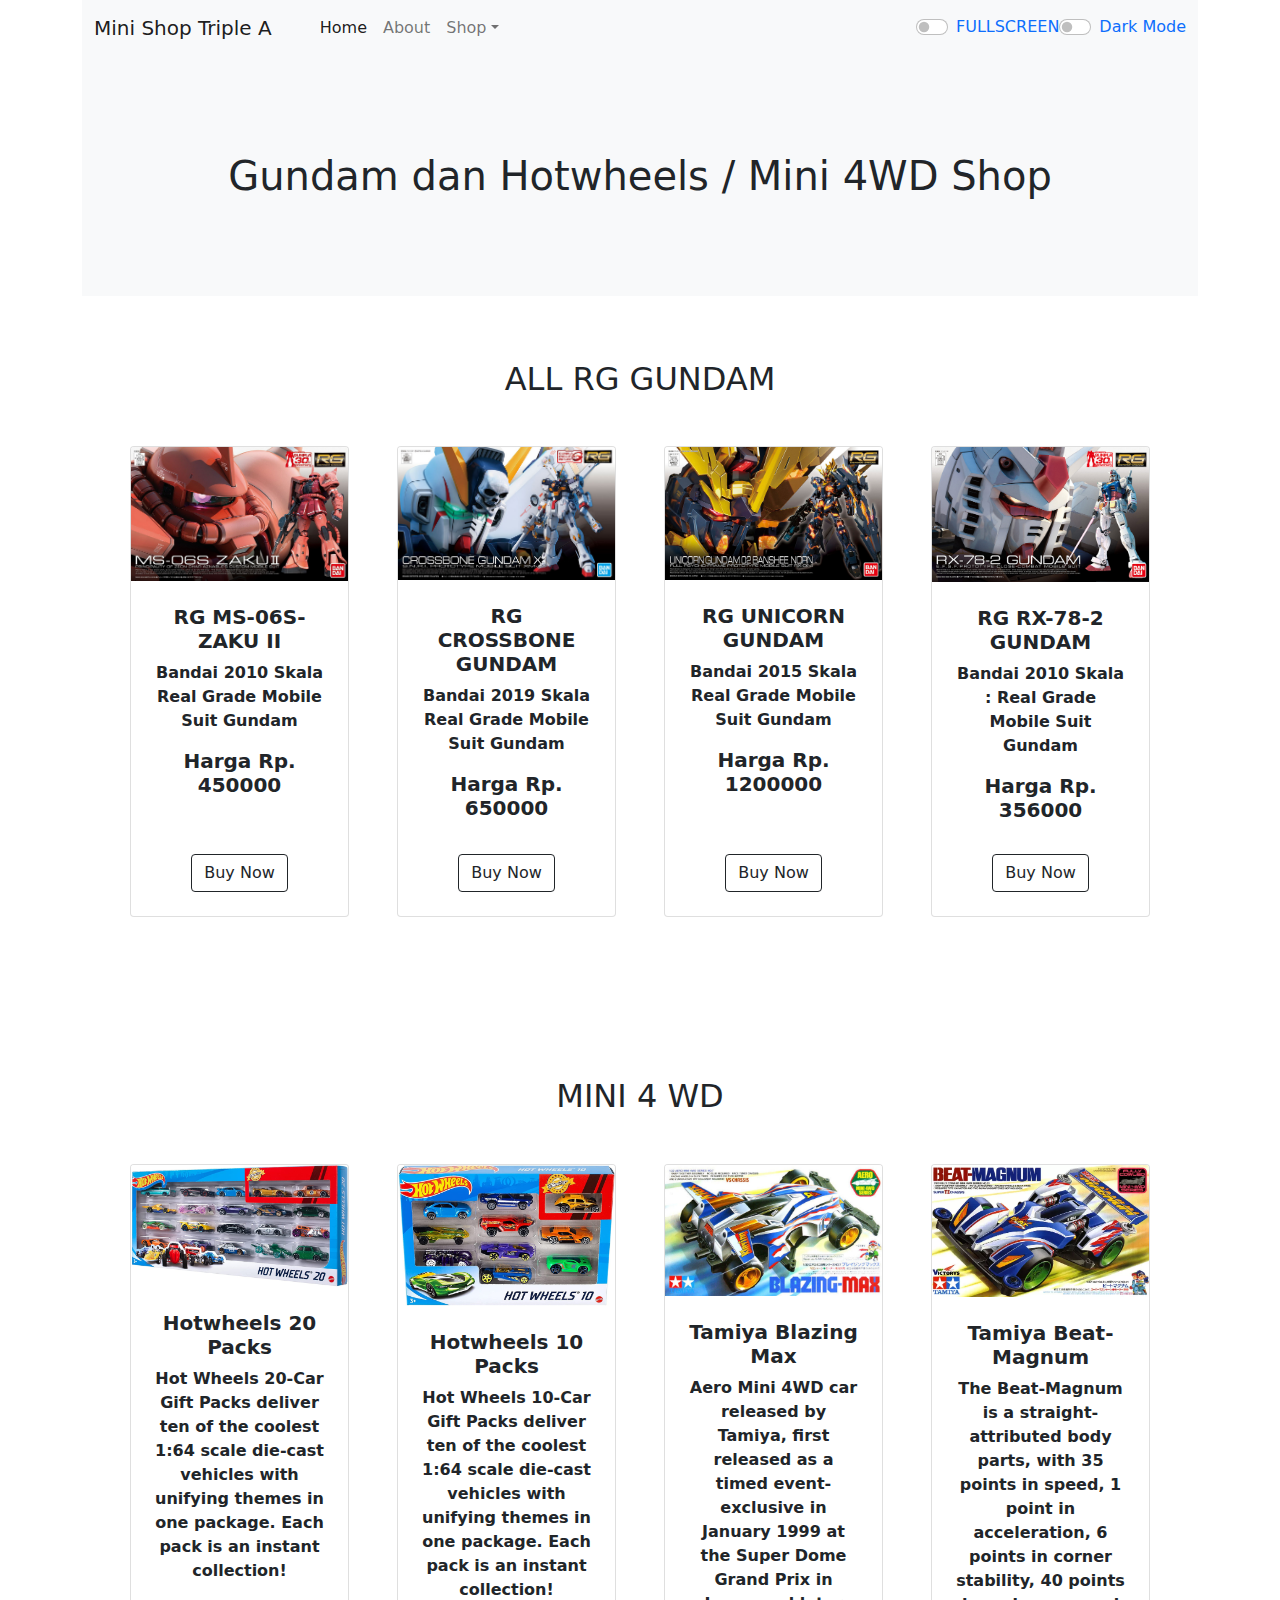
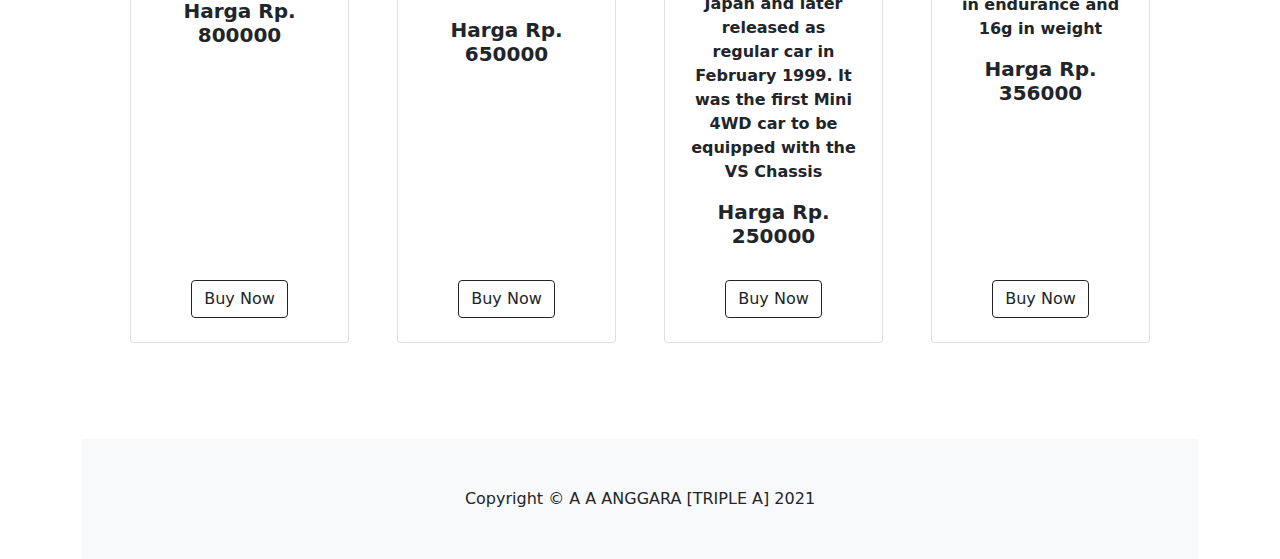
==== index.html @ e7eb7aaa "First Upload" ====
<!DOCTYPE html>
<html lang="en">
    <head>
        <meta charset="utf-8" />
        <meta name="viewport" content="width=device-width, initial-scale=1, shrink-to-fit=no" />
        <meta name="description" content="" />
        <meta name="author" content="" />
        <title>Basic Mini Shop Tripe A</title>
          <link rel="icon" type="image/x-icon" href="assets/favicon.ico" />
          <link href="https://cdn.jsdelivr.net/npm/bootstrap-icons@1.5.0/font/bootstrap-icons.css" rel="stylesheet" />
          <link href="css/styles.css" rel="stylesheet" />
          <link rel="stylesheet" href="css/dark-mode.css">
              
    </head>
    <body class="container" id="mainpage">
        <!-- Navigation-->
        <nav class="navbar navbar-expand-lg navbar-light bg-light">
            <div class="container">
                <a class="navbar-brand" href="#!">Mini Shop Triple A</a>
                <button class="navbar-toggler" type="button" data-bs-toggle="collapse" data-bs-target="#navbarSupportedContent" aria-controls="navbarSupportedContent" aria-expanded="false" aria-label="Toggle navigation"><span class="navbar-toggler-icon"></span></button>
                <div class="collapse navbar-collapse" id="navbarSupportedContent">
                    <ul class="navbar-nav me-auto mb-2 mb-lg-0 ms-lg-4">
                        <li class="nav-item"><a class="nav-link active" aria-current="page" href="#!">Home</a></li>
                        <li class="nav-item"><a class="nav-link" href="about/index.html">About</a></li>
                        <li class="nav-item dropdown">
                            <a class="nav-link dropdown-toggle" id="navbarDropdown" href="#" role="button" data-bs-toggle="dropdown" aria-expanded="false">Shop</a>
                            <ul class="dropdown-menu" aria-labelledby="navbarDropdown">
                                <li><a class="dropdown-item" href="index.html">All Products</a></li>
                                <li><hr class="dropdown-divider" /></li>
                                <li><a class="dropdown-item" href="#Gundam">Gundam</a></li>
                                <li><a class="dropdown-item" href="#MINI4WD">Hotwheels / Mini 4 WD</a></li>
                            </ul>
                        </li>
                    </ul>
                    <form class="d-flex">
                        <a class="form-check form-switch">
                            <input class="form-check-input" type="checkbox" role="switch" id="screen" >
                            <label class="form-check-label" for="flexSwitchCheckDefault">FULLSCREEN</label>
                        </a>
                        <a class="form-check form-switch">
                            <input type="checkbox" class="form-check-input" id="darkSwitch">
                            <label class="custom-control-label" for="darkSwitch">Dark Mode</label>
                        </a>
                    </form>
                </div>
            </div>
        </nav>
        <!-- Header-->
        <header class="bg-light py-5">
            <div class="typewriter container my-5">
                <div class="typewriter text-center">
                    <h1>Gundam dan Hotwheels / Mini 4WD Shop</h1>      
                </div>
        </div>
        </header>
        <!-- Section-->
        <section class="py-5">
        <h2 class="mt-3 row gx-4 gx-lg-5 row-cols-2 row-cols-md-3 row-cols-xl-4 justify-content-center">ALL RG GUNDAM</h2>
            <div class="container px-4 px-lg-5 mt-5">
                <div class="row gx-4 gx-lg-5 row-cols-2 row-cols-md-3 row-cols-xl-4 justify-content-center" id="Gundam">
         
                       
                    </div>
            </div>
          
        </section>
        <section class="py-5">
            <h2 class="mt-3 row gx-4 gx-lg-5 row-cols-2 row-cols-md-3 row-cols-xl-4 justify-content-center">MINI 4 WD</h2>
                <div class="container px-4 px-lg-5 mt-5">
                    <div class="row gx-4 gx-lg-5 row-cols-2 row-cols-md-3 row-cols-xl-4 justify-content-center" id="MINI4WD">                         
                    </div>
                </div>
              
            </section>
            
        <!-- Footer-->
        <footer class="py-5 bg-light">
            <div class="container"><p class="m-0 text-center text-dark">Copyright &copy; A A ANGGARA [TRIPLE A] 2021</p></div>
        </footer>
        <!-- Bootstrap core JS-->
        <script src="https://cdn.jsdelivr.net/npm/bootstrap@5.1.3/dist/js/bootstrap.bundle.min.js"></script>
        <!-- Core theme JS-->
        <script src="js/product_g.js"></script>
        <script src="js/size.js"></script>
        <script src="js/dark-mode-switch.js"></script>
        <script src="js/dark-mode-switch.min.js"></script>
       


    </body>
</html>
---- css/styles.css ----
@charset "UTF-8";
/*
Author       : Andi Ary Anggara ( Triple A )
Template Name: Basic Mini Shop - Bootstrap 5 HTML
Version      : 1.0 Course Journey 1 #DeaCourse
*/
/*!
 * Bootstrap v5.1.3 (https://getbootstrap.com/)
 * Copyright 2011-2021 The Bootstrap Authors
 * Copyright 2011-2021 Twitter, Inc.
 * Licensed under MIT (https://github.com/twbs/bootstrap/blob/main/LICENSE)
 */
:root {
  --bs-blue: #0d6efd;
  --bs-indigo: #6610f2;
  --bs-purple: #6f42c1;
  --bs-pink: #d63384;
  --bs-red: #dc3545;
  --bs-orange: #fd7e14;
  --bs-yellow: #ffc107;
  --bs-green: #198754;
  --bs-teal: #20c997;
  --bs-cyan: #0dcaf0;
  --bs-white: #fff;
  --bs-gray: #6c757d;
  --bs-gray-dark: #343a40;
  --bs-gray-100: #f8f9fa;
  --bs-gray-200: #e9ecef;
  --bs-gray-300: #dee2e6;
  --bs-gray-400: #ced4da;
  --bs-gray-500: #adb5bd;
  --bs-gray-600: #6c757d;
  --bs-gray-700: #495057;
  --bs-gray-800: #343a40;
  --bs-gray-900: #212529;
  --bs-primary: #0d6efd;
  --bs-secondary: #6c757d;
  --bs-success: #198754;
  --bs-info: #0dcaf0;
  --bs-warning: #ffc107;
  --bs-danger: #dc3545;
  --bs-light: #f8f9fa;
  --bs-dark: #212529;
  --bs-primary-rgb: 13, 110, 253;
  --bs-secondary-rgb: 108, 117, 125;
  --bs-success-rgb: 25, 135, 84;
  --bs-info-rgb: 13, 202, 240;
  --bs-warning-rgb: 255, 193, 7;
  --bs-danger-rgb: 220, 53, 69;
  --bs-light-rgb: 248, 249, 250;
  --bs-dark-rgb: 33, 37, 41;
  --bs-white-rgb: 255, 255, 255;
  --bs-black-rgb: 0, 0, 0;
  --bs-body-color-rgb: 33, 37, 41;
  --bs-body-bg-rgb: 255, 255, 255;
  --bs-font-sans-serif: system-ui, -apple-system, "Segoe UI", Roboto, "Helvetica Neue", Arial, "Noto Sans", "Liberation Sans", sans-serif, "Apple Color Emoji", "Segoe UI Emoji", "Segoe UI Symbol", "Noto Color Emoji";
  --bs-font-monospace: SFMono-Regular, Menlo, Monaco, Consolas, "Liberation Mono", "Courier New", monospace;
  --bs-gradient: linear-gradient(180deg, rgba(255, 255, 255, 0.15), rgba(255, 255, 255, 0));
  --bs-body-font-family: var(--bs-font-sans-serif);
  --bs-body-font-size: 1rem;
  --bs-body-font-weight: 400;
  --bs-body-line-height: 1.5;
  --bs-body-color: #212529;
  --bs-body-bg: #fff;
}

*,
*::before,
*::after {
  box-sizing: border-box;
}

@media (prefers-reduced-motion: no-preference) {
  :root {
    scroll-behavior: smooth;
  }
}

body {
  margin: 0;
  font-family: var(--bs-body-font-family);
  font-size: var(--bs-body-font-size);
  font-weight: var(--bs-body-font-weight);
  line-height: var(--bs-body-line-height);
  color: var(--bs-body-color);
  text-align: var(--bs-body-text-align);
  background-color: var(--bs-body-bg);
  -webkit-text-size-adjust: 100%;
  -webkit-tap-highlight-color: rgba(0, 0, 0, 0);
}

hr {
  margin: 1rem 0;
  color: inherit;
  background-color: currentColor;
  border: 0;
  opacity: 0.25;
}

hr:not([size]) {
  height: 1px;
}

h6, .h6, h5, .h5, h4, .h4, h3, .h3, h2, .h2, h1, .h1 {
  margin-top: 0;
  margin-bottom: 0.5rem;
  font-weight: 500;
  line-height: 1.2;
}

h1, .h1 {
  font-size: calc(1.375rem + 1.5vw);
}
@media (min-width: 1200px) {
  h1, .h1 {
    font-size: 2.5rem;
  }
}

h2, .h2 {
  font-size: calc(1.325rem + 0.9vw);
}
@media (min-width: 1200px) {
  h2, .h2 {
    font-size: 2rem;
  }
}

h3, .h3 {
  font-size: calc(1.3rem + 0.6vw);
}
@media (min-width: 1200px) {
  h3, .h3 {
    font-size: 1.75rem;
  }
}

h4, .h4 {
  font-size: calc(1.275rem + 0.3vw);
}
@media (min-width: 1200px) {
  h4, .h4 {
    font-size: 1.5rem;
  }
}

h5, .h5 {
  font-size: 1.25rem;
}

h6, .h6 {
  font-size: 1rem;
}

p {
  margin-top: 0;
  margin-bottom: 1rem;
}

abbr[title],
abbr[data-bs-original-title] {
  -webkit-text-decoration: underline dotted;
          text-decoration: underline dotted;
  cursor: help;
  -webkit-text-decoration-skip-ink: none;
          text-decoration-skip-ink: none;
}

address {
  margin-bottom: 1rem;
  font-style: normal;
  line-height: inherit;
}

ol,
ul {
  padding-left: 2rem;
}

ol,
ul,
dl {
  margin-top: 0;
  margin-bottom: 1rem;
}

ol ol,
ul ul,
ol ul,
ul ol {
  margin-bottom: 0;
}

dt {
  font-weight: 700;
}

dd {
  margin-bottom: 0.5rem;
  margin-left: 0;
}

blockquote {
  margin: 0 0 1rem;
}

b,
strong {
  font-weight: bolder;
}

small, .small {
  font-size: 0.875em;
}

mark, .mark {
  padding: 0.2em;
  background-color: #fcf8e3;
}

sub,
sup {
  position: relative;
  font-size: 0.75em;
  line-height: 0;
  vertical-align: baseline;
}

sub {
  bottom: -0.25em;
}

sup {
  top: -0.5em;
}

a {
  color: #0d6efd;
  text-decoration: underline;
}
a:hover {
  color: #0a58ca;
}

a:not([href]):not([class]), a:not([href]):not([class]):hover {
  color: inherit;
  text-decoration: none;
}

pre,
code,
kbd,
samp {
  font-family: var(--bs-font-monospace);
  font-size: 1em;
  direction: ltr /* rtl:ignore */;
  unicode-bidi: bidi-override;
}

pre {
  display: block;
  margin-top: 0;
  margin-bottom: 1rem;
  overflow: auto;
  font-size: 0.875em;
}
pre code {
  font-size: inherit;
  color: inherit;
  word-break: normal;
}

code {
  font-size: 0.875em;
  color: #d63384;
  word-wrap: break-word;
}
a > code {
  color: inherit;
}

kbd {
  padding: 0.2rem 0.4rem;
  font-size: 0.875em;
  color: #fff;
  background-color: #212529;
  border-radius: 0.2rem;
}
kbd kbd {
  padding: 0;
  font-size: 1em;
  font-weight: 700;
}

figure {
  margin: 0 0 1rem;
}

img,
svg {
  vertical-align: middle;
}

table {
  caption-side: bottom;
  border-collapse: collapse;
}

caption {
  padding-top: 0.5rem;
  padding-bottom: 0.5rem;
  color: #6c757d;
  text-align: left;
}

th {
  text-align: inherit;
  text-align: -webkit-match-parent;
}

thead,
tbody,
tfoot,
tr,
td,
th {
  border-color: inherit;
  border-style: solid;
  border-width: 0;
}

label {
  display: inline-block;
}

button {
  border-radius: 0;
}

button:focus:not(:focus-visible) {
  outline: 0;
}

input,
button,
select,
optgroup,
textarea {
  margin: 0;
  font-family: inherit;
  font-size: inherit;
  line-height: inherit;
}

button,
select {
  text-transform: none;
}

[role=button] {
  cursor: pointer;
}

select {
  word-wrap: normal;
}
select:disabled {
  opacity: 1;
}

[list]::-webkit-calendar-picker-indicator {
  display: none;
}

button,
[type=button],
[type=reset],
[type=submit] {
  -webkit-appearance: button;
}
button:not(:disabled),
[type=button]:not(:disabled),
[type=reset]:not(:disabled),
[type=submit]:not(:disabled) {
  cursor: pointer;
}

::-moz-focus-inner {
  padding: 0;
  border-style: none;
}

textarea {
  resize: vertical;
}

fieldset {
  min-width: 0;
  padding: 0;
  margin: 0;
  border: 0;
}

legend {
  float: left;
  width: 100%;
  padding: 0;
  margin-bottom: 0.5rem;
  font-size: calc(1.275rem + 0.3vw);
  line-height: inherit;
}
@media (min-width: 1200px) {
  legend {
    font-size: 1.5rem;
  }
}
legend + * {
  clear: left;
}

::-webkit-datetime-edit-fields-wrapper,
::-webkit-datetime-edit-text,
::-webkit-datetime-edit-minute,
::-webkit-datetime-edit-hour-field,
::-webkit-datetime-edit-day-field,
::-webkit-datetime-edit-month-field,
::-webkit-datetime-edit-year-field {
  padding: 0;
}

::-webkit-inner-spin-button {
  height: auto;
}

[type=search] {
  outline-offset: -2px;
  -webkit-appearance: textfield;
}

/* rtl:raw:
[type="tel"],
[type="url"],
[type="email"],
[type="number"] {
  direction: ltr;
}
*/
::-webkit-search-decoration {
  -webkit-appearance: none;
}

::-webkit-color-swatch-wrapper {
  padding: 0;
}

::-webkit-file-upload-button {
  font: inherit;
}

::file-selector-button {
  font: inherit;
}

::-webkit-file-upload-button {
  font: inherit;
  -webkit-appearance: button;
}

output {
  display: inline-block;
}

iframe {
  border: 0;
}

summary {
  display: list-item;
  cursor: pointer;
}

progress {
  vertical-align: baseline;
}

[hidden] {
  display: none !important;
}

.lead {
  font-size: 1.25rem;
  font-weight: 300;
}

.display-1 {
  font-size: calc(1.625rem + 4.5vw);
  font-weight: 300;
  line-height: 1.2;
}
@media (min-width: 1200px) {
  .display-1 {
    font-size: 5rem;
  }
}

.display-2 {
  font-size: calc(1.575rem + 3.9vw);
  font-weight: 300;
  line-height: 1.2;
}
@media (min-width: 1200px) {
  .display-2 {
    font-size: 4.5rem;
  }
}

.display-3 {
  font-size: calc(1.525rem + 3.3vw);
  font-weight: 300;
  line-height: 1.2;
}
@media (min-width: 1200px) {
  .display-3 {
    font-size: 4rem;
  }
}

.display-4 {
  font-size: calc(1.475rem + 2.7vw);
  font-weight: 300;
  line-height: 1.2;
}
@media (min-width: 1200px) {
  .display-4 {
    font-size: 3.5rem;
  }
}

.display-5 {
  font-size: calc(1.425rem + 2.1vw);
  font-weight: 300;
  line-height: 1.2;
}
@media (min-width: 1200px) {
  .display-5 {
    font-size: 3rem;
  }
}

.display-6 {
  font-size: calc(1.375rem + 1.5vw);
  font-weight: 300;
  line-height: 1.2;
}
@media (min-width: 1200px) {
  .display-6 {
    font-size: 2.5rem;
  }
}

.list-unstyled {
  padding-left: 0;
  list-style: none;
}

.list-inline {
  padding-left: 0;
  list-style: none;
}

.list-inline-item {
  display: inline-block;
}
.list-inline-item:not(:last-child) {
  margin-right: 0.5rem;
}

.initialism {
  font-size: 0.875em;
  text-transform: uppercase;
}

.blockquote {
  margin-bottom: 1rem;
  font-size: 1.25rem;
}
.blockquote > :last-child {
  margin-bottom: 0;
}

.blockquote-footer {
  margin-top: -1rem;
  margin-bottom: 1rem;
  font-size: 0.875em;
  color: #6c757d;
}
.blockquote-footer::before {
  content: "— ";
}

.img-fluid {
  max-width: 100%;
  height: auto;
}

.img-thumbnail {
  padding: 0.25rem;
  background-color: #fff;
  border: 1px solid #dee2e6;
  border-radius: 0.25rem;
  max-width: 100%;
  height: auto;
}

.figure {
  display: inline-block;
}

.figure-img {
  margin-bottom: 0.5rem;
  line-height: 1;
}

.figure-caption {
  font-size: 0.875em;
  color: #6c757d;
}

.container,
.container-fluid,
.container-xxl,
.container-xl,
.container-lg,
.container-md,
.container-sm {
  width: 100%;
  padding-right: var(--bs-gutter-x, 0.75rem);
  padding-left: var(--bs-gutter-x, 0.75rem);
  margin-right: auto;
  margin-left: auto;
}

@media (min-width: 576px) {
  .container-sm, .container {
    max-width: 540px;
  }
}
@media (min-width: 768px) {
  .container-md, .container-sm, .container {
    max-width: 720px;
  }
}
@media (min-width: 992px) {
  .container-lg, .container-md, .container-sm, .container {
    max-width: 960px;
  }
}
@media (min-width: 1200px) {
  .container-xl, .container-lg, .container-md, .container-sm, .container {
    max-width: 1140px;
  }
}
@media (min-width: 1400px) {
  .container-xxl, .container-xl, .container-lg, .container-md, .container-sm, .container {
    max-width: 1320px;
  }
}
.row {
  --bs-gutter-x: 1.5rem;
  --bs-gutter-y: 0;
  display: flex;
  flex-wrap: wrap;
  margin-top: calc(-1 * var(--bs-gutter-y));
  margin-right: calc(-0.5 * var(--bs-gutter-x));
  margin-left: calc(-0.5 * var(--bs-gutter-x));
}
.row > * {
  flex-shrink: 0;
  width: 100%;
  max-width: 100%;
  padding-right: calc(var(--bs-gutter-x) * 0.5);
  padding-left: calc(var(--bs-gutter-x) * 0.5);
  margin-top: var(--bs-gutter-y);
}

.col {
  flex: 1 0 0%;
}

.row-cols-auto > * {
  flex: 0 0 auto;
  width: auto;
}

.row-cols-1 > * {
  flex: 0 0 auto;
  width: 100%;
}

.row-cols-2 > * {
  flex: 0 0 auto;
  width: 50%;
}

.row-cols-3 > * {
  flex: 0 0 auto;
  width: 33.3333333333%;
}

.row-cols-4 > * {
  flex: 0 0 auto;
  width: 25%;
}

.row-cols-5 > * {
  flex: 0 0 auto;
  width: 20%;
}

.row-cols-6 > * {
  flex: 0 0 auto;
  width: 16.6666666667%;
}

.col-auto {
  flex: 0 0 auto;
  width: auto;
}

.col-1 {
  flex: 0 0 auto;
  width: 8.33333333%;
}

.col-2 {
  flex: 0 0 auto;
  width: 16.66666667%;
}

.col-3 {
  flex: 0 0 auto;
  width: 25%;
}

.col-4 {
  flex: 0 0 auto;
  width: 33.33333333%;
}

.col-5 {
  flex: 0 0 auto;
  width: 41.66666667%;
}

.col-6 {
  flex: 0 0 auto;
  width: 50%;
}

.col-7 {
  flex: 0 0 auto;
  width: 58.33333333%;
}

.col-8 {
  flex: 0 0 auto;
  width: 66.66666667%;
}

.col-9 {
  flex: 0 0 auto;
  width: 75%;
}

.col-10 {
  flex: 0 0 auto;
  width: 83.33333333%;
}

.col-11 {
  flex: 0 0 auto;
  width: 91.66666667%;
}

.col-12 {
  flex: 0 0 auto;
  width: 100%;
}

.offset-1 {
  margin-left: 8.33333333%;
}

.offset-2 {
  margin-left: 16.66666667%;
}

.offset-3 {
  margin-left: 25%;
}

.offset-4 {
  margin-left: 33.33333333%;
}

.offset-5 {
  margin-left: 41.66666667%;
}

.offset-6 {
  margin-left: 50%;
}

.offset-7 {
  margin-left: 58.33333333%;
}

.offset-8 {
  margin-left: 66.66666667%;
}

.offset-9 {
  margin-left: 75%;
}

.offset-10 {
  margin-left: 83.33333333%;
}

.offset-11 {
  margin-left: 91.66666667%;
}

.g-0,
.gx-0 {
  --bs-gutter-x: 0;
}

.g-0,
.gy-0 {
  --bs-gutter-y: 0;
}

.g-1,
.gx-1 {
  --bs-gutter-x: 0.25rem;
}

.g-1,
.gy-1 {
  --bs-gutter-y: 0.25rem;
}

.g-2,
.gx-2 {
  --bs-gutter-x: 0.5rem;
}

.g-2,
.gy-2 {
  --bs-gutter-y: 0.5rem;
}

.g-3,
.gx-3 {
  --bs-gutter-x: 1rem;
}

.g-3,
.gy-3 {
  --bs-gutter-y: 1rem;
}

.g-4,
.gx-4 {
  --bs-gutter-x: 1.5rem;
}

.g-4,
.gy-4 {
  --bs-gutter-y: 1.5rem;
}

.g-5,
.gx-5 {
  --bs-gutter-x: 3rem;
}

.g-5,
.gy-5 {
  --bs-gutter-y: 3rem;
}

@media (min-width: 576px) {
  .col-sm {
    flex: 1 0 0%;
  }

  .row-cols-sm-auto > * {
    flex: 0 0 auto;
    width: auto;
  }

  .row-cols-sm-1 > * {
    flex: 0 0 auto;
    width: 100%;
  }

  .row-cols-sm-2 > * {
    flex: 0 0 auto;
    width: 50%;
  }

  .row-cols-sm-3 > * {
    flex: 0 0 auto;
    width: 33.3333333333%;
  }

  .row-cols-sm-4 > * {
    flex: 0 0 auto;
    width: 25%;
  }

  .row-cols-sm-5 > * {
    flex: 0 0 auto;
    width: 20%;
  }

  .row-cols-sm-6 > * {
    flex: 0 0 auto;
    width: 16.6666666667%;
  }

  .col-sm-auto {
    flex: 0 0 auto;
    width: auto;
  }

  .col-sm-1 {
    flex: 0 0 auto;
    width: 8.33333333%;
  }

  .col-sm-2 {
    flex: 0 0 auto;
    width: 16.66666667%;
  }

  .col-sm-3 {
    flex: 0 0 auto;
    width: 25%;
  }

  .col-sm-4 {
    flex: 0 0 auto;
    width: 33.33333333%;
  }

  .col-sm-5 {
    flex: 0 0 auto;
    width: 41.66666667%;
  }

  .col-sm-6 {
    flex: 0 0 auto;
    width: 50%;
  }

  .col-sm-7 {
    flex: 0 0 auto;
    width: 58.33333333%;
  }

  .col-sm-8 {
    flex: 0 0 auto;
    width: 66.66666667%;
  }

  .col-sm-9 {
    flex: 0 0 auto;
    width: 75%;
  }

  .col-sm-10 {
    flex: 0 0 auto;
    width: 83.33333333%;
  }

  .col-sm-11 {
    flex: 0 0 auto;
    width: 91.66666667%;
  }

  .col-sm-12 {
    flex: 0 0 auto;
    width: 100%;
  }

  .offset-sm-0 {
    margin-left: 0;
  }

  .offset-sm-1 {
    margin-left: 8.33333333%;
  }

  .offset-sm-2 {
    margin-left: 16.66666667%;
  }

  .offset-sm-3 {
    margin-left: 25%;
  }

  .offset-sm-4 {
    margin-left: 33.33333333%;
  }

  .offset-sm-5 {
    margin-left: 41.66666667%;
  }

  .offset-sm-6 {
    margin-left: 50%;
  }

  .offset-sm-7 {
    margin-left: 58.33333333%;
  }

  .offset-sm-8 {
    margin-left: 66.66666667%;
  }

  .offset-sm-9 {
    margin-left: 75%;
  }

  .offset-sm-10 {
    margin-left: 83.33333333%;
  }

  .offset-sm-11 {
    margin-left: 91.66666667%;
  }

  .g-sm-0,
.gx-sm-0 {
    --bs-gutter-x: 0;
  }

  .g-sm-0,
.gy-sm-0 {
    --bs-gutter-y: 0;
  }

  .g-sm-1,
.gx-sm-1 {
    --bs-gutter-x: 0.25rem;
  }

  .g-sm-1,
.gy-sm-1 {
    --bs-gutter-y: 0.25rem;
  }

  .g-sm-2,
.gx-sm-2 {
    --bs-gutter-x: 0.5rem;
  }

  .g-sm-2,
.gy-sm-2 {
    --bs-gutter-y: 0.5rem;
  }

  .g-sm-3,
.gx-sm-3 {
    --bs-gutter-x: 1rem;
  }

  .g-sm-3,
.gy-sm-3 {
    --bs-gutter-y: 1rem;
  }

  .g-sm-4,
.gx-sm-4 {
    --bs-gutter-x: 1.5rem;
  }

  .g-sm-4,
.gy-sm-4 {
    --bs-gutter-y: 1.5rem;
  }

  .g-sm-5,
.gx-sm-5 {
    --bs-gutter-x: 3rem;
  }

  .g-sm-5,
.gy-sm-5 {
    --bs-gutter-y: 3rem;
  }
}
@media (min-width: 768px) {
  .col-md {
    flex: 1 0 0%;
  }

  .row-cols-md-auto > * {
    flex: 0 0 auto;
    width: auto;
  }

  .row-cols-md-1 > * {
    flex: 0 0 auto;
    width: 100%;
  }

  .row-cols-md-2 > * {
    flex: 0 0 auto;
    width: 50%;
  }

  .row-cols-md-3 > * {
    flex: 0 0 auto;
    width: 33.3333333333%;
  }

  .row-cols-md-4 > * {
    flex: 0 0 auto;
    width: 25%;
  }

  .row-cols-md-5 > * {
    flex: 0 0 auto;
    width: 20%;
  }

  .row-cols-md-6 > * {
    flex: 0 0 auto;
    width: 16.6666666667%;
  }

  .col-md-auto {
    flex: 0 0 auto;
    width: auto;
  }

  .col-md-1 {
    flex: 0 0 auto;
    width: 8.33333333%;
  }

  .col-md-2 {
    flex: 0 0 auto;
    width: 16.66666667%;
  }

  .col-md-3 {
    flex: 0 0 auto;
    width: 25%;
  }

  .col-md-4 {
    flex: 0 0 auto;
    width: 33.33333333%;
  }

  .col-md-5 {
    flex: 0 0 auto;
    width: 41.66666667%;
  }

  .col-md-6 {
    flex: 0 0 auto;
    width: 50%;
  }

  .col-md-7 {
    flex: 0 0 auto;
    width: 58.33333333%;
  }

  .col-md-8 {
    flex: 0 0 auto;
    width: 66.66666667%;
  }

  .col-md-9 {
    flex: 0 0 auto;
    width: 75%;
  }

  .col-md-10 {
    flex: 0 0 auto;
    width: 83.33333333%;
  }

  .col-md-11 {
    flex: 0 0 auto;
    width: 91.66666667%;
  }

  .col-md-12 {
    flex: 0 0 auto;
    width: 100%;
  }

  .offset-md-0 {
    margin-left: 0;
  }

  .offset-md-1 {
    margin-left: 8.33333333%;
  }

  .offset-md-2 {
    margin-left: 16.66666667%;
  }

  .offset-md-3 {
    margin-left: 25%;
  }

  .offset-md-4 {
    margin-left: 33.33333333%;
  }

  .offset-md-5 {
    margin-left: 41.66666667%;
  }

  .offset-md-6 {
    margin-left: 50%;
  }

  .offset-md-7 {
    margin-left: 58.33333333%;
  }

  .offset-md-8 {
    margin-left: 66.66666667%;
  }

  .offset-md-9 {
    margin-left: 75%;
  }

  .offset-md-10 {
    margin-left: 83.33333333%;
  }

  .offset-md-11 {
    margin-left: 91.66666667%;
  }

  .g-md-0,
.gx-md-0 {
    --bs-gutter-x: 0;
  }

  .g-md-0,
.gy-md-0 {
    --bs-gutter-y: 0;
  }

  .g-md-1,
.gx-md-1 {
    --bs-gutter-x: 0.25rem;
  }

  .g-md-1,
.gy-md-1 {
    --bs-gutter-y: 0.25rem;
  }

  .g-md-2,
.gx-md-2 {
    --bs-gutter-x: 0.5rem;
  }

  .g-md-2,
.gy-md-2 {
    --bs-gutter-y: 0.5rem;
  }

  .g-md-3,
.gx-md-3 {
    --bs-gutter-x: 1rem;
  }

  .g-md-3,
.gy-md-3 {
    --bs-gutter-y: 1rem;
  }

  .g-md-4,
.gx-md-4 {
    --bs-gutter-x: 1.5rem;
  }

  .g-md-4,
.gy-md-4 {
    --bs-gutter-y: 1.5rem;
  }

  .g-md-5,
.gx-md-5 {
    --bs-gutter-x: 3rem;
  }

  .g-md-5,
.gy-md-5 {
    --bs-gutter-y: 3rem;
  }
}
@media (min-width: 992px) {
  .col-lg {
    flex: 1 0 0%;
  }

  .row-cols-lg-auto > * {
    flex: 0 0 auto;
    width: auto;
  }

  .row-cols-lg-1 > * {
    flex: 0 0 auto;
    width: 100%;
  }

  .row-cols-lg-2 > * {
    flex: 0 0 auto;
    width: 50%;
  }

  .row-cols-lg-3 > * {
    flex: 0 0 auto;
    width: 33.3333333333%;
  }

  .row-cols-lg-4 > * {
    flex: 0 0 auto;
    width: 25%;
  }

  .row-cols-lg-5 > * {
    flex: 0 0 auto;
    width: 20%;
  }

  .row-cols-lg-6 > * {
    flex: 0 0 auto;
    width: 16.6666666667%;
  }

  .col-lg-auto {
    flex: 0 0 auto;
    width: auto;
  }

  .col-lg-1 {
    flex: 0 0 auto;
    width: 8.33333333%;
  }

  .col-lg-2 {
    flex: 0 0 auto;
    width: 16.66666667%;
  }

  .col-lg-3 {
    flex: 0 0 auto;
    width: 25%;
  }

  .col-lg-4 {
    flex: 0 0 auto;
    width: 33.33333333%;
  }

  .col-lg-5 {
    flex: 0 0 auto;
    width: 41.66666667%;
  }

  .col-lg-6 {
    flex: 0 0 auto;
    width: 50%;
  }

  .col-lg-7 {
    flex: 0 0 auto;
    width: 58.33333333%;
  }

  .col-lg-8 {
    flex: 0 0 auto;
    width: 66.66666667%;
  }

  .col-lg-9 {
    flex: 0 0 auto;
    width: 75%;
  }

  .col-lg-10 {
    flex: 0 0 auto;
    width: 83.33333333%;
  }

  .col-lg-11 {
    flex: 0 0 auto;
    width: 91.66666667%;
  }

  .col-lg-12 {
    flex: 0 0 auto;
    width: 100%;
  }

  .offset-lg-0 {
    margin-left: 0;
  }

  .offset-lg-1 {
    margin-left: 8.33333333%;
  }

  .offset-lg-2 {
    margin-left: 16.66666667%;
  }

  .offset-lg-3 {
    margin-left: 25%;
  }

  .offset-lg-4 {
    margin-left: 33.33333333%;
  }

  .offset-lg-5 {
    margin-left: 41.66666667%;
  }

  .offset-lg-6 {
    margin-left: 50%;
  }

  .offset-lg-7 {
    margin-left: 58.33333333%;
  }

  .offset-lg-8 {
    margin-left: 66.66666667%;
  }

  .offset-lg-9 {
    margin-left: 75%;
  }

  .offset-lg-10 {
    margin-left: 83.33333333%;
  }

  .offset-lg-11 {
    margin-left: 91.66666667%;
  }

  .g-lg-0,
.gx-lg-0 {
    --bs-gutter-x: 0;
  }

  .g-lg-0,
.gy-lg-0 {
    --bs-gutter-y: 0;
  }

  .g-lg-1,
.gx-lg-1 {
    --bs-gutter-x: 0.25rem;
  }

  .g-lg-1,
.gy-lg-1 {
    --bs-gutter-y: 0.25rem;
  }

  .g-lg-2,
.gx-lg-2 {
    --bs-gutter-x: 0.5rem;
  }

  .g-lg-2,
.gy-lg-2 {
    --bs-gutter-y: 0.5rem;
  }

  .g-lg-3,
.gx-lg-3 {
    --bs-gutter-x: 1rem;
  }

  .g-lg-3,
.gy-lg-3 {
    --bs-gutter-y: 1rem;
  }

  .g-lg-4,
.gx-lg-4 {
    --bs-gutter-x: 1.5rem;
  }

  .g-lg-4,
.gy-lg-4 {
    --bs-gutter-y: 1.5rem;
  }

  .g-lg-5,
.gx-lg-5 {
    --bs-gutter-x: 3rem;
  }

  .g-lg-5,
.gy-lg-5 {
    --bs-gutter-y: 3rem;
  }
}
@media (min-width: 1200px) {
  .col-xl {
    flex: 1 0 0%;
  }

  .row-cols-xl-auto > * {
    flex: 0 0 auto;
    width: auto;
  }

  .row-cols-xl-1 > * {
    flex: 0 0 auto;
    width: 100%;
  }

  .row-cols-xl-2 > * {
    flex: 0 0 auto;
    width: 50%;
  }

  .row-cols-xl-3 > * {
    flex: 0 0 auto;
    width: 33.3333333333%;
  }

  .row-cols-xl-4 > * {
    flex: 0 0 auto;
    width: 25%;
  }

  .row-cols-xl-5 > * {
    flex: 0 0 auto;
    width: 20%;
  }

  .row-cols-xl-6 > * {
    flex: 0 0 auto;
    width: 16.6666666667%;
  }

  .col-xl-auto {
    flex: 0 0 auto;
    width: auto;
  }

  .col-xl-1 {
    flex: 0 0 auto;
    width: 8.33333333%;
  }

  .col-xl-2 {
    flex: 0 0 auto;
    width: 16.66666667%;
  }

  .col-xl-3 {
    flex: 0 0 auto;
    width: 25%;
  }

  .col-xl-4 {
    flex: 0 0 auto;
    width: 33.33333333%;
  }

  .col-xl-5 {
    flex: 0 0 auto;
    width: 41.66666667%;
  }

  .col-xl-6 {
    flex: 0 0 auto;
    width: 50%;
  }

  .col-xl-7 {
    flex: 0 0 auto;
    width: 58.33333333%;
  }

  .col-xl-8 {
    flex: 0 0 auto;
    width: 66.66666667%;
  }

  .col-xl-9 {
    flex: 0 0 auto;
    width: 75%;
  }

  .col-xl-10 {
    flex: 0 0 auto;
    width: 83.33333333%;
  }

  .col-xl-11 {
    flex: 0 0 auto;
    width: 91.66666667%;
  }

  .col-xl-12 {
    flex: 0 0 auto;
    width: 100%;
  }

  .offset-xl-0 {
    margin-left: 0;
  }

  .offset-xl-1 {
    margin-left: 8.33333333%;
  }

  .offset-xl-2 {
    margin-left: 16.66666667%;
  }

  .offset-xl-3 {
    margin-left: 25%;
  }

  .offset-xl-4 {
    margin-left: 33.33333333%;
  }

  .offset-xl-5 {
    margin-left: 41.66666667%;
  }

  .offset-xl-6 {
    margin-left: 50%;
  }

  .offset-xl-7 {
    margin-left: 58.33333333%;
  }

  .offset-xl-8 {
    margin-left: 66.66666667%;
  }

  .offset-xl-9 {
    margin-left: 75%;
  }

  .offset-xl-10 {
    margin-left: 83.33333333%;
  }

  .offset-xl-11 {
    margin-left: 91.66666667%;
  }

  .g-xl-0,
.gx-xl-0 {
    --bs-gutter-x: 0;
  }

  .g-xl-0,
.gy-xl-0 {
    --bs-gutter-y: 0;
  }

  .g-xl-1,
.gx-xl-1 {
    --bs-gutter-x: 0.25rem;
  }

  .g-xl-1,
.gy-xl-1 {
    --bs-gutter-y: 0.25rem;
  }

  .g-xl-2,
.gx-xl-2 {
    --bs-gutter-x: 0.5rem;
  }

  .g-xl-2,
.gy-xl-2 {
    --bs-gutter-y: 0.5rem;
  }

  .g-xl-3,
.gx-xl-3 {
    --bs-gutter-x: 1rem;
  }

  .g-xl-3,
.gy-xl-3 {
    --bs-gutter-y: 1rem;
  }

  .g-xl-4,
.gx-xl-4 {
    --bs-gutter-x: 1.5rem;
  }

  .g-xl-4,
.gy-xl-4 {
    --bs-gutter-y: 1.5rem;
  }

  .g-xl-5,
.gx-xl-5 {
    --bs-gutter-x: 3rem;
  }

  .g-xl-5,
.gy-xl-5 {
    --bs-gutter-y: 3rem;
  }
}
@media (min-width: 1400px) {
  .col-xxl {
    flex: 1 0 0%;
  }

  .row-cols-xxl-auto > * {
    flex: 0 0 auto;
    width: auto;
  }

  .row-cols-xxl-1 > * {
    flex: 0 0 auto;
    width: 100%;
  }

  .row-cols-xxl-2 > * {
    flex: 0 0 auto;
    width: 50%;
  }

  .row-cols-xxl-3 > * {
    flex: 0 0 auto;
    width: 33.3333333333%;
  }

  .row-cols-xxl-4 > * {
    flex: 0 0 auto;
    width: 25%;
  }

  .row-cols-xxl-5 > * {
    flex: 0 0 auto;
    width: 20%;
  }

  .row-cols-xxl-6 > * {
    flex: 0 0 auto;
    width: 16.6666666667%;
  }

  .col-xxl-auto {
    flex: 0 0 auto;
    width: auto;
  }

  .col-xxl-1 {
    flex: 0 0 auto;
    width: 8.33333333%;
  }

  .col-xxl-2 {
    flex: 0 0 auto;
    width: 16.66666667%;
  }

  .col-xxl-3 {
    flex: 0 0 auto;
    width: 25%;
  }

  .col-xxl-4 {
    flex: 0 0 auto;
    width: 33.33333333%;
  }

  .col-xxl-5 {
    flex: 0 0 auto;
    width: 41.66666667%;
  }

  .col-xxl-6 {
    flex: 0 0 auto;
    width: 50%;
  }

  .col-xxl-7 {
    flex: 0 0 auto;
    width: 58.33333333%;
  }

  .col-xxl-8 {
    flex: 0 0 auto;
    width: 66.66666667%;
  }

  .col-xxl-9 {
    flex: 0 0 auto;
    width: 75%;
  }

  .col-xxl-10 {
    flex: 0 0 auto;
    width: 83.33333333%;
  }

  .col-xxl-11 {
    flex: 0 0 auto;
    width: 91.66666667%;
  }

  .col-xxl-12 {
    flex: 0 0 auto;
    width: 100%;
  }

  .offset-xxl-0 {
    margin-left: 0;
  }

  .offset-xxl-1 {
    margin-left: 8.33333333%;
  }

  .offset-xxl-2 {
    margin-left: 16.66666667%;
  }

  .offset-xxl-3 {
    margin-left: 25%;
  }

  .offset-xxl-4 {
    margin-left: 33.33333333%;
  }

  .offset-xxl-5 {
    margin-left: 41.66666667%;
  }

  .offset-xxl-6 {
    margin-left: 50%;
  }

  .offset-xxl-7 {
    margin-left: 58.33333333%;
  }

  .offset-xxl-8 {
    margin-left: 66.66666667%;
  }

  .offset-xxl-9 {
    margin-left: 75%;
  }

  .offset-xxl-10 {
    margin-left: 83.33333333%;
  }

  .offset-xxl-11 {
    margin-left: 91.66666667%;
  }

  .g-xxl-0,
.gx-xxl-0 {
    --bs-gutter-x: 0;
  }

  .g-xxl-0,
.gy-xxl-0 {
    --bs-gutter-y: 0;
  }

  .g-xxl-1,
.gx-xxl-1 {
    --bs-gutter-x: 0.25rem;
  }

  .g-xxl-1,
.gy-xxl-1 {
    --bs-gutter-y: 0.25rem;
  }

  .g-xxl-2,
.gx-xxl-2 {
    --bs-gutter-x: 0.5rem;
  }

  .g-xxl-2,
.gy-xxl-2 {
    --bs-gutter-y: 0.5rem;
  }

  .g-xxl-3,
.gx-xxl-3 {
    --bs-gutter-x: 1rem;
  }

  .g-xxl-3,
.gy-xxl-3 {
    --bs-gutter-y: 1rem;
  }

  .g-xxl-4,
.gx-xxl-4 {
    --bs-gutter-x: 1.5rem;
  }

  .g-xxl-4,
.gy-xxl-4 {
    --bs-gutter-y: 1.5rem;
  }

  .g-xxl-5,
.gx-xxl-5 {
    --bs-gutter-x: 3rem;
  }

  .g-xxl-5,
.gy-xxl-5 {
    --bs-gutter-y: 3rem;
  }
}
.table {
  --bs-table-bg: transparent;
  --bs-table-accent-bg: transparent;
  --bs-table-striped-color: #212529;
  --bs-table-striped-bg: rgba(0, 0, 0, 0.05);
  --bs-table-active-color: #212529;
  --bs-table-active-bg: rgba(0, 0, 0, 0.1);
  --bs-table-hover-color: #212529;
  --bs-table-hover-bg: rgba(0, 0, 0, 0.075);
  width: 100%;
  margin-bottom: 1rem;
  color: #212529;
  vertical-align: top;
  border-color: #dee2e6;
}
.table > :not(caption) > * > * {
  padding: 0.5rem 0.5rem;
  background-color: var(--bs-table-bg);
  border-bottom-width: 1px;
  box-shadow: inset 0 0 0 9999px var(--bs-table-accent-bg);
}
.table > tbody {
  vertical-align: inherit;
}
.table > thead {
  vertical-align: bottom;
}
.table > :not(:first-child) {
  border-top: 2px solid currentColor;
}

.caption-top {
  caption-side: top;
}

.table-sm > :not(caption) > * > * {
  padding: 0.25rem 0.25rem;
}

.table-bordered > :not(caption) > * {
  border-width: 1px 0;
}
.table-bordered > :not(caption) > * > * {
  border-width: 0 1px;
}

.table-borderless > :not(caption) > * > * {
  border-bottom-width: 0;
}
.table-borderless > :not(:first-child) {
  border-top-width: 0;
}

.table-striped > tbody > tr:nth-of-type(odd) > * {
  --bs-table-accent-bg: var(--bs-table-striped-bg);
  color: var(--bs-table-striped-color);
}

.table-active {
  --bs-table-accent-bg: var(--bs-table-active-bg);
  color: var(--bs-table-active-color);
}

.table-hover > tbody > tr:hover > * {
  --bs-table-accent-bg: var(--bs-table-hover-bg);
  color: var(--bs-table-hover-color);
}

.table-primary {
  --bs-table-bg: #cfe2ff;
  --bs-table-striped-bg: #c5d7f2;
  --bs-table-striped-color: #000;
  --bs-table-active-bg: #bacbe6;
  --bs-table-active-color: #000;
  --bs-table-hover-bg: #bfd1ec;
  --bs-table-hover-color: #000;
  color: #000;
  border-color: #bacbe6;
}

.table-secondary {
  --bs-table-bg: #e2e3e5;
  --bs-table-striped-bg: #d7d8da;
  --bs-table-striped-color: #000;
  --bs-table-active-bg: #cbccce;
  --bs-table-active-color: #000;
  --bs-table-hover-bg: #d1d2d4;
  --bs-table-hover-color: #000;
  color: #000;
  border-color: #cbccce;
}

.table-success {
  --bs-table-bg: #d1e7dd;
  --bs-table-striped-bg: #c7dbd2;
  --bs-table-striped-color: #000;
  --bs-table-active-bg: #bcd0c7;
  --bs-table-active-color: #000;
  --bs-table-hover-bg: #c1d6cc;
  --bs-table-hover-color: #000;
  color: #000;
  border-color: #bcd0c7;
}

.table-info {
  --bs-table-bg: #cff4fc;
  --bs-table-striped-bg: #c5e8ef;
  --bs-table-striped-color: #000;
  --bs-table-active-bg: #badce3;
  --bs-table-active-color: #000;
  --bs-table-hover-bg: #bfe2e9;
  --bs-table-hover-color: #000;
  color: #000;
  border-color: #badce3;
}

.table-warning {
  --bs-table-bg: #fff3cd;
  --bs-table-striped-bg: #f2e7c3;
  --bs-table-striped-color: #000;
  --bs-table-active-bg: #e6dbb9;
  --bs-table-active-color: #000;
  --bs-table-hover-bg: #ece1be;
  --bs-table-hover-color: #000;
  color: #000;
  border-color: #e6dbb9;
}

.table-danger {
  --bs-table-bg: #f8d7da;
  --bs-table-striped-bg: #eccccf;
  --bs-table-striped-color: #000;
  --bs-table-active-bg: #dfc2c4;
  --bs-table-active-color: #000;
  --bs-table-hover-bg: #e5c7ca;
  --bs-table-hover-color: #000;
  color: #000;
  border-color: #dfc2c4;
}

.table-light {
  --bs-table-bg: #f8f9fa;
  --bs-table-striped-bg: #ecedee;
  --bs-table-striped-color: #000;
  --bs-table-active-bg: #dfe0e1;
  --bs-table-active-color: #000;
  --bs-table-hover-bg: #e5e6e7;
  --bs-table-hover-color: #000;
  color: #000;
  border-color: #dfe0e1;
}

.table-dark {
  --bs-table-bg: #212529;
  --bs-table-striped-bg: #2c3034;
  --bs-table-striped-color: #fff;
  --bs-table-active-bg: #373b3e;
  --bs-table-active-color: #fff;
  --bs-table-hover-bg: #323539;
  --bs-table-hover-color: #fff;
  color: #fff;
  border-color: #373b3e;
}

.table-responsive {
  overflow-x: auto;
  -webkit-overflow-scrolling: touch;
}

@media (max-width: 575.98px) {
  .table-responsive-sm {
    overflow-x: auto;
    -webkit-overflow-scrolling: touch;
  }
}
@media (max-width: 767.98px) {
  .table-responsive-md {
    overflow-x: auto;
    -webkit-overflow-scrolling: touch;
  }
}
@media (max-width: 991.98px) {
  .table-responsive-lg {
    overflow-x: auto;
    -webkit-overflow-scrolling: touch;
  }
}
@media (max-width: 1199.98px) {
  .table-responsive-xl {
    overflow-x: auto;
    -webkit-overflow-scrolling: touch;
  }
}
@media (max-width: 1399.98px) {
  .table-responsive-xxl {
    overflow-x: auto;
    -webkit-overflow-scrolling: touch;
  }
}
.form-label {
  margin-bottom: 0.5rem;
}

.col-form-label {
  padding-top: calc(0.375rem + 1px);
  padding-bottom: calc(0.375rem + 1px);
  margin-bottom: 0;
  font-size: inherit;
  line-height: 1.5;
}

.col-form-label-lg {
  padding-top: calc(0.5rem + 1px);
  padding-bottom: calc(0.5rem + 1px);
  font-size: 1.25rem;
}

.col-form-label-sm {
  padding-top: calc(0.25rem + 1px);
  padding-bottom: calc(0.25rem + 1px);
  font-size: 0.875rem;
}

.form-text {
  margin-top: 0.25rem;
  font-size: 0.875em;
  color: #6c757d;
}

.form-control {
  display: block;
  width: 100%;
  padding: 0.375rem 0.75rem;
  font-size: 1rem;
  font-weight: 400;
  line-height: 1.5;
  color: #212529;
  background-color: #fff;
  background-clip: padding-box;
  border: 1px solid #ced4da;
  -webkit-appearance: none;
     -moz-appearance: none;
          appearance: none;
  border-radius: 0.25rem;
  transition: border-color 0.15s ease-in-out, box-shadow 0.15s ease-in-out;
}
@media (prefers-reduced-motion: reduce) {
  .form-control {
    transition: none;
  }
}
.form-control[type=file] {
  overflow: hidden;
}
.form-control[type=file]:not(:disabled):not([readonly]) {
  cursor: pointer;
}
.form-control:focus {
  color: #212529;
  background-color: #fff;
  border-color: #86b7fe;
  outline: 0;
  box-shadow: 0 0 0 0.25rem rgba(13, 110, 253, 0.25);
}
.form-control::-webkit-date-and-time-value {
  height: 1.5em;
}
.form-control::-moz-placeholder {
  color: #6c757d;
  opacity: 1;
}
.form-control:-ms-input-placeholder {
  color: #6c757d;
  opacity: 1;
}
.form-control::placeholder {
  color: #6c757d;
  opacity: 1;
}
.form-control:disabled, .form-control[readonly] {
  background-color: #e9ecef;
  opacity: 1;
}
.form-control::-webkit-file-upload-button {
  padding: 0.375rem 0.75rem;
  margin: -0.375rem -0.75rem;
  -webkit-margin-end: 0.75rem;
          margin-inline-end: 0.75rem;
  color: #212529;
  background-color: #e9ecef;
  pointer-events: none;
  border-color: inherit;
  border-style: solid;
  border-width: 0;
  border-inline-end-width: 1px;
  border-radius: 0;
  -webkit-transition: color 0.15s ease-in-out, background-color 0.15s ease-in-out, border-color 0.15s ease-in-out, box-shadow 0.15s ease-in-out;
  transition: color 0.15s ease-in-out, background-color 0.15s ease-in-out, border-color 0.15s ease-in-out, box-shadow 0.15s ease-in-out;
}
.form-control::file-selector-button {
  padding: 0.375rem 0.75rem;
  margin: -0.375rem -0.75rem;
  -webkit-margin-end: 0.75rem;
          margin-inline-end: 0.75rem;
  color: #212529;
  background-color: #e9ecef;
  pointer-events: none;
  border-color: inherit;
  border-style: solid;
  border-width: 0;
  border-inline-end-width: 1px;
  border-radius: 0;
  transition: color 0.15s ease-in-out, background-color 0.15s ease-in-out, border-color 0.15s ease-in-out, box-shadow 0.15s ease-in-out;
}
@media (prefers-reduced-motion: reduce) {
  .form-control::-webkit-file-upload-button {
    -webkit-transition: none;
    transition: none;
  }
  .form-control::file-selector-button {
    transition: none;
  }
}
.form-control:hover:not(:disabled):not([readonly])::-webkit-file-upload-button {
  background-color: #dde0e3;
}
.form-control:hover:not(:disabled):not([readonly])::file-selector-button {
  background-color: #dde0e3;
}
.form-control::-webkit-file-upload-button {
  padding: 0.375rem 0.75rem;
  margin: -0.375rem -0.75rem;
  -webkit-margin-end: 0.75rem;
          margin-inline-end: 0.75rem;
  color: #212529;
  background-color: #e9ecef;
  pointer-events: none;
  border-color: inherit;
  border-style: solid;
  border-width: 0;
  border-inline-end-width: 1px;
  border-radius: 0;
  -webkit-transition: color 0.15s ease-in-out, background-color 0.15s ease-in-out, border-color 0.15s ease-in-out, box-shadow 0.15s ease-in-out;
  transition: color 0.15s ease-in-out, background-color 0.15s ease-in-out, border-color 0.15s ease-in-out, box-shadow 0.15s ease-in-out;
}
@media (prefers-reduced-motion: reduce) {
  .form-control::-webkit-file-upload-button {
    -webkit-transition: none;
    transition: none;
  }
}
.form-control:hover:not(:disabled):not([readonly])::-webkit-file-upload-button {
  background-color: #dde0e3;
}

.form-control-plaintext {
  display: block;
  width: 100%;
  padding: 0.375rem 0;
  margin-bottom: 0;
  line-height: 1.5;
  color: #212529;
  background-color: transparent;
  border: solid transparent;
  border-width: 1px 0;
}
.form-control-plaintext.form-control-sm, .form-control-plaintext.form-control-lg {
  padding-right: 0;
  padding-left: 0;
}

.form-control-sm {
  min-height: calc(1.5em + 0.5rem + 2px);
  padding: 0.25rem 0.5rem;
  font-size: 0.875rem;
  border-radius: 0.2rem;
}
.form-control-sm::-webkit-file-upload-button {
  padding: 0.25rem 0.5rem;
  margin: -0.25rem -0.5rem;
  -webkit-margin-end: 0.5rem;
          margin-inline-end: 0.5rem;
}
.form-control-sm::file-selector-button {
  padding: 0.25rem 0.5rem;
  margin: -0.25rem -0.5rem;
  -webkit-margin-end: 0.5rem;
          margin-inline-end: 0.5rem;
}
.form-control-sm::-webkit-file-upload-button {
  padding: 0.25rem 0.5rem;
  margin: -0.25rem -0.5rem;
  -webkit-margin-end: 0.5rem;
          margin-inline-end: 0.5rem;
}

.form-control-lg {
  min-height: calc(1.5em + 1rem + 2px);
  padding: 0.5rem 1rem;
  font-size: 1.25rem;
  border-radius: 0.3rem;
}
.form-control-lg::-webkit-file-upload-button {
  padding: 0.5rem 1rem;
  margin: -0.5rem -1rem;
  -webkit-margin-end: 1rem;
          margin-inline-end: 1rem;
}
.form-control-lg::file-selector-button {
  padding: 0.5rem 1rem;
  margin: -0.5rem -1rem;
  -webkit-margin-end: 1rem;
          margin-inline-end: 1rem;
}
.form-control-lg::-webkit-file-upload-button {
  padding: 0.5rem 1rem;
  margin: -0.5rem -1rem;
  -webkit-margin-end: 1rem;
          margin-inline-end: 1rem;
}

textarea.form-control {
  min-height: calc(1.5em + 0.75rem + 2px);
}
textarea.form-control-sm {
  min-height: calc(1.5em + 0.5rem + 2px);
}
textarea.form-control-lg {
  min-height: calc(1.5em + 1rem + 2px);
}

.form-control-color {
  width: 3rem;
  height: auto;
  padding: 0.375rem;
}
.form-control-color:not(:disabled):not([readonly]) {
  cursor: pointer;
}
.form-control-color::-moz-color-swatch {
  height: 1.5em;
  border-radius: 0.25rem;
}
.form-control-color::-webkit-color-swatch {
  height: 1.5em;
  border-radius: 0.25rem;
}

.form-select {
  display: block;
  width: 100%;
  padding: 0.375rem 2.25rem 0.375rem 0.75rem;
  -moz-padding-start: calc(0.75rem - 3px);
  font-size: 1rem;
  font-weight: 400;
  line-height: 1.5;
  color: #212529;
  background-color: #fff;
  background-image: url("data:image/svg+xml,%3csvg xmlns='http://www.w3.org/2000/svg' viewBox='0 0 16 16'%3e%3cpath fill='none' stroke='%23343a40' stroke-linecap='round' stroke-linejoin='round' stroke-width='2' d='M2 5l6 6 6-6'/%3e%3c/svg%3e");
  background-repeat: no-repeat;
  background-position: right 0.75rem center;
  background-size: 16px 12px;
  border: 1px solid #ced4da;
  border-radius: 0.25rem;
  transition: border-color 0.15s ease-in-out, box-shadow 0.15s ease-in-out;
  -webkit-appearance: none;
     -moz-appearance: none;
          appearance: none;
}
@media (prefers-reduced-motion: reduce) {
  .form-select {
    transition: none;
  }
}
.form-select:focus {
  border-color: #86b7fe;
  outline: 0;
  box-shadow: 0 0 0 0.25rem rgba(13, 110, 253, 0.25);
}
.form-select[multiple], .form-select[size]:not([size="1"]) {
  padding-right: 0.75rem;
  background-image: none;
}
.form-select:disabled {
  background-color: #e9ecef;
}
.form-select:-moz-focusring {
  color: transparent;
  text-shadow: 0 0 0 #212529;
}

.form-select-sm {
  padding-top: 0.25rem;
  padding-bottom: 0.25rem;
  padding-left: 0.5rem;
  font-size: 0.875rem;
  border-radius: 0.2rem;
}

.form-select-lg {
  padding-top: 0.5rem;
  padding-bottom: 0.5rem;
  padding-left: 1rem;
  font-size: 1.25rem;
  border-radius: 0.3rem;
}

.form-check {
  display: block;
  min-height: 1.5rem;
  padding-left: 1.5em;
  margin-bottom: 0.125rem;
}
.form-check .form-check-input {
  float: left;
  margin-left: -1.5em;
}

.form-check-input {
  width: 1em;
  height: 1em;
  margin-top: 0.25em;
  vertical-align: top;
  background-color: #fff;
  background-repeat: no-repeat;
  background-position: center;
  background-size: contain;
  border: 1px solid rgba(0, 0, 0, 0.25);
  -webkit-appearance: none;
     -moz-appearance: none;
          appearance: none;
  -webkit-print-color-adjust: exact;
          color-adjust: exact;
}
.form-check-input[type=checkbox] {
  border-radius: 0.25em;
}
.form-check-input[type=radio] {
  border-radius: 50%;
}
.form-check-input:active {
  filter: brightness(90%);
}
.form-check-input:focus {
  border-color: #86b7fe;
  outline: 0;
  box-shadow: 0 0 0 0.25rem rgba(13, 110, 253, 0.25);
}
.form-check-input:checked {
  background-color: #0d6efd;
  border-color: #0d6efd;
}
.form-check-input:checked[type=checkbox] {
  background-image: url("data:image/svg+xml,%3csvg xmlns='http://www.w3.org/2000/svg' viewBox='0 0 20 20'%3e%3cpath fill='none' stroke='%23fff' stroke-linecap='round' stroke-linejoin='round' stroke-width='3' d='M6 10l3 3l6-6'/%3e%3c/svg%3e");
}
.form-check-input:checked[type=radio] {
  background-image: url("data:image/svg+xml,%3csvg xmlns='http://www.w3.org/2000/svg' viewBox='-4 -4 8 8'%3e%3ccircle r='2' fill='%23fff'/%3e%3c/svg%3e");
}
.form-check-input[type=checkbox]:indeterminate {
  background-color: #0d6efd;
  border-color: #0d6efd;
  background-image: url("data:image/svg+xml,%3csvg xmlns='http://www.w3.org/2000/svg' viewBox='0 0 20 20'%3e%3cpath fill='none' stroke='%23fff' stroke-linecap='round' stroke-linejoin='round' stroke-width='3' d='M6 10h8'/%3e%3c/svg%3e");
}
.form-check-input:disabled {
  pointer-events: none;
  filter: none;
  opacity: 0.5;
}
.form-check-input[disabled] ~ .form-check-label, .form-check-input:disabled ~ .form-check-label {
  opacity: 0.5;
}

.form-switch {
  padding-left: 2.5em;
}
.form-switch .form-check-input {
  width: 2em;
  margin-left: -2.5em;
  background-image: url("data:image/svg+xml,%3csvg xmlns='http://www.w3.org/2000/svg' viewBox='-4 -4 8 8'%3e%3ccircle r='3' fill='rgba%280, 0, 0, 0.25%29'/%3e%3c/svg%3e");
  background-position: left center;
  border-radius: 2em;
  transition: background-position 0.15s ease-in-out;
}
@media (prefers-reduced-motion: reduce) {
  .form-switch .form-check-input {
    transition: none;
  }
}
.form-switch .form-check-input:focus {
  background-image: url("data:image/svg+xml,%3csvg xmlns='http://www.w3.org/2000/svg' viewBox='-4 -4 8 8'%3e%3ccircle r='3' fill='%2386b7fe'/%3e%3c/svg%3e");
}
.form-switch .form-check-input:checked {
  background-position: right center;
  background-image: url("data:image/svg+xml,%3csvg xmlns='http://www.w3.org/2000/svg' viewBox='-4 -4 8 8'%3e%3ccircle r='3' fill='%23fff'/%3e%3c/svg%3e");
}

.form-check-inline {
  display: inline-block;
  margin-right: 1rem;
}

.btn-check {
  position: absolute;
  clip: rect(0, 0, 0, 0);
  pointer-events: none;
}
.btn-check[disabled] + .btn, .btn-check:disabled + .btn {
  pointer-events: none;
  filter: none;
  opacity: 0.65;
}

.form-range {
  width: 100%;
  height: 1.5rem;
  padding: 0;
  background-color: transparent;
  -webkit-appearance: none;
     -moz-appearance: none;
          appearance: none;
}
.form-range:focus {
  outline: 0;
}
.form-range:focus::-webkit-slider-thumb {
  box-shadow: 0 0 0 1px #fff, 0 0 0 0.25rem rgba(13, 110, 253, 0.25);
}
.form-range:focus::-moz-range-thumb {
  box-shadow: 0 0 0 1px #fff, 0 0 0 0.25rem rgba(13, 110, 253, 0.25);
}
.form-range::-moz-focus-outer {
  border: 0;
}
.form-range::-webkit-slider-thumb {
  width: 1rem;
  height: 1rem;
  margin-top: -0.25rem;
  background-color: #0d6efd;
  border: 0;
  border-radius: 1rem;
  -webkit-transition: background-color 0.15s ease-in-out, border-color 0.15s ease-in-out, box-shadow 0.15s ease-in-out;
  transition: background-color 0.15s ease-in-out, border-color 0.15s ease-in-out, box-shadow 0.15s ease-in-out;
  -webkit-appearance: none;
          appearance: none;
}
@media (prefers-reduced-motion: reduce) {
  .form-range::-webkit-slider-thumb {
    -webkit-transition: none;
    transition: none;
  }
}
.form-range::-webkit-slider-thumb:active {
  background-color: #b6d4fe;
}
.form-range::-webkit-slider-runnable-track {
  width: 100%;
  height: 0.5rem;
  color: transparent;
  cursor: pointer;
  background-color: #dee2e6;
  border-color: transparent;
  border-radius: 1rem;
}
.form-range::-moz-range-thumb {
  width: 1rem;
  height: 1rem;
  background-color: #0d6efd;
  border: 0;
  border-radius: 1rem;
  -moz-transition: background-color 0.15s ease-in-out, border-color 0.15s ease-in-out, box-shadow 0.15s ease-in-out;
  transition: background-color 0.15s ease-in-out, border-color 0.15s ease-in-out, box-shadow 0.15s ease-in-out;
  -moz-appearance: none;
       appearance: none;
}
@media (prefers-reduced-motion: reduce) {
  .form-range::-moz-range-thumb {
    -moz-transition: none;
    transition: none;
  }
}
.form-range::-moz-range-thumb:active {
  background-color: #b6d4fe;
}
.form-range::-moz-range-track {
  width: 100%;
  height: 0.5rem;
  color: transparent;
  cursor: pointer;
  background-color: #dee2e6;
  border-color: transparent;
  border-radius: 1rem;
}
.form-range:disabled {
  pointer-events: none;
}
.form-range:disabled::-webkit-slider-thumb {
  background-color: #adb5bd;
}
.form-range:disabled::-moz-range-thumb {
  background-color: #adb5bd;
}

.form-floating {
  position: relative;
}
.form-floating > .form-control,
.form-floating > .form-select {
  height: calc(3.5rem + 2px);
  line-height: 1.25;
}
.form-floating > label {
  position: absolute;
  top: 0;
  left: 0;
  height: 100%;
  padding: 1rem 0.75rem;
  pointer-events: none;
  border: 1px solid transparent;
  transform-origin: 0 0;
  transition: opacity 0.1s ease-in-out, transform 0.1s ease-in-out;
}
@media (prefers-reduced-motion: reduce) {
  .form-floating > label {
    transition: none;
  }
}
.form-floating > .form-control {
  padding: 1rem 0.75rem;
}
.form-floating > .form-control::-moz-placeholder {
  color: transparent;
}
.form-floating > .form-control:-ms-input-placeholder {
  color: transparent;
}
.form-floating > .form-control::placeholder {
  color: transparent;
}
.form-floating > .form-control:not(:-moz-placeholder-shown) {
  padding-top: 1.625rem;
  padding-bottom: 0.625rem;
}
.form-floating > .form-control:not(:-ms-input-placeholder) {
  padding-top: 1.625rem;
  padding-bottom: 0.625rem;
}
.form-floating > .form-control:focus, .form-floating > .form-control:not(:placeholder-shown) {
  padding-top: 1.625rem;
  padding-bottom: 0.625rem;
}
.form-floating > .form-control:-webkit-autofill {
  padding-top: 1.625rem;
  padding-bottom: 0.625rem;
}
.form-floating > .form-select {
  padding-top: 1.625rem;
  padding-bottom: 0.625rem;
}
.form-floating > .form-control:not(:-moz-placeholder-shown) ~ label {
  opacity: 0.65;
  transform: scale(0.85) translateY(-0.5rem) translateX(0.15rem);
}
.form-floating > .form-control:not(:-ms-input-placeholder) ~ label {
  opacity: 0.65;
  transform: scale(0.85) translateY(-0.5rem) translateX(0.15rem);
}
.form-floating > .form-control:focus ~ label,
.form-floating > .form-control:not(:placeholder-shown) ~ label,
.form-floating > .form-select ~ label {
  opacity: 0.65;
  transform: scale(0.85) translateY(-0.5rem) translateX(0.15rem);
}
.form-floating > .form-control:-webkit-autofill ~ label {
  opacity: 0.65;
  transform: scale(0.85) translateY(-0.5rem) translateX(0.15rem);
}

.input-group {
  position: relative;
  display: flex;
  flex-wrap: wrap;
  align-items: stretch;
  width: 100%;
}
.input-group > .form-control,
.input-group > .form-select {
  position: relative;
  flex: 1 1 auto;
  width: 1%;
  min-width: 0;
}
.input-group > .form-control:focus,
.input-group > .form-select:focus {
  z-index: 3;
}
.input-group .btn {
  position: relative;
  z-index: 2;
}
.input-group .btn:focus {
  z-index: 3;
}

.input-group-text {
  display: flex;
  align-items: center;
  padding: 0.375rem 0.75rem;
  font-size: 1rem;
  font-weight: 400;
  line-height: 1.5;
  color: #212529;
  text-align: center;
  white-space: nowrap;
  background-color: #e9ecef;
  border: 1px solid #ced4da;
  border-radius: 0.25rem;
}

.input-group-lg > .form-control,
.input-group-lg > .form-select,
.input-group-lg > .input-group-text,
.input-group-lg > .btn {
  padding: 0.5rem 1rem;
  font-size: 1.25rem;
  border-radius: 0.3rem;
}

.input-group-sm > .form-control,
.input-group-sm > .form-select,
.input-group-sm > .input-group-text,
.input-group-sm > .btn {
  padding: 0.25rem 0.5rem;
  font-size: 0.875rem;
  border-radius: 0.2rem;
}

.input-group-lg > .form-select,
.input-group-sm > .form-select {
  padding-right: 3rem;
}

.input-group:not(.has-validation) > :not(:last-child):not(.dropdown-toggle):not(.dropdown-menu),
.input-group:not(.has-validation) > .dropdown-toggle:nth-last-child(n+3) {
  border-top-right-radius: 0;
  border-bottom-right-radius: 0;
}
.input-group.has-validation > :nth-last-child(n+3):not(.dropdown-toggle):not(.dropdown-menu),
.input-group.has-validation > .dropdown-toggle:nth-last-child(n+4) {
  border-top-right-radius: 0;
  border-bottom-right-radius: 0;
}
.input-group > :not(:first-child):not(.dropdown-menu):not(.valid-tooltip):not(.valid-feedback):not(.invalid-tooltip):not(.invalid-feedback) {
  margin-left: -1px;
  border-top-left-radius: 0;
  border-bottom-left-radius: 0;
}

.valid-feedback {
  display: none;
  width: 100%;
  margin-top: 0.25rem;
  font-size: 0.875em;
  color: #198754;
}

.valid-tooltip {
  position: absolute;
  top: 100%;
  z-index: 5;
  display: none;
  max-width: 100%;
  padding: 0.25rem 0.5rem;
  margin-top: 0.1rem;
  font-size: 0.875rem;
  color: #fff;
  background-color: rgba(25, 135, 84, 0.9);
  border-radius: 0.25rem;
}

.was-validated :valid ~ .valid-feedback,
.was-validated :valid ~ .valid-tooltip,
.is-valid ~ .valid-feedback,
.is-valid ~ .valid-tooltip {
  display: block;
}

.was-validated .form-control:valid, .form-control.is-valid {
  border-color: #198754;
  padding-right: calc(1.5em + 0.75rem);
  background-image: url("data:image/svg+xml,%3csvg xmlns='http://www.w3.org/2000/svg' viewBox='0 0 8 8'%3e%3cpath fill='%23198754' d='M2.3 6.73L.6 4.53c-.4-1.04.46-1.4 1.1-.8l1.1 1.4 3.4-3.8c.6-.63 1.6-.27 1.2.7l-4 4.6c-.43.5-.8.4-1.1.1z'/%3e%3c/svg%3e");
  background-repeat: no-repeat;
  background-position: right calc(0.375em + 0.1875rem) center;
  background-size: calc(0.75em + 0.375rem) calc(0.75em + 0.375rem);
}
.was-validated .form-control:valid:focus, .form-control.is-valid:focus {
  border-color: #198754;
  box-shadow: 0 0 0 0.25rem rgba(25, 135, 84, 0.25);
}

.was-validated textarea.form-control:valid, textarea.form-control.is-valid {
  padding-right: calc(1.5em + 0.75rem);
  background-position: top calc(0.375em + 0.1875rem) right calc(0.375em + 0.1875rem);
}

.was-validated .form-select:valid, .form-select.is-valid {
  border-color: #198754;
}
.was-validated .form-select:valid:not([multiple]):not([size]), .was-validated .form-select:valid:not([multiple])[size="1"], .form-select.is-valid:not([multiple]):not([size]), .form-select.is-valid:not([multiple])[size="1"] {
  padding-right: 4.125rem;
  background-image: url("data:image/svg+xml,%3csvg xmlns='http://www.w3.org/2000/svg' viewBox='0 0 16 16'%3e%3cpath fill='none' stroke='%23343a40' stroke-linecap='round' stroke-linejoin='round' stroke-width='2' d='M2 5l6 6 6-6'/%3e%3c/svg%3e"), url("data:image/svg+xml,%3csvg xmlns='http://www.w3.org/2000/svg' viewBox='0 0 8 8'%3e%3cpath fill='%23198754' d='M2.3 6.73L.6 4.53c-.4-1.04.46-1.4 1.1-.8l1.1 1.4 3.4-3.8c.6-.63 1.6-.27 1.2.7l-4 4.6c-.43.5-.8.4-1.1.1z'/%3e%3c/svg%3e");
  background-position: right 0.75rem center, center right 2.25rem;
  background-size: 16px 12px, calc(0.75em + 0.375rem) calc(0.75em + 0.375rem);
}
.was-validated .form-select:valid:focus, .form-select.is-valid:focus {
  border-color: #198754;
  box-shadow: 0 0 0 0.25rem rgba(25, 135, 84, 0.25);
}

.was-validated .form-check-input:valid, .form-check-input.is-valid {
  border-color: #198754;
}
.was-validated .form-check-input:valid:checked, .form-check-input.is-valid:checked {
  background-color: #198754;
}
.was-validated .form-check-input:valid:focus, .form-check-input.is-valid:focus {
  box-shadow: 0 0 0 0.25rem rgba(25, 135, 84, 0.25);
}
.was-validated .form-check-input:valid ~ .form-check-label, .form-check-input.is-valid ~ .form-check-label {
  color: #198754;
}

.form-check-inline .form-check-input ~ .valid-feedback {
  margin-left: 0.5em;
}

.was-validated .input-group .form-control:valid, .input-group .form-control.is-valid,
.was-validated .input-group .form-select:valid,
.input-group .form-select.is-valid {
  z-index: 1;
}
.was-validated .input-group .form-control:valid:focus, .input-group .form-control.is-valid:focus,
.was-validated .input-group .form-select:valid:focus,
.input-group .form-select.is-valid:focus {
  z-index: 3;
}

.invalid-feedback {
  display: none;
  width: 100%;
  margin-top: 0.25rem;
  font-size: 0.875em;
  color: #dc3545;
}

.invalid-tooltip {
  position: absolute;
  top: 100%;
  z-index: 5;
  display: none;
  max-width: 100%;
  padding: 0.25rem 0.5rem;
  margin-top: 0.1rem;
  font-size: 0.875rem;
  color: #fff;
  background-color: rgba(220, 53, 69, 0.9);
  border-radius: 0.25rem;
}

.was-validated :invalid ~ .invalid-feedback,
.was-validated :invalid ~ .invalid-tooltip,
.is-invalid ~ .invalid-feedback,
.is-invalid ~ .invalid-tooltip {
  display: block;
}

.was-validated .form-control:invalid, .form-control.is-invalid {
  border-color: #dc3545;
  padding-right: calc(1.5em + 0.75rem);
  background-image: url("data:image/svg+xml,%3csvg xmlns='http://www.w3.org/2000/svg' viewBox='0 0 12 12' width='12' height='12' fill='none' stroke='%23dc3545'%3e%3ccircle cx='6' cy='6' r='4.5'/%3e%3cpath stroke-linejoin='round' d='M5.8 3.6h.4L6 6.5z'/%3e%3ccircle cx='6' cy='8.2' r='.6' fill='%23dc3545' stroke='none'/%3e%3c/svg%3e");
  background-repeat: no-repeat;
  background-position: right calc(0.375em + 0.1875rem) center;
  background-size: calc(0.75em + 0.375rem) calc(0.75em + 0.375rem);
}
.was-validated .form-control:invalid:focus, .form-control.is-invalid:focus {
  border-color: #dc3545;
  box-shadow: 0 0 0 0.25rem rgba(220, 53, 69, 0.25);
}

.was-validated textarea.form-control:invalid, textarea.form-control.is-invalid {
  padding-right: calc(1.5em + 0.75rem);
  background-position: top calc(0.375em + 0.1875rem) right calc(0.375em + 0.1875rem);
}

.was-validated .form-select:invalid, .form-select.is-invalid {
  border-color: #dc3545;
}
.was-validated .form-select:invalid:not([multiple]):not([size]), .was-validated .form-select:invalid:not([multiple])[size="1"], .form-select.is-invalid:not([multiple]):not([size]), .form-select.is-invalid:not([multiple])[size="1"] {
  padding-right: 4.125rem;
  background-image: url("data:image/svg+xml,%3csvg xmlns='http://www.w3.org/2000/svg' viewBox='0 0 16 16'%3e%3cpath fill='none' stroke='%23343a40' stroke-linecap='round' stroke-linejoin='round' stroke-width='2' d='M2 5l6 6 6-6'/%3e%3c/svg%3e"), url("data:image/svg+xml,%3csvg xmlns='http://www.w3.org/2000/svg' viewBox='0 0 12 12' width='12' height='12' fill='none' stroke='%23dc3545'%3e%3ccircle cx='6' cy='6' r='4.5'/%3e%3cpath stroke-linejoin='round' d='M5.8 3.6h.4L6 6.5z'/%3e%3ccircle cx='6' cy='8.2' r='.6' fill='%23dc3545' stroke='none'/%3e%3c/svg%3e");
  background-position: right 0.75rem center, center right 2.25rem;
  background-size: 16px 12px, calc(0.75em + 0.375rem) calc(0.75em + 0.375rem);
}
.was-validated .form-select:invalid:focus, .form-select.is-invalid:focus {
  border-color: #dc3545;
  box-shadow: 0 0 0 0.25rem rgba(220, 53, 69, 0.25);
}

.was-validated .form-check-input:invalid, .form-check-input.is-invalid {
  border-color: #dc3545;
}
.was-validated .form-check-input:invalid:checked, .form-check-input.is-invalid:checked {
  background-color: #dc3545;
}
.was-validated .form-check-input:invalid:focus, .form-check-input.is-invalid:focus {
  box-shadow: 0 0 0 0.25rem rgba(220, 53, 69, 0.25);
}
.was-validated .form-check-input:invalid ~ .form-check-label, .form-check-input.is-invalid ~ .form-check-label {
  color: #dc3545;
}

.form-check-inline .form-check-input ~ .invalid-feedback {
  margin-left: 0.5em;
}

.was-validated .input-group .form-control:invalid, .input-group .form-control.is-invalid,
.was-validated .input-group .form-select:invalid,
.input-group .form-select.is-invalid {
  z-index: 2;
}
.was-validated .input-group .form-control:invalid:focus, .input-group .form-control.is-invalid:focus,
.was-validated .input-group .form-select:invalid:focus,
.input-group .form-select.is-invalid:focus {
  z-index: 3;
}

.btn {
  display: inline-block;
  font-weight: 400;
  line-height: 1.5;
  color: #212529;
  text-align: center;
  text-decoration: none;
  vertical-align: middle;
  cursor: pointer;
  -webkit-user-select: none;
     -moz-user-select: none;
      -ms-user-select: none;
          user-select: none;
  background-color: transparent;
  border: 1px solid transparent;
  padding: 0.375rem 0.75rem;
  font-size: 1rem;
  border-radius: 0.25rem;
  transition: color 0.15s ease-in-out, background-color 0.15s ease-in-out, border-color 0.15s ease-in-out, box-shadow 0.15s ease-in-out;
}
@media (prefers-reduced-motion: reduce) {
  .btn {
    transition: none;
  }
}
.btn:hover {
  color: #212529;
}
.btn-check:focus + .btn, .btn:focus {
  outline: 0;
  box-shadow: 0 0 0 0.25rem rgba(13, 110, 253, 0.25);
}
.btn:disabled, .btn.disabled, fieldset:disabled .btn {
  pointer-events: none;
  opacity: 0.65;
}

.btn-primary {
  color: #fff;
  background-color: #0d6efd;
  border-color: #0d6efd;
}
.btn-primary:hover {
  color: #fff;
  background-color: #0b5ed7;
  border-color: #0a58ca;
}
.btn-check:focus + .btn-primary, .btn-primary:focus {
  color: #fff;
  background-color: #0b5ed7;
  border-color: #0a58ca;
  box-shadow: 0 0 0 0.25rem rgba(49, 132, 253, 0.5);
}
.btn-check:checked + .btn-primary, .btn-check:active + .btn-primary, .btn-primary:active, .btn-primary.active, .show > .btn-primary.dropdown-toggle {
  color: #fff;
  background-color: #0a58ca;
  border-color: #0a53be;
}
.btn-check:checked + .btn-primary:focus, .btn-check:active + .btn-primary:focus, .btn-primary:active:focus, .btn-primary.active:focus, .show > .btn-primary.dropdown-toggle:focus {
  box-shadow: 0 0 0 0.25rem rgba(49, 132, 253, 0.5);
}
.btn-primary:disabled, .btn-primary.disabled {
  color: #fff;
  background-color: #0d6efd;
  border-color: #0d6efd;
}

.btn-secondary {
  color: #fff;
  background-color: #6c757d;
  border-color: #6c757d;
}
.btn-secondary:hover {
  color: #fff;
  background-color: #5c636a;
  border-color: #565e64;
}
.btn-check:focus + .btn-secondary, .btn-secondary:focus {
  color: #fff;
  background-color: #5c636a;
  border-color: #565e64;
  box-shadow: 0 0 0 0.25rem rgba(130, 138, 145, 0.5);
}
.btn-check:checked + .btn-secondary, .btn-check:active + .btn-secondary, .btn-secondary:active, .btn-secondary.active, .show > .btn-secondary.dropdown-toggle {
  color: #fff;
  background-color: #565e64;
  border-color: #51585e;
}
.btn-check:checked + .btn-secondary:focus, .btn-check:active + .btn-secondary:focus, .btn-secondary:active:focus, .btn-secondary.active:focus, .show > .btn-secondary.dropdown-toggle:focus {
  box-shadow: 0 0 0 0.25rem rgba(130, 138, 145, 0.5);
}
.btn-secondary:disabled, .btn-secondary.disabled {
  color: #fff;
  background-color: #6c757d;
  border-color: #6c757d;
}

.btn-success {
  color: #fff;
  background-color: #198754;
  border-color: #198754;
}
.btn-success:hover {
  color: #fff;
  background-color: #157347;
  border-color: #146c43;
}
.btn-check:focus + .btn-success, .btn-success:focus {
  color: #fff;
  background-color: #157347;
  border-color: #146c43;
  box-shadow: 0 0 0 0.25rem rgba(60, 153, 110, 0.5);
}
.btn-check:checked + .btn-success, .btn-check:active + .btn-success, .btn-success:active, .btn-success.active, .show > .btn-success.dropdown-toggle {
  color: #fff;
  background-color: #146c43;
  border-color: #13653f;
}
.btn-check:checked + .btn-success:focus, .btn-check:active + .btn-success:focus, .btn-success:active:focus, .btn-success.active:focus, .show > .btn-success.dropdown-toggle:focus {
  box-shadow: 0 0 0 0.25rem rgba(60, 153, 110, 0.5);
}
.btn-success:disabled, .btn-success.disabled {
  color: #fff;
  background-color: #198754;
  border-color: #198754;
}

.btn-info {
  color: #000;
  background-color: #0dcaf0;
  border-color: #0dcaf0;
}
.btn-info:hover {
  color: #000;
  background-color: #31d2f2;
  border-color: #25cff2;
}
.btn-check:focus + .btn-info, .btn-info:focus {
  color: #000;
  background-color: #31d2f2;
  border-color: #25cff2;
  box-shadow: 0 0 0 0.25rem rgba(11, 172, 204, 0.5);
}
.btn-check:checked + .btn-info, .btn-check:active + .btn-info, .btn-info:active, .btn-info.active, .show > .btn-info.dropdown-toggle {
  color: #000;
  background-color: #3dd5f3;
  border-color: #25cff2;
}
.btn-check:checked + .btn-info:focus, .btn-check:active + .btn-info:focus, .btn-info:active:focus, .btn-info.active:focus, .show > .btn-info.dropdown-toggle:focus {
  box-shadow: 0 0 0 0.25rem rgba(11, 172, 204, 0.5);
}
.btn-info:disabled, .btn-info.disabled {
  color: #000;
  background-color: #0dcaf0;
  border-color: #0dcaf0;
}

.btn-warning {
  color: #000;
  background-color: #ffc107;
  border-color: #ffc107;
}
.btn-warning:hover {
  color: #000;
  background-color: #ffca2c;
  border-color: #ffc720;
}
.btn-check:focus + .btn-warning, .btn-warning:focus {
  color: #000;
  background-color: #ffca2c;
  border-color: #ffc720;
  box-shadow: 0 0 0 0.25rem rgba(217, 164, 6, 0.5);
}
.btn-check:checked + .btn-warning, .btn-check:active + .btn-warning, .btn-warning:active, .btn-warning.active, .show > .btn-warning.dropdown-toggle {
  color: #000;
  background-color: #ffcd39;
  border-color: #ffc720;
}
.btn-check:checked + .btn-warning:focus, .btn-check:active + .btn-warning:focus, .btn-warning:active:focus, .btn-warning.active:focus, .show > .btn-warning.dropdown-toggle:focus {
  box-shadow: 0 0 0 0.25rem rgba(217, 164, 6, 0.5);
}
.btn-warning:disabled, .btn-warning.disabled {
  color: #000;
  background-color: #ffc107;
  border-color: #ffc107;
}

.btn-danger {
  color: #fff;
  background-color: #dc3545;
  border-color: #dc3545;
}
.btn-danger:hover {
  color: #fff;
  background-color: #bb2d3b;
  border-color: #b02a37;
}
.btn-check:focus + .btn-danger, .btn-danger:focus {
  color: #fff;
  background-color: #bb2d3b;
  border-color: #b02a37;
  box-shadow: 0 0 0 0.25rem rgba(225, 83, 97, 0.5);
}
.btn-check:checked + .btn-danger, .btn-check:active + .btn-danger, .btn-danger:active, .btn-danger.active, .show > .btn-danger.dropdown-toggle {
  color: #fff;
  background-color: #b02a37;
  border-color: #a52834;
}
.btn-check:checked + .btn-danger:focus, .btn-check:active + .btn-danger:focus, .btn-danger:active:focus, .btn-danger.active:focus, .show > .btn-danger.dropdown-toggle:focus {
  box-shadow: 0 0 0 0.25rem rgba(225, 83, 97, 0.5);
}
.btn-danger:disabled, .btn-danger.disabled {
  color: #fff;
  background-color: #dc3545;
  border-color: #dc3545;
}

.btn-light {
  color: #000;
  background-color: #f8f9fa;
  border-color: #f8f9fa;
}
.btn-light:hover {
  color: #000;
  background-color: #f9fafb;
  border-color: #f9fafb;
}
.btn-check:focus + .btn-light, .btn-light:focus {
  color: #000;
  background-color: #f9fafb;
  border-color: #f9fafb;
  box-shadow: 0 0 0 0.25rem rgba(211, 212, 213, 0.5);
}
.btn-check:checked + .btn-light, .btn-check:active + .btn-light, .btn-light:active, .btn-light.active, .show > .btn-light.dropdown-toggle {
  color: #000;
  background-color: #f9fafb;
  border-color: #f9fafb;
}
.btn-check:checked + .btn-light:focus, .btn-check:active + .btn-light:focus, .btn-light:active:focus, .btn-light.active:focus, .show > .btn-light.dropdown-toggle:focus {
  box-shadow: 0 0 0 0.25rem rgba(211, 212, 213, 0.5);
}
.btn-light:disabled, .btn-light.disabled {
  color: #000;
  background-color: #f8f9fa;
  border-color: #f8f9fa;
}

.btn-dark {
  color: #fff;
  background-color: #212529;
  border-color: #212529;
}
.btn-dark:hover {
  color: #fff;
  background-color: #1c1f23;
  border-color: #1a1e21;
}
.btn-check:focus + .btn-dark, .btn-dark:focus {
  color: #fff;
  background-color: #1c1f23;
  border-color: #1a1e21;
  box-shadow: 0 0 0 0.25rem rgba(66, 70, 73, 0.5);
}
.btn-check:checked + .btn-dark, .btn-check:active + .btn-dark, .btn-dark:active, .btn-dark.active, .show > .btn-dark.dropdown-toggle {
  color: #fff;
  background-color: #1a1e21;
  border-color: #191c1f;
}
.btn-check:checked + .btn-dark:focus, .btn-check:active + .btn-dark:focus, .btn-dark:active:focus, .btn-dark.active:focus, .show > .btn-dark.dropdown-toggle:focus {
  box-shadow: 0 0 0 0.25rem rgba(66, 70, 73, 0.5);
}
.btn-dark:disabled, .btn-dark.disabled {
  color: #fff;
  background-color: #212529;
  border-color: #212529;
}

.btn-outline-primary {
  color: #0d6efd;
  border-color: #0d6efd;
}
.btn-outline-primary:hover {
  color: #fff;
  background-color: #0d6efd;
  border-color: #0d6efd;
}
.btn-check:focus + .btn-outline-primary, .btn-outline-primary:focus {
  box-shadow: 0 0 0 0.25rem rgba(13, 110, 253, 0.5);
}
.btn-check:checked + .btn-outline-primary, .btn-check:active + .btn-outline-primary, .btn-outline-primary:active, .btn-outline-primary.active, .btn-outline-primary.dropdown-toggle.show {
  color: #fff;
  background-color: #0d6efd;
  border-color: #0d6efd;
}
.btn-check:checked + .btn-outline-primary:focus, .btn-check:active + .btn-outline-primary:focus, .btn-outline-primary:active:focus, .btn-outline-primary.active:focus, .btn-outline-primary.dropdown-toggle.show:focus {
  box-shadow: 0 0 0 0.25rem rgba(13, 110, 253, 0.5);
}
.btn-outline-primary:disabled, .btn-outline-primary.disabled {
  color: #0d6efd;
  background-color: transparent;
}

.btn-outline-secondary {
  color: #6c757d;
  border-color: #6c757d;
}
.btn-outline-secondary:hover {
  color: #fff;
  background-color: #6c757d;
  border-color: #6c757d;
}
.btn-check:focus + .btn-outline-secondary, .btn-outline-secondary:focus {
  box-shadow: 0 0 0 0.25rem rgba(108, 117, 125, 0.5);
}
.btn-check:checked + .btn-outline-secondary, .btn-check:active + .btn-outline-secondary, .btn-outline-secondary:active, .btn-outline-secondary.active, .btn-outline-secondary.dropdown-toggle.show {
  color: #fff;
  background-color: #6c757d;
  border-color: #6c757d;
}
.btn-check:checked + .btn-outline-secondary:focus, .btn-check:active + .btn-outline-secondary:focus, .btn-outline-secondary:active:focus, .btn-outline-secondary.active:focus, .btn-outline-secondary.dropdown-toggle.show:focus {
  box-shadow: 0 0 0 0.25rem rgba(108, 117, 125, 0.5);
}
.btn-outline-secondary:disabled, .btn-outline-secondary.disabled {
  color: #6c757d;
  background-color: transparent;
}

.btn-outline-success {
  color: #198754;
  border-color: #198754;
}
.btn-outline-success:hover {
  color: #fff;
  background-color: #198754;
  border-color: #198754;
}
.btn-check:focus + .btn-outline-success, .btn-outline-success:focus {
  box-shadow: 0 0 0 0.25rem rgba(25, 135, 84, 0.5);
}
.btn-check:checked + .btn-outline-success, .btn-check:active + .btn-outline-success, .btn-outline-success:active, .btn-outline-success.active, .btn-outline-success.dropdown-toggle.show {
  color: #fff;
  background-color: #198754;
  border-color: #198754;
}
.btn-check:checked + .btn-outline-success:focus, .btn-check:active + .btn-outline-success:focus, .btn-outline-success:active:focus, .btn-outline-success.active:focus, .btn-outline-success.dropdown-toggle.show:focus {
  box-shadow: 0 0 0 0.25rem rgba(25, 135, 84, 0.5);
}
.btn-outline-success:disabled, .btn-outline-success.disabled {
  color: #198754;
  background-color: transparent;
}

.btn-outline-info {
  color: #0dcaf0;
  border-color: #0dcaf0;
}
.btn-outline-info:hover {
  color: #000;
  background-color: #0dcaf0;
  border-color: #0dcaf0;
}
.btn-check:focus + .btn-outline-info, .btn-outline-info:focus {
  box-shadow: 0 0 0 0.25rem rgba(13, 202, 240, 0.5);
}
.btn-check:checked + .btn-outline-info, .btn-check:active + .btn-outline-info, .btn-outline-info:active, .btn-outline-info.active, .btn-outline-info.dropdown-toggle.show {
  color: #000;
  background-color: #0dcaf0;
  border-color: #0dcaf0;
}
.btn-check:checked + .btn-outline-info:focus, .btn-check:active + .btn-outline-info:focus, .btn-outline-info:active:focus, .btn-outline-info.active:focus, .btn-outline-info.dropdown-toggle.show:focus {
  box-shadow: 0 0 0 0.25rem rgba(13, 202, 240, 0.5);
}
.btn-outline-info:disabled, .btn-outline-info.disabled {
  color: #0dcaf0;
  background-color: transparent;
}

.btn-outline-warning {
  color: #ffc107;
  border-color: #ffc107;
}
.btn-outline-warning:hover {
  color: #000;
  background-color: #ffc107;
  border-color: #ffc107;
}
.btn-check:focus + .btn-outline-warning, .btn-outline-warning:focus {
  box-shadow: 0 0 0 0.25rem rgba(255, 193, 7, 0.5);
}
.btn-check:checked + .btn-outline-warning, .btn-check:active + .btn-outline-warning, .btn-outline-warning:active, .btn-outline-warning.active, .btn-outline-warning.dropdown-toggle.show {
  color: #000;
  background-color: #ffc107;
  border-color: #ffc107;
}
.btn-check:checked + .btn-outline-warning:focus, .btn-check:active + .btn-outline-warning:focus, .btn-outline-warning:active:focus, .btn-outline-warning.active:focus, .btn-outline-warning.dropdown-toggle.show:focus {
  box-shadow: 0 0 0 0.25rem rgba(255, 193, 7, 0.5);
}
.btn-outline-warning:disabled, .btn-outline-warning.disabled {
  color: #ffc107;
  background-color: transparent;
}

.btn-outline-danger {
  color: #dc3545;
  border-color: #dc3545;
}
.btn-outline-danger:hover {
  color: #fff;
  background-color: #dc3545;
  border-color: #dc3545;
}
.btn-check:focus + .btn-outline-danger, .btn-outline-danger:focus {
  box-shadow: 0 0 0 0.25rem rgba(220, 53, 69, 0.5);
}
.btn-check:checked + .btn-outline-danger, .btn-check:active + .btn-outline-danger, .btn-outline-danger:active, .btn-outline-danger.active, .btn-outline-danger.dropdown-toggle.show {
  color: #fff;
  background-color: #dc3545;
  border-color: #dc3545;
}
.btn-check:checked + .btn-outline-danger:focus, .btn-check:active + .btn-outline-danger:focus, .btn-outline-danger:active:focus, .btn-outline-danger.active:focus, .btn-outline-danger.dropdown-toggle.show:focus {
  box-shadow: 0 0 0 0.25rem rgba(220, 53, 69, 0.5);
}
.btn-outline-danger:disabled, .btn-outline-danger.disabled {
  color: #dc3545;
  background-color: transparent;
}

.btn-outline-light {
  color: #f8f9fa;
  border-color: #f8f9fa;
}
.btn-outline-light:hover {
  color: #000;
  background-color: #f8f9fa;
  border-color: #f8f9fa;
}
.btn-check:focus + .btn-outline-light, .btn-outline-light:focus {
  box-shadow: 0 0 0 0.25rem rgba(248, 249, 250, 0.5);
}
.btn-check:checked + .btn-outline-light, .btn-check:active + .btn-outline-light, .btn-outline-light:active, .btn-outline-light.active, .btn-outline-light.dropdown-toggle.show {
  color: #000;
  background-color: #f8f9fa;
  border-color: #f8f9fa;
}
.btn-check:checked + .btn-outline-light:focus, .btn-check:active + .btn-outline-light:focus, .btn-outline-light:active:focus, .btn-outline-light.active:focus, .btn-outline-light.dropdown-toggle.show:focus {
  box-shadow: 0 0 0 0.25rem rgba(248, 249, 250, 0.5);
}
.btn-outline-light:disabled, .btn-outline-light.disabled {
  color: #f8f9fa;
  background-color: transparent;
}

.btn-outline-dark {
  color: #212529;
  border-color: #212529;
}
.btn-outline-dark:hover {
  color: #fff;
  background-color: #212529;
  border-color: #212529;
}
.btn-check:focus + .btn-outline-dark, .btn-outline-dark:focus {
  box-shadow: 0 0 0 0.25rem rgba(33, 37, 41, 0.5);
}
.btn-check:checked + .btn-outline-dark, .btn-check:active + .btn-outline-dark, .btn-outline-dark:active, .btn-outline-dark.active, .btn-outline-dark.dropdown-toggle.show {
  color: #fff;
  background-color: #212529;
  border-color: #212529;
}
.btn-check:checked + .btn-outline-dark:focus, .btn-check:active + .btn-outline-dark:focus, .btn-outline-dark:active:focus, .btn-outline-dark.active:focus, .btn-outline-dark.dropdown-toggle.show:focus {
  box-shadow: 0 0 0 0.25rem rgba(33, 37, 41, 0.5);
}
.btn-outline-dark:disabled, .btn-outline-dark.disabled {
  color: #212529;
  background-color: transparent;
}

.btn-link {
  font-weight: 400;
  color: #0d6efd;
  text-decoration: underline;
}
.btn-link:hover {
  color: #0a58ca;
}
.btn-link:disabled, .btn-link.disabled {
  color: #6c757d;
}

.btn-lg, .btn-group-lg > .btn {
  padding: 0.5rem 1rem;
  font-size: 1.25rem;
  border-radius: 0.3rem;
}

.btn-sm, .btn-group-sm > .btn {
  padding: 0.25rem 0.5rem;
  font-size: 0.875rem;
  border-radius: 0.2rem;
}

.fade {
  transition: opacity 0.15s linear;
}
@media (prefers-reduced-motion: reduce) {
  .fade {
    transition: none;
  }
}
.fade:not(.show) {
  opacity: 0;
}

.collapse:not(.show) {
  display: none;
}

.collapsing {
  height: 0;
  overflow: hidden;
  transition: height 0.35s ease;
}
@media (prefers-reduced-motion: reduce) {
  .collapsing {
    transition: none;
  }
}
.collapsing.collapse-horizontal {
  width: 0;
  height: auto;
  transition: width 0.35s ease;
}
@media (prefers-reduced-motion: reduce) {
  .collapsing.collapse-horizontal {
    transition: none;
  }
}

.dropup,
.dropend,
.dropdown,
.dropstart {
  position: relative;
}

.dropdown-toggle {
  white-space: nowrap;
}
.dropdown-toggle::after {
  display: inline-block;
  margin-left: 0.255em;
  vertical-align: 0.255em;
  content: "";
  border-top: 0.3em solid;
  border-right: 0.3em solid transparent;
  border-bottom: 0;
  border-left: 0.3em solid transparent;
}
.dropdown-toggle:empty::after {
  margin-left: 0;
}

.dropdown-menu {
  position: absolute;
  z-index: 1000;
  display: none;
  min-width: 10rem;
  padding: 0.5rem 0;
  margin: 0;
  font-size: 1rem;
  color: #212529;
  text-align: left;
  list-style: none;
  background-color: #fff;
  background-clip: padding-box;
  border: 1px solid rgba(0, 0, 0, 0.15);
  border-radius: 0.25rem;
}
.dropdown-menu[data-bs-popper] {
  top: 100%;
  left: 0;
  margin-top: 0.125rem;
}

.dropdown-menu-start {
  --bs-position: start;
}
.dropdown-menu-start[data-bs-popper] {
  right: auto;
  left: 0;
}

.dropdown-menu-end {
  --bs-position: end;
}
.dropdown-menu-end[data-bs-popper] {
  right: 0;
  left: auto;
}

@media (min-width: 576px) {
  .dropdown-menu-sm-start {
    --bs-position: start;
  }
  .dropdown-menu-sm-start[data-bs-popper] {
    right: auto;
    left: 0;
  }

  .dropdown-menu-sm-end {
    --bs-position: end;
  }
  .dropdown-menu-sm-end[data-bs-popper] {
    right: 0;
    left: auto;
  }
}
@media (min-width: 768px) {
  .dropdown-menu-md-start {
    --bs-position: start;
  }
  .dropdown-menu-md-start[data-bs-popper] {
    right: auto;
    left: 0;
  }

  .dropdown-menu-md-end {
    --bs-position: end;
  }
  .dropdown-menu-md-end[data-bs-popper] {
    right: 0;
    left: auto;
  }
}
@media (min-width: 992px) {
  .dropdown-menu-lg-start {
    --bs-position: start;
  }
  .dropdown-menu-lg-start[data-bs-popper] {
    right: auto;
    left: 0;
  }

  .dropdown-menu-lg-end {
    --bs-position: end;
  }
  .dropdown-menu-lg-end[data-bs-popper] {
    right: 0;
    left: auto;
  }
}
@media (min-width: 1200px) {
  .dropdown-menu-xl-start {
    --bs-position: start;
  }
  .dropdown-menu-xl-start[data-bs-popper] {
    right: auto;
    left: 0;
  }

  .dropdown-menu-xl-end {
    --bs-position: end;
  }
  .dropdown-menu-xl-end[data-bs-popper] {
    right: 0;
    left: auto;
  }
}
@media (min-width: 1400px) {
  .dropdown-menu-xxl-start {
    --bs-position: start;
  }
  .dropdown-menu-xxl-start[data-bs-popper] {
    right: auto;
    left: 0;
  }

  .dropdown-menu-xxl-end {
    --bs-position: end;
  }
  .dropdown-menu-xxl-end[data-bs-popper] {
    right: 0;
    left: auto;
  }
}
.dropup .dropdown-menu[data-bs-popper] {
  top: auto;
  bottom: 100%;
  margin-top: 0;
  margin-bottom: 0.125rem;
}
.dropup .dropdown-toggle::after {
  display: inline-block;
  margin-left: 0.255em;
  vertical-align: 0.255em;
  content: "";
  border-top: 0;
  border-right: 0.3em solid transparent;
  border-bottom: 0.3em solid;
  border-left: 0.3em solid transparent;
}
.dropup .dropdown-toggle:empty::after {
  margin-left: 0;
}

.dropend .dropdown-menu[data-bs-popper] {
  top: 0;
  right: auto;
  left: 100%;
  margin-top: 0;
  margin-left: 0.125rem;
}
.dropend .dropdown-toggle::after {
  display: inline-block;
  margin-left: 0.255em;
  vertical-align: 0.255em;
  content: "";
  border-top: 0.3em solid transparent;
  border-right: 0;
  border-bottom: 0.3em solid transparent;
  border-left: 0.3em solid;
}
.dropend .dropdown-toggle:empty::after {
  margin-left: 0;
}
.dropend .dropdown-toggle::after {
  vertical-align: 0;
}

.dropstart .dropdown-menu[data-bs-popper] {
  top: 0;
  right: 100%;
  left: auto;
  margin-top: 0;
  margin-right: 0.125rem;
}
.dropstart .dropdown-toggle::after {
  display: inline-block;
  margin-left: 0.255em;
  vertical-align: 0.255em;
  content: "";
}
.dropstart .dropdown-toggle::after {
  display: none;
}
.dropstart .dropdown-toggle::before {
  display: inline-block;
  margin-right: 0.255em;
  vertical-align: 0.255em;
  content: "";
  border-top: 0.3em solid transparent;
  border-right: 0.3em solid;
  border-bottom: 0.3em solid transparent;
}
.dropstart .dropdown-toggle:empty::after {
  margin-left: 0;
}
.dropstart .dropdown-toggle::before {
  vertical-align: 0;
}

.dropdown-divider {
  height: 0;
  margin: 0.5rem 0;
  overflow: hidden;
  border-top: 1px solid rgba(0, 0, 0, 0.15);
}

.dropdown-item {
  display: block;
  width: 100%;
  padding: 0.25rem 1rem;
  clear: both;
  font-weight: 400;
  color: #212529;
  text-align: inherit;
  text-decoration: none;
  white-space: nowrap;
  background-color: transparent;
  border: 0;
}
.dropdown-item:hover, .dropdown-item:focus {
  color: #1e2125;
  background-color: #e9ecef;
}
.dropdown-item.active, .dropdown-item:active {
  color: #fff;
  text-decoration: none;
  background-color: #0d6efd;
}
.dropdown-item.disabled, .dropdown-item:disabled {
  color: #adb5bd;
  pointer-events: none;
  background-color: transparent;
}

.dropdown-menu.show {
  display: block;
}

.dropdown-header {
  display: block;
  padding: 0.5rem 1rem;
  margin-bottom: 0;
  font-size: 0.875rem;
  color: #6c757d;
  white-space: nowrap;
}

.dropdown-item-text {
  display: block;
  padding: 0.25rem 1rem;
  color: #212529;
}

.dropdown-menu-dark {
  color: #dee2e6;
  background-color: #343a40;
  border-color: rgba(0, 0, 0, 0.15);
}
.dropdown-menu-dark .dropdown-item {
  color: #dee2e6;
}
.dropdown-menu-dark .dropdown-item:hover, .dropdown-menu-dark .dropdown-item:focus {
  color: #fff;
  background-color: rgba(255, 255, 255, 0.15);
}
.dropdown-menu-dark .dropdown-item.active, .dropdown-menu-dark .dropdown-item:active {
  color: #fff;
  background-color: #0d6efd;
}
.dropdown-menu-dark .dropdown-item.disabled, .dropdown-menu-dark .dropdown-item:disabled {
  color: #adb5bd;
}
.dropdown-menu-dark .dropdown-divider {
  border-color: rgba(0, 0, 0, 0.15);
}
.dropdown-menu-dark .dropdown-item-text {
  color: #dee2e6;
}
.dropdown-menu-dark .dropdown-header {
  color: #adb5bd;
}

.btn-group,
.btn-group-vertical {
  position: relative;
  display: inline-flex;
  vertical-align: middle;
}
.btn-group > .btn,
.btn-group-vertical > .btn {
  position: relative;
  flex: 1 1 auto;
}
.btn-group > .btn-check:checked + .btn,
.btn-group > .btn-check:focus + .btn,
.btn-group > .btn:hover,
.btn-group > .btn:focus,
.btn-group > .btn:active,
.btn-group > .btn.active,
.btn-group-vertical > .btn-check:checked + .btn,
.btn-group-vertical > .btn-check:focus + .btn,
.btn-group-vertical > .btn:hover,
.btn-group-vertical > .btn:focus,
.btn-group-vertical > .btn:active,
.btn-group-vertical > .btn.active {
  z-index: 1;
}

.btn-toolbar {
  display: flex;
  flex-wrap: wrap;
  justify-content: flex-start;
}
.btn-toolbar .input-group {
  width: auto;
}

.btn-group > .btn:not(:first-child),
.btn-group > .btn-group:not(:first-child) {
  margin-left: -1px;
}
.btn-group > .btn:not(:last-child):not(.dropdown-toggle),
.btn-group > .btn-group:not(:last-child) > .btn {
  border-top-right-radius: 0;
  border-bottom-right-radius: 0;
}
.btn-group > .btn:nth-child(n+3),
.btn-group > :not(.btn-check) + .btn,
.btn-group > .btn-group:not(:first-child) > .btn {
  border-top-left-radius: 0;
  border-bottom-left-radius: 0;
}

.dropdown-toggle-split {
  padding-right: 0.5625rem;
  padding-left: 0.5625rem;
}
.dropdown-toggle-split::after, .dropup .dropdown-toggle-split::after, .dropend .dropdown-toggle-split::after {
  margin-left: 0;
}
.dropstart .dropdown-toggle-split::before {
  margin-right: 0;
}

.btn-sm + .dropdown-toggle-split, .btn-group-sm > .btn + .dropdown-toggle-split {
  padding-right: 0.375rem;
  padding-left: 0.375rem;
}

.btn-lg + .dropdown-toggle-split, .btn-group-lg > .btn + .dropdown-toggle-split {
  padding-right: 0.75rem;
  padding-left: 0.75rem;
}

.btn-group-vertical {
  flex-direction: column;
  align-items: flex-start;
  justify-content: center;
}
.btn-group-vertical > .btn,
.btn-group-vertical > .btn-group {
  width: 100%;
}
.btn-group-vertical > .btn:not(:first-child),
.btn-group-vertical > .btn-group:not(:first-child) {
  margin-top: -1px;
}
.btn-group-vertical > .btn:not(:last-child):not(.dropdown-toggle),
.btn-group-vertical > .btn-group:not(:last-child) > .btn {
  border-bottom-right-radius: 0;
  border-bottom-left-radius: 0;
}
.btn-group-vertical > .btn ~ .btn,
.btn-group-vertical > .btn-group:not(:first-child) > .btn {
  border-top-left-radius: 0;
  border-top-right-radius: 0;
}

.nav {
  display: flex;
  flex-wrap: wrap;
  padding-left: 0;
  margin-bottom: 0;
  list-style: none;
}

.nav-link {
  display: block;
  padding: 0.5rem 1rem;
  color: #0d6efd;
  text-decoration: none;
  transition: color 0.15s ease-in-out, background-color 0.15s ease-in-out, border-color 0.15s ease-in-out;
}
@media (prefers-reduced-motion: reduce) {
  .nav-link {
    transition: none;
  }
}
.nav-link:hover, .nav-link:focus {
  color: #0a58ca;
}
.nav-link.disabled {
  color: #6c757d;
  pointer-events: none;
  cursor: default;
}

.nav-tabs {
  border-bottom: 1px solid #dee2e6;
}
.nav-tabs .nav-link {
  margin-bottom: -1px;
  background: none;
  border: 1px solid transparent;
  border-top-left-radius: 0.25rem;
  border-top-right-radius: 0.25rem;
}
.nav-tabs .nav-link:hover, .nav-tabs .nav-link:focus {
  border-color: #e9ecef #e9ecef #dee2e6;
  isolation: isolate;
}
.nav-tabs .nav-link.disabled {
  color: #6c757d;
  background-color: transparent;
  border-color: transparent;
}
.nav-tabs .nav-link.active,
.nav-tabs .nav-item.show .nav-link {
  color: #495057;
  background-color: #fff;
  border-color: #dee2e6 #dee2e6 #fff;
}
.nav-tabs .dropdown-menu {
  margin-top: -1px;
  border-top-left-radius: 0;
  border-top-right-radius: 0;
}

.nav-pills .nav-link {
  background: none;
  border: 0;
  border-radius: 0.25rem;
}
.nav-pills .nav-link.active,
.nav-pills .show > .nav-link {
  color: #fff;
  background-color: #0d6efd;
}

.nav-fill > .nav-link,
.nav-fill .nav-item {
  flex: 1 1 auto;
  text-align: center;
}

.nav-justified > .nav-link,
.nav-justified .nav-item {
  flex-basis: 0;
  flex-grow: 1;
  text-align: center;
}

.nav-fill .nav-item .nav-link,
.nav-justified .nav-item .nav-link {
  width: 100%;
}

.tab-content > .tab-pane {
  display: none;
}
.tab-content > .active {
  display: block;
}

.navbar {
  position: relative;
  display: flex;
  flex-wrap: wrap;
  align-items: center;
  justify-content: space-between;
  padding-top: 0.5rem;
  padding-bottom: 0.5rem;
}
.navbar > .container,
.navbar > .container-fluid,
.navbar > .container-sm,
.navbar > .container-md,
.navbar > .container-lg,
.navbar > .container-xl,
.navbar > .container-xxl {
  display: flex;
  flex-wrap: inherit;
  align-items: center;
  justify-content: space-between;
}
.navbar-brand {
  padding-top: 0.3125rem;
  padding-bottom: 0.3125rem;
  margin-right: 1rem;
  font-size: 1.25rem;
  text-decoration: none;
  white-space: nowrap;
}
.navbar-nav {
  display: flex;
  flex-direction: column;
  padding-left: 0;
  margin-bottom: 0;
  list-style: none;
}
.navbar-nav .nav-link {
  padding-right: 0;
  padding-left: 0;
}
.navbar-nav .dropdown-menu {
  position: static;
}

.navbar-text {
  padding-top: 0.5rem;
  padding-bottom: 0.5rem;
}

.navbar-collapse {
  flex-basis: 100%;
  flex-grow: 1;
  align-items: center;
}

.navbar-toggler {
  padding: 0.25rem 0.75rem;
  font-size: 1.25rem;
  line-height: 1;
  background-color: transparent;
  border: 1px solid transparent;
  border-radius: 0.25rem;
  transition: box-shadow 0.15s ease-in-out;
}
@media (prefers-reduced-motion: reduce) {
  .navbar-toggler {
    transition: none;
  }
}
.navbar-toggler:hover {
  text-decoration: none;
}
.navbar-toggler:focus {
  text-decoration: none;
  outline: 0;
  box-shadow: 0 0 0 0.25rem;
}

.navbar-toggler-icon {
  display: inline-block;
  width: 1.5em;
  height: 1.5em;
  vertical-align: middle;
  background-repeat: no-repeat;
  background-position: center;
  background-size: 100%;
}

.navbar-nav-scroll {
  max-height: var(--bs-scroll-height, 75vh);
  overflow-y: auto;
}

@media (min-width: 576px) {
  .navbar-expand-sm {
    flex-wrap: nowrap;
    justify-content: flex-start;
  }
  .navbar-expand-sm .navbar-nav {
    flex-direction: row;
  }
  .navbar-expand-sm .navbar-nav .dropdown-menu {
    position: absolute;
  }
  .navbar-expand-sm .navbar-nav .nav-link {
    padding-right: 0.5rem;
    padding-left: 0.5rem;
  }
  .navbar-expand-sm .navbar-nav-scroll {
    overflow: visible;
  }
  .navbar-expand-sm .navbar-collapse {
    display: flex !important;
    flex-basis: auto;
  }
  .navbar-expand-sm .navbar-toggler {
    display: none;
  }
  .navbar-expand-sm .offcanvas-header {
    display: none;
  }
  .navbar-expand-sm .offcanvas {
    position: inherit;
    bottom: 0;
    z-index: 1000;
    flex-grow: 1;
    visibility: visible !important;
    background-color: transparent;
    border-right: 0;
    border-left: 0;
    transition: none;
    transform: none;
  }
  .navbar-expand-sm .offcanvas-top,
.navbar-expand-sm .offcanvas-bottom {
    height: auto;
    border-top: 0;
    border-bottom: 0;
  }
  .navbar-expand-sm .offcanvas-body {
    display: flex;
    flex-grow: 0;
    padding: 0;
    overflow-y: visible;
  }
}
@media (min-width: 768px) {
  .navbar-expand-md {
    flex-wrap: nowrap;
    justify-content: flex-start;
  }
  .navbar-expand-md .navbar-nav {
    flex-direction: row;
  }
  .navbar-expand-md .navbar-nav .dropdown-menu {
    position: absolute;
  }
  .navbar-expand-md .navbar-nav .nav-link {
    padding-right: 0.5rem;
    padding-left: 0.5rem;
  }
  .navbar-expand-md .navbar-nav-scroll {
    overflow: visible;
  }
  .navbar-expand-md .navbar-collapse {
    display: flex !important;
    flex-basis: auto;
  }
  .navbar-expand-md .navbar-toggler {
    display: none;
  }
  .navbar-expand-md .offcanvas-header {
    display: none;
  }
  .navbar-expand-md .offcanvas {
    position: inherit;
    bottom: 0;
    z-index: 1000;
    flex-grow: 1;
    visibility: visible !important;
    background-color: transparent;
    border-right: 0;
    border-left: 0;
    transition: none;
    transform: none;
  }
  .navbar-expand-md .offcanvas-top,
.navbar-expand-md .offcanvas-bottom {
    height: auto;
    border-top: 0;
    border-bottom: 0;
  }
  .navbar-expand-md .offcanvas-body {
    display: flex;
    flex-grow: 0;
    padding: 0;
    overflow-y: visible;
  }
}
@media (min-width: 992px) {
  .navbar-expand-lg {
    flex-wrap: nowrap;
    justify-content: flex-start;
  }
  .navbar-expand-lg .navbar-nav {
    flex-direction: row;
  }
  .navbar-expand-lg .navbar-nav .dropdown-menu {
    position: absolute;
  }
  .navbar-expand-lg .navbar-nav .nav-link {
    padding-right: 0.5rem;
    padding-left: 0.5rem;
  }
  .navbar-expand-lg .navbar-nav-scroll {
    overflow: visible;
  }
  .navbar-expand-lg .navbar-collapse {
    display: flex !important;
    flex-basis: auto;
  }
  .navbar-expand-lg .navbar-toggler {
    display: none;
  }
  .navbar-expand-lg .offcanvas-header {
    display: none;
  }
  .navbar-expand-lg .offcanvas {
    position: inherit;
    bottom: 0;
    z-index: 1000;
    flex-grow: 1;
    visibility: visible !important;
    background-color: transparent;
    border-right: 0;
    border-left: 0;
    transition: none;
    transform: none;
  }
  .navbar-expand-lg .offcanvas-top,
.navbar-expand-lg .offcanvas-bottom {
    height: auto;
    border-top: 0;
    border-bottom: 0;
  }
  .navbar-expand-lg .offcanvas-body {
    display: flex;
    flex-grow: 0;
    padding: 0;
    overflow-y: visible;
  }
}
@media (min-width: 1200px) {
  .navbar-expand-xl {
    flex-wrap: nowrap;
    justify-content: flex-start;
  }
  .navbar-expand-xl .navbar-nav {
    flex-direction: row;
  }
  .navbar-expand-xl .navbar-nav .dropdown-menu {
    position: absolute;
  }
  .navbar-expand-xl .navbar-nav .nav-link {
    padding-right: 0.5rem;
    padding-left: 0.5rem;
  }
  .navbar-expand-xl .navbar-nav-scroll {
    overflow: visible;
  }
  .navbar-expand-xl .navbar-collapse {
    display: flex !important;
    flex-basis: auto;
  }
  .navbar-expand-xl .navbar-toggler {
    display: none;
  }
  .navbar-expand-xl .offcanvas-header {
    display: none;
  }
  .navbar-expand-xl .offcanvas {
    position: inherit;
    bottom: 0;
    z-index: 1000;
    flex-grow: 1;
    visibility: visible !important;
    background-color: transparent;
    border-right: 0;
    border-left: 0;
    transition: none;
    transform: none;
  }
  .navbar-expand-xl .offcanvas-top,
.navbar-expand-xl .offcanvas-bottom {
    height: auto;
    border-top: 0;
    border-bottom: 0;
  }
  .navbar-expand-xl .offcanvas-body {
    display: flex;
    flex-grow: 0;
    padding: 0;
    overflow-y: visible;
  }
}
@media (min-width: 1400px) {
  .navbar-expand-xxl {
    flex-wrap: nowrap;
    justify-content: flex-start;
  }
  .navbar-expand-xxl .navbar-nav {
    flex-direction: row;
  }
  .navbar-expand-xxl .navbar-nav .dropdown-menu {
    position: absolute;
  }
  .navbar-expand-xxl .navbar-nav .nav-link {
    padding-right: 0.5rem;
    padding-left: 0.5rem;
  }
  .navbar-expand-xxl .navbar-nav-scroll {
    overflow: visible;
  }
  .navbar-expand-xxl .navbar-collapse {
    display: flex !important;
    flex-basis: auto;
  }
  .navbar-expand-xxl .navbar-toggler {
    display: none;
  }
  .navbar-expand-xxl .offcanvas-header {
    display: none;
  }
  .navbar-expand-xxl .offcanvas {
    position: inherit;
    bottom: 0;
    z-index: 1000;
    flex-grow: 1;
    visibility: visible !important;
    background-color: transparent;
    border-right: 0;
    border-left: 0;
    transition: none;
    transform: none;
  }
  .navbar-expand-xxl .offcanvas-top,
.navbar-expand-xxl .offcanvas-bottom {
    height: auto;
    border-top: 0;
    border-bottom: 0;
  }
  .navbar-expand-xxl .offcanvas-body {
    display: flex;
    flex-grow: 0;
    padding: 0;
    overflow-y: visible;
  }
}
.navbar-expand {
  flex-wrap: nowrap;
  justify-content: flex-start;
}
.navbar-expand .navbar-nav {
  flex-direction: row;
}
.navbar-expand .navbar-nav .dropdown-menu {
  position: absolute;
}
.navbar-expand .navbar-nav .nav-link {
  padding-right: 0.5rem;
  padding-left: 0.5rem;
}
.navbar-expand .navbar-nav-scroll {
  overflow: visible;
}
.navbar-expand .navbar-collapse {
  display: flex !important;
  flex-basis: auto;
}
.navbar-expand .navbar-toggler {
  display: none;
}
.navbar-expand .offcanvas-header {
  display: none;
}
.navbar-expand .offcanvas {
  position: inherit;
  bottom: 0;
  z-index: 1000;
  flex-grow: 1;
  visibility: visible !important;
  background-color: transparent;
  border-right: 0;
  border-left: 0;
  transition: none;
  transform: none;
}
.navbar-expand .offcanvas-top,
.navbar-expand .offcanvas-bottom {
  height: auto;
  border-top: 0;
  border-bottom: 0;
}
.navbar-expand .offcanvas-body {
  display: flex;
  flex-grow: 0;
  padding: 0;
  overflow-y: visible;
}

.navbar-light .navbar-brand {
  color: rgba(0, 0, 0, 0.9);
}
.navbar-light .navbar-brand:hover, .navbar-light .navbar-brand:focus {
  color: rgba(0, 0, 0, 0.9);
}
.navbar-light .navbar-nav .nav-link {
  color: rgba(0, 0, 0, 0.55);
}
.navbar-light .navbar-nav .nav-link:hover, .navbar-light .navbar-nav .nav-link:focus {
  color: rgba(0, 0, 0, 0.7);
}
.navbar-light .navbar-nav .nav-link.disabled {
  color: rgba(0, 0, 0, 0.3);
}
.navbar-light .navbar-nav .show > .nav-link,
.navbar-light .navbar-nav .nav-link.active {
  color: rgba(0, 0, 0, 0.9);
}
.navbar-light .navbar-toggler {
  color: rgba(0, 0, 0, 0.55);
  border-color: rgba(0, 0, 0, 0.1);
}
.navbar-light .navbar-toggler-icon {
  background-image: url("data:image/svg+xml,%3csvg xmlns='http://www.w3.org/2000/svg' viewBox='0 0 30 30'%3e%3cpath stroke='rgba%280, 0, 0, 0.55%29' stroke-linecap='round' stroke-miterlimit='10' stroke-width='2' d='M4 7h22M4 15h22M4 23h22'/%3e%3c/svg%3e");
}
.navbar-light .navbar-text {
  color: rgba(0, 0, 0, 0.55);
}
.navbar-light .navbar-text a,
.navbar-light .navbar-text a:hover,
.navbar-light .navbar-text a:focus {
  color: rgba(0, 0, 0, 0.9);
}

.navbar-dark .navbar-brand {
  color: #fff;
}
.navbar-dark .navbar-brand:hover, .navbar-dark .navbar-brand:focus {
  color: #fff;
}
.navbar-dark .navbar-nav .nav-link {
  color: rgba(255, 255, 255, 0.55);
}
.navbar-dark .navbar-nav .nav-link:hover, .navbar-dark .navbar-nav .nav-link:focus {
  color: rgba(255, 255, 255, 0.75);
}
.navbar-dark .navbar-nav .nav-link.disabled {
  color: rgba(255, 255, 255, 0.25);
}
.navbar-dark .navbar-nav .show > .nav-link,
.navbar-dark .navbar-nav .nav-link.active {
  color: #fff;
}
.navbar-dark .navbar-toggler {
  color: rgba(255, 255, 255, 0.55);
  border-color: rgba(255, 255, 255, 0.1);
}
.navbar-dark .navbar-toggler-icon {
  background-image: url("data:image/svg+xml,%3csvg xmlns='http://www.w3.org/2000/svg' viewBox='0 0 30 30'%3e%3cpath stroke='rgba%28255, 255, 255, 0.55%29' stroke-linecap='round' stroke-miterlimit='10' stroke-width='2' d='M4 7h22M4 15h22M4 23h22'/%3e%3c/svg%3e");
}
.navbar-dark .navbar-text {
  color: rgba(255, 255, 255, 0.55);
}
.navbar-dark .navbar-text a,
.navbar-dark .navbar-text a:hover,
.navbar-dark .navbar-text a:focus {
  color: #fff;
}

.card {
  position: relative;
  display: flex;
  flex-direction: column;
  min-width: 0;
  word-wrap: break-word;
  background-color: #fff;
  background-clip: border-box;
  border: 1px solid rgba(0, 0, 0, 0.125);
  border-radius: 0.25rem;
}
.card > hr {
  margin-right: 0;
  margin-left: 0;
}
.card > .list-group {
  border-top: inherit;
  border-bottom: inherit;
}
.card > .list-group:first-child {
  border-top-width: 0;
  border-top-left-radius: calc(0.25rem - 1px);
  border-top-right-radius: calc(0.25rem - 1px);
}
.card > .list-group:last-child {
  border-bottom-width: 0;
  border-bottom-right-radius: calc(0.25rem - 1px);
  border-bottom-left-radius: calc(0.25rem - 1px);
}
.card > .card-header + .list-group,
.card > .list-group + .card-footer {
  border-top: 0;
}

.card-body {
  flex: 1 1 auto;
  padding: 1rem 1rem;
}

.card-title {
  margin-bottom: 0.5rem;
}

.card-subtitle {
  margin-top: -0.25rem;
  margin-bottom: 0;
}

.card-text:last-child {
  margin-bottom: 0;
}

.card-link + .card-link {
  margin-left: 1rem;
}

.card-header {
  padding: 0.5rem 1rem;
  margin-bottom: 0;
  background-color: rgba(0, 0, 0, 0.03);
  border-bottom: 1px solid rgba(0, 0, 0, 0.125);
}
.card-header:first-child {
  border-radius: calc(0.25rem - 1px) calc(0.25rem - 1px) 0 0;
}

.card-footer {
  padding: 0.5rem 1rem;
  background-color: rgba(0, 0, 0, 0.03);
  border-top: 1px solid rgba(0, 0, 0, 0.125);
}
.card-footer:last-child {
  border-radius: 0 0 calc(0.25rem - 1px) calc(0.25rem - 1px);
}

.card-header-tabs {
  margin-right: -0.5rem;
  margin-bottom: -0.5rem;
  margin-left: -0.5rem;
  border-bottom: 0;
}

.card-header-pills {
  margin-right: -0.5rem;
  margin-left: -0.5rem;
}

.card-img-overlay {
  position: absolute;
  top: 0;
  right: 0;
  bottom: 0;
  left: 0;
  padding: 1rem;
  border-radius: calc(0.25rem - 1px);
}

.card-img,
.card-img-top,
.card-img-bottom {
  width: 100%;
}

.card-img,
.card-img-top {
  border-top-left-radius: calc(0.25rem - 1px);
  border-top-right-radius: calc(0.25rem - 1px);
}

.card-img,
.card-img-bottom {
  border-bottom-right-radius: calc(0.25rem - 1px);
  border-bottom-left-radius: calc(0.25rem - 1px);
}

.card-group > .card {
  margin-bottom: 0.75rem;
}
@media (min-width: 576px) {
  .card-group {
    display: flex;
    flex-flow: row wrap;
  }
  .card-group > .card {
    flex: 1 0 0%;
    margin-bottom: 0;
  }
  .card-group > .card + .card {
    margin-left: 0;
    border-left: 0;
  }
  .card-group > .card:not(:last-child) {
    border-top-right-radius: 0;
    border-bottom-right-radius: 0;
  }
  .card-group > .card:not(:last-child) .card-img-top,
.card-group > .card:not(:last-child) .card-header {
    border-top-right-radius: 0;
  }
  .card-group > .card:not(:last-child) .card-img-bottom,
.card-group > .card:not(:last-child) .card-footer {
    border-bottom-right-radius: 0;
  }
  .card-group > .card:not(:first-child) {
    border-top-left-radius: 0;
    border-bottom-left-radius: 0;
  }
  .card-group > .card:not(:first-child) .card-img-top,
.card-group > .card:not(:first-child) .card-header {
    border-top-left-radius: 0;
  }
  .card-group > .card:not(:first-child) .card-img-bottom,
.card-group > .card:not(:first-child) .card-footer {
    border-bottom-left-radius: 0;
  }
}

.accordion-button {
  position: relative;
  display: flex;
  align-items: center;
  width: 100%;
  padding: 1rem 1.25rem;
  font-size: 1rem;
  color: #212529;
  text-align: left;
  background-color: #fff;
  border: 0;
  border-radius: 0;
  overflow-anchor: none;
  transition: color 0.15s ease-in-out, background-color 0.15s ease-in-out, border-color 0.15s ease-in-out, box-shadow 0.15s ease-in-out, border-radius 0.15s ease;
}
@media (prefers-reduced-motion: reduce) {
  .accordion-button {
    transition: none;
  }
}
.accordion-button:not(.collapsed) {
  color: #0c63e4;
  background-color: #e7f1ff;
  box-shadow: inset 0 -1px 0 rgba(0, 0, 0, 0.125);
}
.accordion-button:not(.collapsed)::after {
  background-image: url("data:image/svg+xml,%3csvg xmlns='http://www.w3.org/2000/svg' viewBox='0 0 16 16' fill='%230c63e4'%3e%3cpath fill-rule='evenodd' d='M1.646 4.646a.5.5 0 0 1 .708 0L8 10.293l5.646-5.647a.5.5 0 0 1 .708.708l-6 6a.5.5 0 0 1-.708 0l-6-6a.5.5 0 0 1 0-.708z'/%3e%3c/svg%3e");
  transform: rotate(-180deg);
}
.accordion-button::after {
  flex-shrink: 0;
  width: 1.25rem;
  height: 1.25rem;
  margin-left: auto;
  content: "";
  background-image: url("data:image/svg+xml,%3csvg xmlns='http://www.w3.org/2000/svg' viewBox='0 0 16 16' fill='%23212529'%3e%3cpath fill-rule='evenodd' d='M1.646 4.646a.5.5 0 0 1 .708 0L8 10.293l5.646-5.647a.5.5 0 0 1 .708.708l-6 6a.5.5 0 0 1-.708 0l-6-6a.5.5 0 0 1 0-.708z'/%3e%3c/svg%3e");
  background-repeat: no-repeat;
  background-size: 1.25rem;
  transition: transform 0.2s ease-in-out;
}
@media (prefers-reduced-motion: reduce) {
  .accordion-button::after {
    transition: none;
  }
}
.accordion-button:hover {
  z-index: 2;
}
.accordion-button:focus {
  z-index: 3;
  border-color: #86b7fe;
  outline: 0;
  box-shadow: 0 0 0 0.25rem rgba(13, 110, 253, 0.25);
}

.accordion-header {
  margin-bottom: 0;
}

.accordion-item {
  background-color: #fff;
  border: 1px solid rgba(0, 0, 0, 0.125);
}
.accordion-item:first-of-type {
  border-top-left-radius: 0.25rem;
  border-top-right-radius: 0.25rem;
}
.accordion-item:first-of-type .accordion-button {
  border-top-left-radius: calc(0.25rem - 1px);
  border-top-right-radius: calc(0.25rem - 1px);
}
.accordion-item:not(:first-of-type) {
  border-top: 0;
}
.accordion-item:last-of-type {
  border-bottom-right-radius: 0.25rem;
  border-bottom-left-radius: 0.25rem;
}
.accordion-item:last-of-type .accordion-button.collapsed {
  border-bottom-right-radius: calc(0.25rem - 1px);
  border-bottom-left-radius: calc(0.25rem - 1px);
}
.accordion-item:last-of-type .accordion-collapse {
  border-bottom-right-radius: 0.25rem;
  border-bottom-left-radius: 0.25rem;
}

.accordion-body {
  padding: 1rem 1.25rem;
}

.accordion-flush .accordion-collapse {
  border-width: 0;
}
.accordion-flush .accordion-item {
  border-right: 0;
  border-left: 0;
  border-radius: 0;
}
.accordion-flush .accordion-item:first-child {
  border-top: 0;
}
.accordion-flush .accordion-item:last-child {
  border-bottom: 0;
}
.accordion-flush .accordion-item .accordion-button {
  border-radius: 0;
}

.breadcrumb {
  display: flex;
  flex-wrap: wrap;
  padding: 0 0;
  margin-bottom: 1rem;
  list-style: none;
}

.breadcrumb-item + .breadcrumb-item {
  padding-left: 0.5rem;
}
.breadcrumb-item + .breadcrumb-item::before {
  float: left;
  padding-right: 0.5rem;
  color: #6c757d;
  content: var(--bs-breadcrumb-divider, "/") /* rtl: var(--bs-breadcrumb-divider, "/") */;
}
.breadcrumb-item.active {
  color: #6c757d;
}

.pagination {
  display: flex;
  padding-left: 0;
  list-style: none;
}

.page-link {
  position: relative;
  display: block;
  color: #0d6efd;
  text-decoration: none;
  background-color: #fff;
  border: 1px solid #dee2e6;
  transition: color 0.15s ease-in-out, background-color 0.15s ease-in-out, border-color 0.15s ease-in-out, box-shadow 0.15s ease-in-out;
}
@media (prefers-reduced-motion: reduce) {
  .page-link {
    transition: none;
  }
}
.page-link:hover {
  z-index: 2;
  color: #0a58ca;
  background-color: #e9ecef;
  border-color: #dee2e6;
}
.page-link:focus {
  z-index: 3;
  color: #0a58ca;
  background-color: #e9ecef;
  outline: 0;
  box-shadow: 0 0 0 0.25rem rgba(13, 110, 253, 0.25);
}

.page-item:not(:first-child) .page-link {
  margin-left: -1px;
}
.page-item.active .page-link {
  z-index: 3;
  color: #fff;
  background-color: #0d6efd;
  border-color: #0d6efd;
}
.page-item.disabled .page-link {
  color: #6c757d;
  pointer-events: none;
  background-color: #fff;
  border-color: #dee2e6;
}

.page-link {
  padding: 0.375rem 0.75rem;
}

.page-item:first-child .page-link {
  border-top-left-radius: 0.25rem;
  border-bottom-left-radius: 0.25rem;
}
.page-item:last-child .page-link {
  border-top-right-radius: 0.25rem;
  border-bottom-right-radius: 0.25rem;
}

.pagination-lg .page-link {
  padding: 0.75rem 1.5rem;
  font-size: 1.25rem;
}
.pagination-lg .page-item:first-child .page-link {
  border-top-left-radius: 0.3rem;
  border-bottom-left-radius: 0.3rem;
}
.pagination-lg .page-item:last-child .page-link {
  border-top-right-radius: 0.3rem;
  border-bottom-right-radius: 0.3rem;
}

.pagination-sm .page-link {
  padding: 0.25rem 0.5rem;
  font-size: 0.875rem;
}
.pagination-sm .page-item:first-child .page-link {
  border-top-left-radius: 0.2rem;
  border-bottom-left-radius: 0.2rem;
}
.pagination-sm .page-item:last-child .page-link {
  border-top-right-radius: 0.2rem;
  border-bottom-right-radius: 0.2rem;
}

.badge {
  display: inline-block;
  padding: 0.35em 0.65em;
  font-size: 0.75em;
  font-weight: 700;
  line-height: 1;
  color: #fff;
  text-align: center;
  white-space: nowrap;
  vertical-align: baseline;
  border-radius: 0.25rem;
}
.badge:empty {
  display: none;
}

.btn .badge {
  position: relative;
  top: -1px;
}

.alert {
  position: relative;
  padding: 1rem 1rem;
  margin-bottom: 1rem;
  border: 1px solid transparent;
  border-radius: 0.25rem;
}

.alert-heading {
  color: inherit;
}

.alert-link {
  font-weight: 700;
}

.alert-dismissible {
  padding-right: 3rem;
}
.alert-dismissible .btn-close {
  position: absolute;
  top: 0;
  right: 0;
  z-index: 2;
  padding: 1.25rem 1rem;
}

.alert-primary {
  color: #084298;
  background-color: #cfe2ff;
  border-color: #b6d4fe;
}
.alert-primary .alert-link {
  color: #06357a;
}

.alert-secondary {
  color: #41464b;
  background-color: #e2e3e5;
  border-color: #d3d6d8;
}
.alert-secondary .alert-link {
  color: #34383c;
}

.alert-success {
  color: #0f5132;
  background-color: #d1e7dd;
  border-color: #badbcc;
}
.alert-success .alert-link {
  color: #0c4128;
}

.alert-info {
  color: #055160;
  background-color: #cff4fc;
  border-color: #b6effb;
}
.alert-info .alert-link {
  color: #04414d;
}

.alert-warning {
  color: #664d03;
  background-color: #fff3cd;
  border-color: #ffecb5;
}
.alert-warning .alert-link {
  color: #523e02;
}

.alert-danger {
  color: #842029;
  background-color: #f8d7da;
  border-color: #f5c2c7;
}
.alert-danger .alert-link {
  color: #6a1a21;
}

.alert-light {
  color: #636464;
  background-color: #fefefe;
  border-color: #fdfdfe;
}
.alert-light .alert-link {
  color: #4f5050;
}

.alert-dark {
  color: #141619;
  background-color: #d3d3d4;
  border-color: #bcbebf;
}
.alert-dark .alert-link {
  color: #101214;
}

@-webkit-keyframes progress-bar-stripes {
  0% {
    background-position-x: 1rem;
  }
}

@keyframes progress-bar-stripes {
  0% {
    background-position-x: 1rem;
  }
}
.progress {
  display: flex;
  height: 1rem;
  overflow: hidden;
  font-size: 0.75rem;
  background-color: #e9ecef;
  border-radius: 0.25rem;
}

.progress-bar {
  display: flex;
  flex-direction: column;
  justify-content: center;
  overflow: hidden;
  color: #fff;
  text-align: center;
  white-space: nowrap;
  background-color: #0d6efd;
  transition: width 0.6s ease;
}
@media (prefers-reduced-motion: reduce) {
  .progress-bar {
    transition: none;
  }
}

.progress-bar-striped {
  background-image: linear-gradient(45deg, rgba(255, 255, 255, 0.15) 25%, transparent 25%, transparent 50%, rgba(255, 255, 255, 0.15) 50%, rgba(255, 255, 255, 0.15) 75%, transparent 75%, transparent);
  background-size: 1rem 1rem;
}

.progress-bar-animated {
  -webkit-animation: 1s linear infinite progress-bar-stripes;
          animation: 1s linear infinite progress-bar-stripes;
}
@media (prefers-reduced-motion: reduce) {
  .progress-bar-animated {
    -webkit-animation: none;
            animation: none;
  }
}

.list-group {
  display: flex;
  flex-direction: column;
  padding-left: 0;
  margin-bottom: 0;
  border-radius: 0.25rem;
}

.list-group-numbered {
  list-style-type: none;
  counter-reset: section;
}
.list-group-numbered > li::before {
  content: counters(section, ".") ". ";
  counter-increment: section;
}

.list-group-item-action {
  width: 100%;
  color: #495057;
  text-align: inherit;
}
.list-group-item-action:hover, .list-group-item-action:focus {
  z-index: 1;
  color: #495057;
  text-decoration: none;
  background-color: #f8f9fa;
}
.list-group-item-action:active {
  color: #212529;
  background-color: #e9ecef;
}

.list-group-item {
  position: relative;
  display: block;
  padding: 0.5rem 1rem;
  color: #212529;
  text-decoration: none;
  background-color: #fff;
  border: 1px solid rgba(0, 0, 0, 0.125);
}
.list-group-item:first-child {
  border-top-left-radius: inherit;
  border-top-right-radius: inherit;
}
.list-group-item:last-child {
  border-bottom-right-radius: inherit;
  border-bottom-left-radius: inherit;
}
.list-group-item.disabled, .list-group-item:disabled {
  color: #6c757d;
  pointer-events: none;
  background-color: #fff;
}
.list-group-item.active {
  z-index: 2;
  color: #fff;
  background-color: #0d6efd;
  border-color: #0d6efd;
}
.list-group-item + .list-group-item {
  border-top-width: 0;
}
.list-group-item + .list-group-item.active {
  margin-top: -1px;
  border-top-width: 1px;
}

.list-group-horizontal {
  flex-direction: row;
}
.list-group-horizontal > .list-group-item:first-child {
  border-bottom-left-radius: 0.25rem;
  border-top-right-radius: 0;
}
.list-group-horizontal > .list-group-item:last-child {
  border-top-right-radius: 0.25rem;
  border-bottom-left-radius: 0;
}
.list-group-horizontal > .list-group-item.active {
  margin-top: 0;
}
.list-group-horizontal > .list-group-item + .list-group-item {
  border-top-width: 1px;
  border-left-width: 0;
}
.list-group-horizontal > .list-group-item + .list-group-item.active {
  margin-left: -1px;
  border-left-width: 1px;
}

@media (min-width: 576px) {
  .list-group-horizontal-sm {
    flex-direction: row;
  }
  .list-group-horizontal-sm > .list-group-item:first-child {
    border-bottom-left-radius: 0.25rem;
    border-top-right-radius: 0;
  }
  .list-group-horizontal-sm > .list-group-item:last-child {
    border-top-right-radius: 0.25rem;
    border-bottom-left-radius: 0;
  }
  .list-group-horizontal-sm > .list-group-item.active {
    margin-top: 0;
  }
  .list-group-horizontal-sm > .list-group-item + .list-group-item {
    border-top-width: 1px;
    border-left-width: 0;
  }
  .list-group-horizontal-sm > .list-group-item + .list-group-item.active {
    margin-left: -1px;
    border-left-width: 1px;
  }
}
@media (min-width: 768px) {
  .list-group-horizontal-md {
    flex-direction: row;
  }
  .list-group-horizontal-md > .list-group-item:first-child {
    border-bottom-left-radius: 0.25rem;
    border-top-right-radius: 0;
  }
  .list-group-horizontal-md > .list-group-item:last-child {
    border-top-right-radius: 0.25rem;
    border-bottom-left-radius: 0;
  }
  .list-group-horizontal-md > .list-group-item.active {
    margin-top: 0;
  }
  .list-group-horizontal-md > .list-group-item + .list-group-item {
    border-top-width: 1px;
    border-left-width: 0;
  }
  .list-group-horizontal-md > .list-group-item + .list-group-item.active {
    margin-left: -1px;
    border-left-width: 1px;
  }
}
@media (min-width: 992px) {
  .list-group-horizontal-lg {
    flex-direction: row;
  }
  .list-group-horizontal-lg > .list-group-item:first-child {
    border-bottom-left-radius: 0.25rem;
    border-top-right-radius: 0;
  }
  .list-group-horizontal-lg > .list-group-item:last-child {
    border-top-right-radius: 0.25rem;
    border-bottom-left-radius: 0;
  }
  .list-group-horizontal-lg > .list-group-item.active {
    margin-top: 0;
  }
  .list-group-horizontal-lg > .list-group-item + .list-group-item {
    border-top-width: 1px;
    border-left-width: 0;
  }
  .list-group-horizontal-lg > .list-group-item + .list-group-item.active {
    margin-left: -1px;
    border-left-width: 1px;
  }
}
@media (min-width: 1200px) {
  .list-group-horizontal-xl {
    flex-direction: row;
  }
  .list-group-horizontal-xl > .list-group-item:first-child {
    border-bottom-left-radius: 0.25rem;
    border-top-right-radius: 0;
  }
  .list-group-horizontal-xl > .list-group-item:last-child {
    border-top-right-radius: 0.25rem;
    border-bottom-left-radius: 0;
  }
  .list-group-horizontal-xl > .list-group-item.active {
    margin-top: 0;
  }
  .list-group-horizontal-xl > .list-group-item + .list-group-item {
    border-top-width: 1px;
    border-left-width: 0;
  }
  .list-group-horizontal-xl > .list-group-item + .list-group-item.active {
    margin-left: -1px;
    border-left-width: 1px;
  }
}
@media (min-width: 1400px) {
  .list-group-horizontal-xxl {
    flex-direction: row;
  }
  .list-group-horizontal-xxl > .list-group-item:first-child {
    border-bottom-left-radius: 0.25rem;
    border-top-right-radius: 0;
  }
  .list-group-horizontal-xxl > .list-group-item:last-child {
    border-top-right-radius: 0.25rem;
    border-bottom-left-radius: 0;
  }
  .list-group-horizontal-xxl > .list-group-item.active {
    margin-top: 0;
  }
  .list-group-horizontal-xxl > .list-group-item + .list-group-item {
    border-top-width: 1px;
    border-left-width: 0;
  }
  .list-group-horizontal-xxl > .list-group-item + .list-group-item.active {
    margin-left: -1px;
    border-left-width: 1px;
  }
}
.list-group-flush {
  border-radius: 0;
}
.list-group-flush > .list-group-item {
  border-width: 0 0 1px;
}
.list-group-flush > .list-group-item:last-child {
  border-bottom-width: 0;
}

.list-group-item-primary {
  color: #084298;
  background-color: #cfe2ff;
}
.list-group-item-primary.list-group-item-action:hover, .list-group-item-primary.list-group-item-action:focus {
  color: #084298;
  background-color: #bacbe6;
}
.list-group-item-primary.list-group-item-action.active {
  color: #fff;
  background-color: #084298;
  border-color: #084298;
}

.list-group-item-secondary {
  color: #41464b;
  background-color: #e2e3e5;
}
.list-group-item-secondary.list-group-item-action:hover, .list-group-item-secondary.list-group-item-action:focus {
  color: #41464b;
  background-color: #cbccce;
}
.list-group-item-secondary.list-group-item-action.active {
  color: #fff;
  background-color: #41464b;
  border-color: #41464b;
}

.list-group-item-success {
  color: #0f5132;
  background-color: #d1e7dd;
}
.list-group-item-success.list-group-item-action:hover, .list-group-item-success.list-group-item-action:focus {
  color: #0f5132;
  background-color: #bcd0c7;
}
.list-group-item-success.list-group-item-action.active {
  color: #fff;
  background-color: #0f5132;
  border-color: #0f5132;
}

.list-group-item-info {
  color: #055160;
  background-color: #cff4fc;
}
.list-group-item-info.list-group-item-action:hover, .list-group-item-info.list-group-item-action:focus {
  color: #055160;
  background-color: #badce3;
}
.list-group-item-info.list-group-item-action.active {
  color: #fff;
  background-color: #055160;
  border-color: #055160;
}

.list-group-item-warning {
  color: #664d03;
  background-color: #fff3cd;
}
.list-group-item-warning.list-group-item-action:hover, .list-group-item-warning.list-group-item-action:focus {
  color: #664d03;
  background-color: #e6dbb9;
}
.list-group-item-warning.list-group-item-action.active {
  color: #fff;
  background-color: #664d03;
  border-color: #664d03;
}

.list-group-item-danger {
  color: #842029;
  background-color: #f8d7da;
}
.list-group-item-danger.list-group-item-action:hover, .list-group-item-danger.list-group-item-action:focus {
  color: #842029;
  background-color: #dfc2c4;
}
.list-group-item-danger.list-group-item-action.active {
  color: #fff;
  background-color: #842029;
  border-color: #842029;
}

.list-group-item-light {
  color: #636464;
  background-color: #fefefe;
}
.list-group-item-light.list-group-item-action:hover, .list-group-item-light.list-group-item-action:focus {
  color: #636464;
  background-color: #e5e5e5;
}
.list-group-item-light.list-group-item-action.active {
  color: #fff;
  background-color: #636464;
  border-color: #636464;
}

.list-group-item-dark {
  color: #141619;
  background-color: #d3d3d4;
}
.list-group-item-dark.list-group-item-action:hover, .list-group-item-dark.list-group-item-action:focus {
  color: #141619;
  background-color: #bebebf;
}
.list-group-item-dark.list-group-item-action.active {
  color: #fff;
  background-color: #141619;
  border-color: #141619;
}

.btn-close {
  box-sizing: content-box;
  width: 1em;
  height: 1em;
  padding: 0.25em 0.25em;
  color: #000;
  background: transparent url("data:image/svg+xml,%3csvg xmlns='http://www.w3.org/2000/svg' viewBox='0 0 16 16' fill='%23000'%3e%3cpath d='M.293.293a1 1 0 011.414 0L8 6.586 14.293.293a1 1 0 111.414 1.414L9.414 8l6.293 6.293a1 1 0 01-1.414 1.414L8 9.414l-6.293 6.293a1 1 0 01-1.414-1.414L6.586 8 .293 1.707a1 1 0 010-1.414z'/%3e%3c/svg%3e") center/1em auto no-repeat;
  border: 0;
  border-radius: 0.25rem;
  opacity: 0.5;
}
.btn-close:hover {
  color: #000;
  text-decoration: none;
  opacity: 0.75;
}
.btn-close:focus {
  outline: 0;
  box-shadow: 0 0 0 0.25rem rgba(13, 110, 253, 0.25);
  opacity: 1;
}
.btn-close:disabled, .btn-close.disabled {
  pointer-events: none;
  -webkit-user-select: none;
     -moz-user-select: none;
      -ms-user-select: none;
          user-select: none;
  opacity: 0.25;
}

.btn-close-white {
  filter: invert(1) grayscale(100%) brightness(200%);
}

.toast {
  width: 350px;
  max-width: 100%;
  font-size: 0.875rem;
  pointer-events: auto;
  background-color: rgba(255, 255, 255, 0.85);
  background-clip: padding-box;
  border: 1px solid rgba(0, 0, 0, 0.1);
  box-shadow: 0 0.5rem 1rem rgba(0, 0, 0, 0.15);
  border-radius: 0.25rem;
}
.toast.showing {
  opacity: 0;
}
.toast:not(.show) {
  display: none;
}

.toast-container {
  width: -webkit-max-content;
  width: -moz-max-content;
  width: max-content;
  max-width: 100%;
  pointer-events: none;
}
.toast-container > :not(:last-child) {
  margin-bottom: 0.75rem;
}

.toast-header {
  display: flex;
  align-items: center;
  padding: 0.5rem 0.75rem;
  color: #6c757d;
  background-color: rgba(255, 255, 255, 0.85);
  background-clip: padding-box;
  border-bottom: 1px solid rgba(0, 0, 0, 0.05);
  border-top-left-radius: calc(0.25rem - 1px);
  border-top-right-radius: calc(0.25rem - 1px);
}
.toast-header .btn-close {
  margin-right: -0.375rem;
  margin-left: 0.75rem;
}

.toast-body {
  padding: 0.75rem;
  word-wrap: break-word;
}

.modal {
  position: fixed;
  top: 0;
  left: 0;
  z-index: 1055;
  display: none;
  width: 100%;
  height: 100%;
  overflow-x: hidden;
  overflow-y: auto;
  outline: 0;
}

.modal-dialog {
  position: relative;
  width: auto;
  margin: 0.5rem;
  pointer-events: none;
}
.modal.fade .modal-dialog {
  transition: transform 0.3s ease-out;
  transform: translate(0, -50px);
}
@media (prefers-reduced-motion: reduce) {
  .modal.fade .modal-dialog {
    transition: none;
  }
}
.modal.show .modal-dialog {
  transform: none;
}
.modal.modal-static .modal-dialog {
  transform: scale(1.02);
}

.modal-dialog-scrollable {
  height: calc(100% - 1rem);
}
.modal-dialog-scrollable .modal-content {
  max-height: 100%;
  overflow: hidden;
}
.modal-dialog-scrollable .modal-body {
  overflow-y: auto;
}

.modal-dialog-centered {
  display: flex;
  align-items: center;
  min-height: calc(100% - 1rem);
}

.modal-content {
  position: relative;
  display: flex;
  flex-direction: column;
  width: 100%;
  pointer-events: auto;
  background-color: #fff;
  background-clip: padding-box;
  border: 1px solid rgba(0, 0, 0, 0.2);
  border-radius: 0.3rem;
  outline: 0;
}

.modal-backdrop {
  position: fixed;
  top: 0;
  left: 0;
  z-index: 1050;
  width: 100vw;
  height: 100vh;
  background-color: #000;
}
.modal-backdrop.fade {
  opacity: 0;
}
.modal-backdrop.show {
  opacity: 0.5;
}

.modal-header {
  display: flex;
  flex-shrink: 0;
  align-items: center;
  justify-content: space-between;
  padding: 1rem 1rem;
  border-bottom: 1px solid #dee2e6;
  border-top-left-radius: calc(0.3rem - 1px);
  border-top-right-radius: calc(0.3rem - 1px);
}
.modal-header .btn-close {
  padding: 0.5rem 0.5rem;
  margin: -0.5rem -0.5rem -0.5rem auto;
}

.modal-title {
  margin-bottom: 0;
  line-height: 1.5;
}

.modal-body {
  position: relative;
  flex: 1 1 auto;
  padding: 1rem;
}

.modal-footer {
  display: flex;
  flex-wrap: wrap;
  flex-shrink: 0;
  align-items: center;
  justify-content: flex-end;
  padding: 0.75rem;
  border-top: 1px solid #dee2e6;
  border-bottom-right-radius: calc(0.3rem - 1px);
  border-bottom-left-radius: calc(0.3rem - 1px);
}
.modal-footer > * {
  margin: 0.25rem;
}

@media (min-width: 576px) {
  .modal-dialog {
    max-width: 500px;
    margin: 1.75rem auto;
  }

  .modal-dialog-scrollable {
    height: calc(100% - 3.5rem);
  }

  .modal-dialog-centered {
    min-height: calc(100% - 3.5rem);
  }

  .modal-sm {
    max-width: 300px;
  }
}
@media (min-width: 992px) {
  .modal-lg,
.modal-xl {
    max-width: 800px;
  }
}
@media (min-width: 1200px) {
  .modal-xl {
    max-width: 1140px;
  }
}
.modal-fullscreen {
  width: 100vw;
  max-width: none;
  height: 100%;
  margin: 0;
}
.modal-fullscreen .modal-content {
  height: 100%;
  border: 0;
  border-radius: 0;
}
.modal-fullscreen .modal-header {
  border-radius: 0;
}
.modal-fullscreen .modal-body {
  overflow-y: auto;
}
.modal-fullscreen .modal-footer {
  border-radius: 0;
}

@media (max-width: 575.98px) {
  .modal-fullscreen-sm-down {
    width: 100vw;
    max-width: none;
    height: 100%;
    margin: 0;
  }
  .modal-fullscreen-sm-down .modal-content {
    height: 100%;
    border: 0;
    border-radius: 0;
  }
  .modal-fullscreen-sm-down .modal-header {
    border-radius: 0;
  }
  .modal-fullscreen-sm-down .modal-body {
    overflow-y: auto;
  }
  .modal-fullscreen-sm-down .modal-footer {
    border-radius: 0;
  }
}
@media (max-width: 767.98px) {
  .modal-fullscreen-md-down {
    width: 100vw;
    max-width: none;
    height: 100%;
    margin: 0;
  }
  .modal-fullscreen-md-down .modal-content {
    height: 100%;
    border: 0;
    border-radius: 0;
  }
  .modal-fullscreen-md-down .modal-header {
    border-radius: 0;
  }
  .modal-fullscreen-md-down .modal-body {
    overflow-y: auto;
  }
  .modal-fullscreen-md-down .modal-footer {
    border-radius: 0;
  }
}
@media (max-width: 991.98px) {
  .modal-fullscreen-lg-down {
    width: 100vw;
    max-width: none;
    height: 100%;
    margin: 0;
  }
  .modal-fullscreen-lg-down .modal-content {
    height: 100%;
    border: 0;
    border-radius: 0;
  }
  .modal-fullscreen-lg-down .modal-header {
    border-radius: 0;
  }
  .modal-fullscreen-lg-down .modal-body {
    overflow-y: auto;
  }
  .modal-fullscreen-lg-down .modal-footer {
    border-radius: 0;
  }
}
@media (max-width: 1199.98px) {
  .modal-fullscreen-xl-down {
    width: 100vw;
    max-width: none;
    height: 100%;
    margin: 0;
  }
  .modal-fullscreen-xl-down .modal-content {
    height: 100%;
    border: 0;
    border-radius: 0;
  }
  .modal-fullscreen-xl-down .modal-header {
    border-radius: 0;
  }
  .modal-fullscreen-xl-down .modal-body {
    overflow-y: auto;
  }
  .modal-fullscreen-xl-down .modal-footer {
    border-radius: 0;
  }
}
@media (max-width: 1399.98px) {
  .modal-fullscreen-xxl-down {
    width: 100vw;
    max-width: none;
    height: 100%;
    margin: 0;
  }
  .modal-fullscreen-xxl-down .modal-content {
    height: 100%;
    border: 0;
    border-radius: 0;
  }
  .modal-fullscreen-xxl-down .modal-header {
    border-radius: 0;
  }
  .modal-fullscreen-xxl-down .modal-body {
    overflow-y: auto;
  }
  .modal-fullscreen-xxl-down .modal-footer {
    border-radius: 0;
  }
}
.tooltip {
  position: absolute;
  z-index: 1080;
  display: block;
  margin: 0;
  font-family: var(--bs-font-sans-serif);
  font-style: normal;
  font-weight: 400;
  line-height: 1.5;
  text-align: left;
  text-align: start;
  text-decoration: none;
  text-shadow: none;
  text-transform: none;
  letter-spacing: normal;
  word-break: normal;
  word-spacing: normal;
  white-space: normal;
  line-break: auto;
  font-size: 0.875rem;
  word-wrap: break-word;
  opacity: 0;
}
.tooltip.show {
  opacity: 0.9;
}
.tooltip .tooltip-arrow {
  position: absolute;
  display: block;
  width: 0.8rem;
  height: 0.4rem;
}
.tooltip .tooltip-arrow::before {
  position: absolute;
  content: "";
  border-color: transparent;
  border-style: solid;
}

.bs-tooltip-top, .bs-tooltip-auto[data-popper-placement^=top] {
  padding: 0.4rem 0;
}
.bs-tooltip-top .tooltip-arrow, .bs-tooltip-auto[data-popper-placement^=top] .tooltip-arrow {
  bottom: 0;
}
.bs-tooltip-top .tooltip-arrow::before, .bs-tooltip-auto[data-popper-placement^=top] .tooltip-arrow::before {
  top: -1px;
  border-width: 0.4rem 0.4rem 0;
  border-top-color: #000;
}

.bs-tooltip-end, .bs-tooltip-auto[data-popper-placement^=right] {
  padding: 0 0.4rem;
}
.bs-tooltip-end .tooltip-arrow, .bs-tooltip-auto[data-popper-placement^=right] .tooltip-arrow {
  left: 0;
  width: 0.4rem;
  height: 0.8rem;
}
.bs-tooltip-end .tooltip-arrow::before, .bs-tooltip-auto[data-popper-placement^=right] .tooltip-arrow::before {
  right: -1px;
  border-width: 0.4rem 0.4rem 0.4rem 0;
  border-right-color: #000;
}

.bs-tooltip-bottom, .bs-tooltip-auto[data-popper-placement^=bottom] {
  padding: 0.4rem 0;
}
.bs-tooltip-bottom .tooltip-arrow, .bs-tooltip-auto[data-popper-placement^=bottom] .tooltip-arrow {
  top: 0;
}
.bs-tooltip-bottom .tooltip-arrow::before, .bs-tooltip-auto[data-popper-placement^=bottom] .tooltip-arrow::before {
  bottom: -1px;
  border-width: 0 0.4rem 0.4rem;
  border-bottom-color: #000;
}

.bs-tooltip-start, .bs-tooltip-auto[data-popper-placement^=left] {
  padding: 0 0.4rem;
}
.bs-tooltip-start .tooltip-arrow, .bs-tooltip-auto[data-popper-placement^=left] .tooltip-arrow {
  right: 0;
  width: 0.4rem;
  height: 0.8rem;
}
.bs-tooltip-start .tooltip-arrow::before, .bs-tooltip-auto[data-popper-placement^=left] .tooltip-arrow::before {
  left: -1px;
  border-width: 0.4rem 0 0.4rem 0.4rem;
  border-left-color: #000;
}

.tooltip-inner {
  max-width: 200px;
  padding: 0.25rem 0.5rem;
  color: #fff;
  text-align: center;
  background-color: #000;
  border-radius: 0.25rem;
}

.popover {
  position: absolute;
  top: 0;
  left: 0 /* rtl:ignore */;
  z-index: 1070;
  display: block;
  max-width: 276px;
  font-family: var(--bs-font-sans-serif);
  font-style: normal;
  font-weight: 400;
  line-height: 1.5;
  text-align: left;
  text-align: start;
  text-decoration: none;
  text-shadow: none;
  text-transform: none;
  letter-spacing: normal;
  word-break: normal;
  word-spacing: normal;
  white-space: normal;
  line-break: auto;
  font-size: 0.875rem;
  word-wrap: break-word;
  background-color: #fff;
  background-clip: padding-box;
  border: 1px solid rgba(0, 0, 0, 0.2);
  border-radius: 0.3rem;
}
.popover .popover-arrow {
  position: absolute;
  display: block;
  width: 1rem;
  height: 0.5rem;
}
.popover .popover-arrow::before, .popover .popover-arrow::after {
  position: absolute;
  display: block;
  content: "";
  border-color: transparent;
  border-style: solid;
}

.bs-popover-top > .popover-arrow, .bs-popover-auto[data-popper-placement^=top] > .popover-arrow {
  bottom: calc(-0.5rem - 1px);
}
.bs-popover-top > .popover-arrow::before, .bs-popover-auto[data-popper-placement^=top] > .popover-arrow::before {
  bottom: 0;
  border-width: 0.5rem 0.5rem 0;
  border-top-color: rgba(0, 0, 0, 0.25);
}
.bs-popover-top > .popover-arrow::after, .bs-popover-auto[data-popper-placement^=top] > .popover-arrow::after {
  bottom: 1px;
  border-width: 0.5rem 0.5rem 0;
  border-top-color: #fff;
}

.bs-popover-end > .popover-arrow, .bs-popover-auto[data-popper-placement^=right] > .popover-arrow {
  left: calc(-0.5rem - 1px);
  width: 0.5rem;
  height: 1rem;
}
.bs-popover-end > .popover-arrow::before, .bs-popover-auto[data-popper-placement^=right] > .popover-arrow::before {
  left: 0;
  border-width: 0.5rem 0.5rem 0.5rem 0;
  border-right-color: rgba(0, 0, 0, 0.25);
}
.bs-popover-end > .popover-arrow::after, .bs-popover-auto[data-popper-placement^=right] > .popover-arrow::after {
  left: 1px;
  border-width: 0.5rem 0.5rem 0.5rem 0;
  border-right-color: #fff;
}

.bs-popover-bottom > .popover-arrow, .bs-popover-auto[data-popper-placement^=bottom] > .popover-arrow {
  top: calc(-0.5rem - 1px);
}
.bs-popover-bottom > .popover-arrow::before, .bs-popover-auto[data-popper-placement^=bottom] > .popover-arrow::before {
  top: 0;
  border-width: 0 0.5rem 0.5rem 0.5rem;
  border-bottom-color: rgba(0, 0, 0, 0.25);
}
.bs-popover-bottom > .popover-arrow::after, .bs-popover-auto[data-popper-placement^=bottom] > .popover-arrow::after {
  top: 1px;
  border-width: 0 0.5rem 0.5rem 0.5rem;
  border-bottom-color: #fff;
}
.bs-popover-bottom .popover-header::before, .bs-popover-auto[data-popper-placement^=bottom] .popover-header::before {
  position: absolute;
  top: 0;
  left: 50%;
  display: block;
  width: 1rem;
  margin-left: -0.5rem;
  content: "";
  border-bottom: 1px solid #f0f0f0;
}

.bs-popover-start > .popover-arrow, .bs-popover-auto[data-popper-placement^=left] > .popover-arrow {
  right: calc(-0.5rem - 1px);
  width: 0.5rem;
  height: 1rem;
}
.bs-popover-start > .popover-arrow::before, .bs-popover-auto[data-popper-placement^=left] > .popover-arrow::before {
  right: 0;
  border-width: 0.5rem 0 0.5rem 0.5rem;
  border-left-color: rgba(0, 0, 0, 0.25);
}
.bs-popover-start > .popover-arrow::after, .bs-popover-auto[data-popper-placement^=left] > .popover-arrow::after {
  right: 1px;
  border-width: 0.5rem 0 0.5rem 0.5rem;
  border-left-color: #fff;
}

.popover-header {
  padding: 0.5rem 1rem;
  margin-bottom: 0;
  font-size: 1rem;
  background-color: #f0f0f0;
  border-bottom: 1px solid rgba(0, 0, 0, 0.2);
  border-top-left-radius: calc(0.3rem - 1px);
  border-top-right-radius: calc(0.3rem - 1px);
}
.popover-header:empty {
  display: none;
}

.popover-body {
  padding: 1rem 1rem;
  color: #212529;
}

.carousel {
  position: relative;
}

.carousel.pointer-event {
  touch-action: pan-y;
}

.carousel-inner {
  position: relative;
  width: 100%;
  overflow: hidden;
}
.carousel-inner::after {
  display: block;
  clear: both;
  content: "";
}

.carousel-item {
  position: relative;
  display: none;
  float: left;
  width: 100%;
  margin-right: -100%;
  -webkit-backface-visibility: hidden;
          backface-visibility: hidden;
  transition: transform 0.6s ease-in-out;
}
@media (prefers-reduced-motion: reduce) {
  .carousel-item {
    transition: none;
  }
}

.carousel-item.active,
.carousel-item-next,
.carousel-item-prev {
  display: block;
}

/* rtl:begin:ignore */
.carousel-item-next:not(.carousel-item-start),
.active.carousel-item-end {
  transform: translateX(100%);
}

.carousel-item-prev:not(.carousel-item-end),
.active.carousel-item-start {
  transform: translateX(-100%);
}

/* rtl:end:ignore */
.carousel-fade .carousel-item {
  opacity: 0;
  transition-property: opacity;
  transform: none;
}
.carousel-fade .carousel-item.active,
.carousel-fade .carousel-item-next.carousel-item-start,
.carousel-fade .carousel-item-prev.carousel-item-end {
  z-index: 1;
  opacity: 1;
}
.carousel-fade .active.carousel-item-start,
.carousel-fade .active.carousel-item-end {
  z-index: 0;
  opacity: 0;
  transition: opacity 0s 0.6s;
}
@media (prefers-reduced-motion: reduce) {
  .carousel-fade .active.carousel-item-start,
.carousel-fade .active.carousel-item-end {
    transition: none;
  }
}

.carousel-control-prev,
.carousel-control-next {
  position: absolute;
  top: 0;
  bottom: 0;
  z-index: 1;
  display: flex;
  align-items: center;
  justify-content: center;
  width: 15%;
  padding: 0;
  color: #fff;
  text-align: center;
  background: none;
  border: 0;
  opacity: 0.5;
  transition: opacity 0.15s ease;
}
@media (prefers-reduced-motion: reduce) {
  .carousel-control-prev,
.carousel-control-next {
    transition: none;
  }
}
.carousel-control-prev:hover, .carousel-control-prev:focus,
.carousel-control-next:hover,
.carousel-control-next:focus {
  color: #fff;
  text-decoration: none;
  outline: 0;
  opacity: 0.9;
}

.carousel-control-prev {
  left: 0;
}

.carousel-control-next {
  right: 0;
}

.carousel-control-prev-icon,
.carousel-control-next-icon {
  display: inline-block;
  width: 2rem;
  height: 2rem;
  background-repeat: no-repeat;
  background-position: 50%;
  background-size: 100% 100%;
}

/* rtl:options: {
  "autoRename": true,
  "stringMap":[ {
    "name"    : "prev-next",
    "search"  : "prev",
    "replace" : "next"
  } ]
} */
.carousel-control-prev-icon {
  background-image: url("data:image/svg+xml,%3csvg xmlns='http://www.w3.org/2000/svg' viewBox='0 0 16 16' fill='%23fff'%3e%3cpath d='M11.354 1.646a.5.5 0 0 1 0 .708L5.707 8l5.647 5.646a.5.5 0 0 1-.708.708l-6-6a.5.5 0 0 1 0-.708l6-6a.5.5 0 0 1 .708 0z'/%3e%3c/svg%3e");
}

.carousel-control-next-icon {
  background-image: url("data:image/svg+xml,%3csvg xmlns='http://www.w3.org/2000/svg' viewBox='0 0 16 16' fill='%23fff'%3e%3cpath d='M4.646 1.646a.5.5 0 0 1 .708 0l6 6a.5.5 0 0 1 0 .708l-6 6a.5.5 0 0 1-.708-.708L10.293 8 4.646 2.354a.5.5 0 0 1 0-.708z'/%3e%3c/svg%3e");
}

.carousel-indicators {
  position: absolute;
  right: 0;
  bottom: 0;
  left: 0;
  z-index: 2;
  display: flex;
  justify-content: center;
  padding: 0;
  margin-right: 15%;
  margin-bottom: 1rem;
  margin-left: 15%;
  list-style: none;
}
.carousel-indicators [data-bs-target] {
  box-sizing: content-box;
  flex: 0 1 auto;
  width: 30px;
  height: 3px;
  padding: 0;
  margin-right: 3px;
  margin-left: 3px;
  text-indent: -999px;
  cursor: pointer;
  background-color: #fff;
  background-clip: padding-box;
  border: 0;
  border-top: 10px solid transparent;
  border-bottom: 10px solid transparent;
  opacity: 0.5;
  transition: opacity 0.6s ease;
}
@media (prefers-reduced-motion: reduce) {
  .carousel-indicators [data-bs-target] {
    transition: none;
  }
}
.carousel-indicators .active {
  opacity: 1;
}

.carousel-caption {
  position: absolute;
  right: 15%;
  bottom: 1.25rem;
  left: 15%;
  padding-top: 1.25rem;
  padding-bottom: 1.25rem;
  color: #fff;
  text-align: center;
}

.carousel-dark .carousel-control-prev-icon,
.carousel-dark .carousel-control-next-icon {
  filter: invert(1) grayscale(100);
}
.carousel-dark .carousel-indicators [data-bs-target] {
  background-color: #000;
}
.carousel-dark .carousel-caption {
  color: #000;
}

@-webkit-keyframes spinner-border {
  to {
    transform: rotate(360deg) /* rtl:ignore */;
  }
}

@keyframes spinner-border {
  to {
    transform: rotate(360deg) /* rtl:ignore */;
  }
}
.spinner-border {
  display: inline-block;
  width: 2rem;
  height: 2rem;
  vertical-align: -0.125em;
  border: 0.25em solid currentColor;
  border-right-color: transparent;
  border-radius: 50%;
  -webkit-animation: 0.75s linear infinite spinner-border;
          animation: 0.75s linear infinite spinner-border;
}

.spinner-border-sm {
  width: 1rem;
  height: 1rem;
  border-width: 0.2em;
}

@-webkit-keyframes spinner-grow {
  0% {
    transform: scale(0);
  }
  50% {
    opacity: 1;
    transform: none;
  }
}

@keyframes spinner-grow {
  0% {
    transform: scale(0);
  }
  50% {
    opacity: 1;
    transform: none;
  }
}
.spinner-grow {
  display: inline-block;
  width: 2rem;
  height: 2rem;
  vertical-align: -0.125em;
  background-color: currentColor;
  border-radius: 50%;
  opacity: 0;
  -webkit-animation: 0.75s linear infinite spinner-grow;
          animation: 0.75s linear infinite spinner-grow;
}

.spinner-grow-sm {
  width: 1rem;
  height: 1rem;
}

@media (prefers-reduced-motion: reduce) {
  .spinner-border,
.spinner-grow {
    -webkit-animation-duration: 1.5s;
            animation-duration: 1.5s;
  }
}
.offcanvas {
  position: fixed;
  bottom: 0;
  z-index: 1045;
  display: flex;
  flex-direction: column;
  max-width: 100%;
  visibility: hidden;
  background-color: #fff;
  background-clip: padding-box;
  outline: 0;
  transition: transform 0.3s ease-in-out;
}
@media (prefers-reduced-motion: reduce) {
  .offcanvas {
    transition: none;
  }
}

.offcanvas-backdrop {
  position: fixed;
  top: 0;
  left: 0;
  z-index: 1040;
  width: 100vw;
  height: 100vh;
  background-color: #000;
}
.offcanvas-backdrop.fade {
  opacity: 0;
}
.offcanvas-backdrop.show {
  opacity: 0.5;
}

.offcanvas-header {
  display: flex;
  align-items: center;
  justify-content: space-between;
  padding: 1rem 1rem;
}
.offcanvas-header .btn-close {
  padding: 0.5rem 0.5rem;
  margin-top: -0.5rem;
  margin-right: -0.5rem;
  margin-bottom: -0.5rem;
}

.offcanvas-title {
  margin-bottom: 0;
  line-height: 1.5;
}

.offcanvas-body {
  flex-grow: 1;
  padding: 1rem 1rem;
  overflow-y: auto;
}

.offcanvas-start {
  top: 0;
  left: 0;
  width: 400px;
  border-right: 1px solid rgba(0, 0, 0, 0.2);
  transform: translateX(-100%);
}

.offcanvas-end {
  top: 0;
  right: 0;
  width: 400px;
  border-left: 1px solid rgba(0, 0, 0, 0.2);
  transform: translateX(100%);
}

.offcanvas-top {
  top: 0;
  right: 0;
  left: 0;
  height: 30vh;
  max-height: 100%;
  border-bottom: 1px solid rgba(0, 0, 0, 0.2);
  transform: translateY(-100%);
}

.offcanvas-bottom {
  right: 0;
  left: 0;
  height: 30vh;
  max-height: 100%;
  border-top: 1px solid rgba(0, 0, 0, 0.2);
  transform: translateY(100%);
}

.offcanvas.show {
  transform: none;
}

.placeholder {
  display: inline-block;
  min-height: 1em;
  vertical-align: middle;
  cursor: wait;
  background-color: currentColor;
  opacity: 0.5;
}
.placeholder.btn::before {
  display: inline-block;
  content: "";
}

.placeholder-xs {
  min-height: 0.6em;
}

.placeholder-sm {
  min-height: 0.8em;
}

.placeholder-lg {
  min-height: 1.2em;
}

.placeholder-glow .placeholder {
  -webkit-animation: placeholder-glow 2s ease-in-out infinite;
          animation: placeholder-glow 2s ease-in-out infinite;
}

@-webkit-keyframes placeholder-glow {
  50% {
    opacity: 0.2;
  }
}

@keyframes placeholder-glow {
  50% {
    opacity: 0.2;
  }
}
.placeholder-wave {
  -webkit-mask-image: linear-gradient(130deg, #000 55%, rgba(0, 0, 0, 0.8) 75%, #000 95%);
          mask-image: linear-gradient(130deg, #000 55%, rgba(0, 0, 0, 0.8) 75%, #000 95%);
  -webkit-mask-size: 200% 100%;
          mask-size: 200% 100%;
  -webkit-animation: placeholder-wave 2s linear infinite;
          animation: placeholder-wave 2s linear infinite;
}

@-webkit-keyframes placeholder-wave {
  100% {
    -webkit-mask-position: -200% 0%;
            mask-position: -200% 0%;
  }
}

@keyframes placeholder-wave {
  100% {
    -webkit-mask-position: -200% 0%;
            mask-position: -200% 0%;
  }
}
.clearfix::after {
  display: block;
  clear: both;
  content: "";
}

.link-primary {
  color: #0d6efd;
}
.link-primary:hover, .link-primary:focus {
  color: #0a58ca;
}

.link-secondary {
  color: #6c757d;
}
.link-secondary:hover, .link-secondary:focus {
  color: #565e64;
}

.link-success {
  color: #198754;
}
.link-success:hover, .link-success:focus {
  color: #146c43;
}

.link-info {
  color: #0dcaf0;
}
.link-info:hover, .link-info:focus {
  color: #3dd5f3;
}

.link-warning {
  color: #ffc107;
}
.link-warning:hover, .link-warning:focus {
  color: #ffcd39;
}

.link-danger {
  color: #dc3545;
}
.link-danger:hover, .link-danger:focus {
  color: #b02a37;
}

.link-light {
  color: #f8f9fa;
}
.link-light:hover, .link-light:focus {
  color: #f9fafb;
}

.link-dark {
  color: #212529;
}
.link-dark:hover, .link-dark:focus {
  color: #1a1e21;
}

.ratio {
  position: relative;
  width: 100%;
}
.ratio::before {
  display: block;
  padding-top: var(--bs-aspect-ratio);
  content: "";
}
.ratio > * {
  position: absolute;
  top: 0;
  left: 0;
  width: 100%;
  height: 100%;
}

.ratio-1x1 {
  --bs-aspect-ratio: 100%;
}

.ratio-4x3 {
  --bs-aspect-ratio: 75%;
}

.ratio-16x9 {
  --bs-aspect-ratio: 56.25%;
}

.ratio-21x9 {
  --bs-aspect-ratio: 42.8571428571%;
}

.fixed-top {
  position: fixed;
  top: 0;
  right: 0;
  left: 0;
  z-index: 1030;
}

.fixed-bottom {
  position: fixed;
  right: 0;
  bottom: 0;
  left: 0;
  z-index: 1030;
}

.sticky-top {
  position: -webkit-sticky;
  position: sticky;
  top: 0;
  z-index: 1020;
}

@media (min-width: 576px) {
  .sticky-sm-top {
    position: -webkit-sticky;
    position: sticky;
    top: 0;
    z-index: 1020;
  }
}
@media (min-width: 768px) {
  .sticky-md-top {
    position: -webkit-sticky;
    position: sticky;
    top: 0;
    z-index: 1020;
  }
}
@media (min-width: 992px) {
  .sticky-lg-top {
    position: -webkit-sticky;
    position: sticky;
    top: 0;
    z-index: 1020;
  }
}
@media (min-width: 1200px) {
  .sticky-xl-top {
    position: -webkit-sticky;
    position: sticky;
    top: 0;
    z-index: 1020;
  }
}
@media (min-width: 1400px) {
  .sticky-xxl-top {
    position: -webkit-sticky;
    position: sticky;
    top: 0;
    z-index: 1020;
  }
}
.hstack {
  display: flex;
  flex-direction: row;
  align-items: center;
  align-self: stretch;
}

.vstack {
  display: flex;
  flex: 1 1 auto;
  flex-direction: column;
  align-self: stretch;
}

.visually-hidden,
.visually-hidden-focusable:not(:focus):not(:focus-within) {
  position: absolute !important;
  width: 1px !important;
  height: 1px !important;
  padding: 0 !important;
  margin: -1px !important;
  overflow: hidden !important;
  clip: rect(0, 0, 0, 0) !important;
  white-space: nowrap !important;
  border: 0 !important;
}

.stretched-link::after {
  position: absolute;
  top: 0;
  right: 0;
  bottom: 0;
  left: 0;
  z-index: 1;
  content: "";
}

.text-truncate {
  overflow: hidden;
  text-overflow: ellipsis;
  white-space: nowrap;
}

.vr {
  display: inline-block;
  align-self: stretch;
  width: 1px;
  min-height: 1em;
  background-color: currentColor;
  opacity: 0.25;
}

.align-baseline {
  vertical-align: baseline !important;
}

.align-top {
  vertical-align: top !important;
}

.align-middle {
  vertical-align: middle !important;
}

.align-bottom {
  vertical-align: bottom !important;
}

.align-text-bottom {
  vertical-align: text-bottom !important;
}

.align-text-top {
  vertical-align: text-top !important;
}

.float-start {
  float: left !important;
}

.float-end {
  float: right !important;
}

.float-none {
  float: none !important;
}

.opacity-0 {
  opacity: 0 !important;
}

.opacity-25 {
  opacity: 0.25 !important;
}

.opacity-50 {
  opacity: 0.5 !important;
}

.opacity-75 {
  opacity: 0.75 !important;
}

.opacity-100 {
  opacity: 1 !important;
}

.overflow-auto {
  overflow: auto !important;
}

.overflow-hidden {
  overflow: hidden !important;
}

.overflow-visible {
  overflow: visible !important;
}

.overflow-scroll {
  overflow: scroll !important;
}

.d-inline {
  display: inline !important;
}

.d-inline-block {
  display: inline-block !important;
}

.d-block {
  display: block !important;
}

.d-grid {
  display: grid !important;
}

.d-table {
  display: table !important;
}

.d-table-row {
  display: table-row !important;
}

.d-table-cell {
  display: table-cell !important;
}

.d-flex {
  display: flex !important;
}

.d-inline-flex {
  display: inline-flex !important;
}

.d-none {
  display: none !important;
}

.shadow {
  box-shadow: 0 0.5rem 1rem rgba(0, 0, 0, 0.15) !important;
}

.shadow-sm {
  box-shadow: 0 0.125rem 0.25rem rgba(0, 0, 0, 0.075) !important;
}

.shadow-lg {
  box-shadow: 0 1rem 3rem rgba(0, 0, 0, 0.175) !important;
}

.shadow-none {
  box-shadow: none !important;
}

.position-static {
  position: static !important;
}

.position-relative {
  position: relative !important;
}

.position-absolute {
  position: absolute !important;
}

.position-fixed {
  position: fixed !important;
}

.position-sticky {
  position: -webkit-sticky !important;
  position: sticky !important;
}

.top-0 {
  top: 0 !important;
}

.top-50 {
  top: 50% !important;
}

.top-100 {
  top: 100% !important;
}

.bottom-0 {
  bottom: 0 !important;
}

.bottom-50 {
  bottom: 50% !important;
}

.bottom-100 {
  bottom: 100% !important;
}

.start-0 {
  left: 0 !important;
}

.start-50 {
  left: 50% !important;
}

.start-100 {
  left: 100% !important;
}

.end-0 {
  right: 0 !important;
}

.end-50 {
  right: 50% !important;
}

.end-100 {
  right: 100% !important;
}

.translate-middle {
  transform: translate(-50%, -50%) !important;
}

.translate-middle-x {
  transform: translateX(-50%) !important;
}

.translate-middle-y {
  transform: translateY(-50%) !important;
}

.border {
  border: 1px solid #dee2e6 !important;
}

.border-0 {
  border: 0 !important;
}

.border-top {
  border-top: 1px solid #dee2e6 !important;
}

.border-top-0 {
  border-top: 0 !important;
}

.border-end {
  border-right: 1px solid #dee2e6 !important;
}

.border-end-0 {
  border-right: 0 !important;
}

.border-bottom {
  border-bottom: 1px solid #dee2e6 !important;
}

.border-bottom-0 {
  border-bottom: 0 !important;
}

.border-start {
  border-left: 1px solid #dee2e6 !important;
}

.border-start-0 {
  border-left: 0 !important;
}

.border-primary {
  border-color: #0d6efd !important;
}

.border-secondary {
  border-color: #6c757d !important;
}

.border-success {
  border-color: #198754 !important;
}

.border-info {
  border-color: #0dcaf0 !important;
}

.border-warning {
  border-color: #ffc107 !important;
}

.border-danger {
  border-color: #dc3545 !important;
}

.border-light {
  border-color: #f8f9fa !important;
}

.border-dark {
  border-color: #212529 !important;
}

.border-white {
  border-color: #fff !important;
}

.border-1 {
  border-width: 1px !important;
}

.border-2 {
  border-width: 2px !important;
}

.border-3 {
  border-width: 3px !important;
}

.border-4 {
  border-width: 4px !important;
}

.border-5 {
  border-width: 5px !important;
}

.w-25 {
  width: 25% !important;
}

.w-50 {
  width: 50% !important;
}

.w-75 {
  width: 75% !important;
}

.w-100 {
  width: 100% !important;
}

.w-auto {
  width: auto !important;
}

.mw-100 {
  max-width: 100% !important;
}

.vw-100 {
  width: 100vw !important;
}

.min-vw-100 {
  min-width: 100vw !important;
}

.h-25 {
  height: 25% !important;
}

.h-50 {
  height: 50% !important;
}

.h-75 {
  height: 75% !important;
}

.h-100 {
  height: 100% !important;
}

.h-auto {
  height: auto !important;
}

.mh-100 {
  max-height: 100% !important;
}

.vh-100 {
  height: 100vh !important;
}

.min-vh-100 {
  min-height: 100vh !important;
}

.flex-fill {
  flex: 1 1 auto !important;
}

.flex-row {
  flex-direction: row !important;
}

.flex-column {
  flex-direction: column !important;
}

.flex-row-reverse {
  flex-direction: row-reverse !important;
}

.flex-column-reverse {
  flex-direction: column-reverse !important;
}

.flex-grow-0 {
  flex-grow: 0 !important;
}

.flex-grow-1 {
  flex-grow: 1 !important;
}

.flex-shrink-0 {
  flex-shrink: 0 !important;
}

.flex-shrink-1 {
  flex-shrink: 1 !important;
}

.flex-wrap {
  flex-wrap: wrap !important;
}

.flex-nowrap {
  flex-wrap: nowrap !important;
}

.flex-wrap-reverse {
  flex-wrap: wrap-reverse !important;
}

.gap-0 {
  gap: 0 !important;
}

.gap-1 {
  gap: 0.25rem !important;
}

.gap-2 {
  gap: 0.5rem !important;
}

.gap-3 {
  gap: 1rem !important;
}

.gap-4 {
  gap: 1.5rem !important;
}

.gap-5 {
  gap: 3rem !important;
}

.justify-content-start {
  justify-content: flex-start !important;
}

.justify-content-end {
  justify-content: flex-end !important;
}

.justify-content-center {
  justify-content: center !important;
}

.justify-content-between {
  justify-content: space-between !important;
}

.justify-content-around {
  justify-content: space-around !important;
}

.justify-content-evenly {
  justify-content: space-evenly !important;
}

.align-items-start {
  align-items: flex-start !important;
}

.align-items-end {
  align-items: flex-end !important;
}

.align-items-center {
  align-items: center !important;
}

.align-items-baseline {
  align-items: baseline !important;
}

.align-items-stretch {
  align-items: stretch !important;
}

.align-content-start {
  align-content: flex-start !important;
}

.align-content-end {
  align-content: flex-end !important;
}

.align-content-center {
  align-content: center !important;
}

.align-content-between {
  align-content: space-between !important;
}

.align-content-around {
  align-content: space-around !important;
}

.align-content-stretch {
  align-content: stretch !important;
}

.align-self-auto {
  align-self: auto !important;
}

.align-self-start {
  align-self: flex-start !important;
}

.align-self-end {
  align-self: flex-end !important;
}

.align-self-center {
  align-self: center !important;
}

.align-self-baseline {
  align-self: baseline !important;
}

.align-self-stretch {
  align-self: stretch !important;
}

.order-first {
  order: -1 !important;
}

.order-0 {
  order: 0 !important;
}

.order-1 {
  order: 1 !important;
}

.order-2 {
  order: 2 !important;
}

.order-3 {
  order: 3 !important;
}

.order-4 {
  order: 4 !important;
}

.order-5 {
  order: 5 !important;
}

.order-last {
  order: 6 !important;
}

.m-0 {
  margin: 0 !important;
}

.m-1 {
  margin: 0.25rem !important;
}

.m-2 {
  margin: 0.5rem !important;
}

.m-3 {
  margin: 1rem !important;
}

.m-4 {
  margin: 1.5rem !important;
}

.m-5 {
  margin: 3rem !important;
}

.m-auto {
  margin: auto !important;
}

.mx-0 {
  margin-right: 0 !important;
  margin-left: 0 !important;
}

.mx-1 {
  margin-right: 0.25rem !important;
  margin-left: 0.25rem !important;
}

.mx-2 {
  margin-right: 0.5rem !important;
  margin-left: 0.5rem !important;
}

.mx-3 {
  margin-right: 1rem !important;
  margin-left: 1rem !important;
}

.mx-4 {
  margin-right: 1.5rem !important;
  margin-left: 1.5rem !important;
}

.mx-5 {
  margin-right: 3rem !important;
  margin-left: 3rem !important;
}

.mx-auto {
  margin-right: auto !important;
  margin-left: auto !important;
}

.my-0 {
  margin-top: 0 !important;
  margin-bottom: 0 !important;
}

.my-1 {
  margin-top: 0.25rem !important;
  margin-bottom: 0.25rem !important;
}

.my-2 {
  margin-top: 0.5rem !important;
  margin-bottom: 0.5rem !important;
}

.my-3 {
  margin-top: 1rem !important;
  margin-bottom: 1rem !important;
}

.my-4 {
  margin-top: 1.5rem !important;
  margin-bottom: 1.5rem !important;
}

.my-5 {
  margin-top: 3rem !important;
  margin-bottom: 3rem !important;
}

.my-auto {
  margin-top: auto !important;
  margin-bottom: auto !important;
}

.mt-0 {
  margin-top: 0 !important;
}

.mt-1 {
  margin-top: 0.25rem !important;
}

.mt-2 {
  margin-top: 0.5rem !important;
}

.mt-3 {
  margin-top: 1rem !important;
}

.mt-4 {
  margin-top: 1.5rem !important;
}

.mt-5 {
  margin-top: 3rem !important;
}

.mt-auto {
  margin-top: auto !important;
}

.me-0 {
  margin-right: 0 !important;
}

.me-1 {
  margin-right: 0.25rem !important;
}

.me-2 {
  margin-right: 0.5rem !important;
}

.me-3 {
  margin-right: 1rem !important;
}

.me-4 {
  margin-right: 1.5rem !important;
}

.me-5 {
  margin-right: 3rem !important;
}

.me-auto {
  margin-right: auto !important;
}

.mb-0 {
  margin-bottom: 0 !important;
}

.mb-1 {
  margin-bottom: 0.25rem !important;
}

.mb-2 {
  margin-bottom: 0.5rem !important;
}

.mb-3 {
  margin-bottom: 1rem !important;
}

.mb-4 {
  margin-bottom: 1.5rem !important;
}

.mb-5 {
  margin-bottom: 3rem !important;
}

.mb-auto {
  margin-bottom: auto !important;
}

.ms-0 {
  margin-left: 0 !important;
}

.ms-1 {
  margin-left: 0.25rem !important;
}

.ms-2 {
  margin-left: 0.5rem !important;
}

.ms-3 {
  margin-left: 1rem !important;
}

.ms-4 {
  margin-left: 1.5rem !important;
}

.ms-5 {
  margin-left: 3rem !important;
}

.ms-auto {
  margin-left: auto !important;
}

.p-0 {
  padding: 0 !important;
}

.p-1 {
  padding: 0.25rem !important;
}

.p-2 {
  padding: 0.5rem !important;
}

.p-3 {
  padding: 1rem !important;
}

.p-4 {
  padding: 1.5rem !important;
}

.p-5 {
  padding: 3rem !important;
}

.px-0 {
  padding-right: 0 !important;
  padding-left: 0 !important;
}

.px-1 {
  padding-right: 0.25rem !important;
  padding-left: 0.25rem !important;
}

.px-2 {
  padding-right: 0.5rem !important;
  padding-left: 0.5rem !important;
}

.px-3 {
  padding-right: 1rem !important;
  padding-left: 1rem !important;
}

.px-4 {
  padding-right: 1.5rem !important;
  padding-left: 1.5rem !important;
}

.px-5 {
  padding-right: 3rem !important;
  padding-left: 3rem !important;
}

.py-0 {
  padding-top: 0 !important;
  padding-bottom: 0 !important;
}

.py-1 {
  padding-top: 0.25rem !important;
  padding-bottom: 0.25rem !important;
}

.py-2 {
  padding-top: 0.5rem !important;
  padding-bottom: 0.5rem !important;
}

.py-3 {
  padding-top: 1rem !important;
  padding-bottom: 1rem !important;
}

.py-4 {
  padding-top: 1.5rem !important;
  padding-bottom: 1.5rem !important;
}

.py-5 {
  padding-top: 3rem !important;
  padding-bottom: 3rem !important;
}

.pt-0 {
  padding-top: 0 !important;
}

.pt-1 {
  padding-top: 0.25rem !important;
}

.pt-2 {
  padding-top: 0.5rem !important;
}

.pt-3 {
  padding-top: 1rem !important;
}

.pt-4 {
  padding-top: 1.5rem !important;
}

.pt-5 {
  padding-top: 3rem !important;
}

.pe-0 {
  padding-right: 0 !important;
}

.pe-1 {
  padding-right: 0.25rem !important;
}

.pe-2 {
  padding-right: 0.5rem !important;
}

.pe-3 {
  padding-right: 1rem !important;
}

.pe-4 {
  padding-right: 1.5rem !important;
}

.pe-5 {
  padding-right: 3rem !important;
}

.pb-0 {
  padding-bottom: 0 !important;
}

.pb-1 {
  padding-bottom: 0.25rem !important;
}

.pb-2 {
  padding-bottom: 0.5rem !important;
}

.pb-3 {
  padding-bottom: 1rem !important;
}

.pb-4 {
  padding-bottom: 1.5rem !important;
}

.pb-5 {
  padding-bottom: 3rem !important;
}

.ps-0 {
  padding-left: 0 !important;
}

.ps-1 {
  padding-left: 0.25rem !important;
}

.ps-2 {
  padding-left: 0.5rem !important;
}

.ps-3 {
  padding-left: 1rem !important;
}

.ps-4 {
  padding-left: 1.5rem !important;
}

.ps-5 {
  padding-left: 3rem !important;
}

.font-monospace {
  font-family: var(--bs-font-monospace) !important;
}

.fs-1 {
  font-size: calc(1.375rem + 1.5vw) !important;
}

.fs-2 {
  font-size: calc(1.325rem + 0.9vw) !important;
}

.fs-3 {
  font-size: calc(1.3rem + 0.6vw) !important;
}

.fs-4 {
  font-size: calc(1.275rem + 0.3vw) !important;
}

.fs-5 {
  font-size: 1.25rem !important;
}

.fs-6 {
  font-size: 1rem !important;
}

.fst-italic {
  font-style: italic !important;
}

.fst-normal {
  font-style: normal !important;
}

.fw-light {
  font-weight: 300 !important;
}

.fw-lighter {
  font-weight: lighter !important;
}

.fw-normal {
  font-weight: 400 !important;
}

.fw-bold {
  font-weight: 700 !important;
}

.fw-bolder {
  font-weight: bolder !important;
}

.lh-1 {
  line-height: 1 !important;
}

.lh-sm {
  line-height: 1.25 !important;
}

.lh-base {
  line-height: 1.5 !important;
}

.lh-lg {
  line-height: 2 !important;
}

.text-start {
  text-align: left !important;
}

.text-end {
  text-align: right !important;
}

.text-center {
  text-align: center !important;
}

.text-decoration-none {
  text-decoration: none !important;
}

.text-decoration-underline {
  text-decoration: underline !important;
}

.text-decoration-line-through {
  text-decoration: line-through !important;
}

.text-lowercase {
  text-transform: lowercase !important;
}

.text-uppercase {
  text-transform: uppercase !important;
}

.text-capitalize {
  text-transform: capitalize !important;
}

.text-wrap {
  white-space: normal !important;
}

.text-nowrap {
  white-space: nowrap !important;
}

/* rtl:begin:remove */
.text-break {
  word-wrap: break-word !important;
  word-break: break-word !important;
}

/* rtl:end:remove */
.text-primary {
  --bs-text-opacity: 1;
  color: rgba(var(--bs-primary-rgb), var(--bs-text-opacity)) !important;
}

.text-secondary {
  --bs-text-opacity: 1;
  color: rgba(var(--bs-secondary-rgb), var(--bs-text-opacity)) !important;
}

.text-success {
  --bs-text-opacity: 1;
  color: rgba(var(--bs-success-rgb), var(--bs-text-opacity)) !important;
}

.text-info {
  --bs-text-opacity: 1;
  color: rgba(var(--bs-info-rgb), var(--bs-text-opacity)) !important;
}

.text-warning {
  --bs-text-opacity: 1;
  color: rgba(var(--bs-warning-rgb), var(--bs-text-opacity)) !important;
}

.text-danger {
  --bs-text-opacity: 1;
  color: rgba(var(--bs-danger-rgb), var(--bs-text-opacity)) !important;
}

.text-light {
  --bs-text-opacity: 1;
  color: rgba(var(--bs-light-rgb), var(--bs-text-opacity)) !important;
}

.text-dark {
  --bs-text-opacity: 1;
  color: rgba(var(--bs-dark-rgb), var(--bs-text-opacity)) !important;
}

.text-black {
  --bs-text-opacity: 1;
  color: rgba(var(--bs-black-rgb), var(--bs-text-opacity)) !important;
}

.text-white {
  --bs-text-opacity: 1;
  color: rgba(var(--bs-white-rgb), var(--bs-text-opacity)) !important;
}

.text-body {
  --bs-text-opacity: 1;
  color: rgba(var(--bs-body-color-rgb), var(--bs-text-opacity)) !important;
}

.text-muted {
  --bs-text-opacity: 1;
  color: #6c757d !important;
}

.text-black-50 {
  --bs-text-opacity: 1;
  color: rgba(0, 0, 0, 0.5) !important;
}

.text-white-50 {
  --bs-text-opacity: 1;
  color: rgba(255, 255, 255, 0.5) !important;
}

.text-reset {
  --bs-text-opacity: 1;
  color: inherit !important;
}

.text-opacity-25 {
  --bs-text-opacity: 0.25;
}

.text-opacity-50 {
  --bs-text-opacity: 0.5;
}

.text-opacity-75 {
  --bs-text-opacity: 0.75;
}

.text-opacity-100 {
  --bs-text-opacity: 1;
}

.bg-primary {
  --bs-bg-opacity: 1;
  background-color: rgba(var(--bs-primary-rgb), var(--bs-bg-opacity)) !important;
}

.bg-secondary {
  --bs-bg-opacity: 1;
  background-color: rgba(var(--bs-secondary-rgb), var(--bs-bg-opacity)) !important;
}

.bg-success {
  --bs-bg-opacity: 1;
  background-color: rgba(var(--bs-success-rgb), var(--bs-bg-opacity)) !important;
}

.bg-info {
  --bs-bg-opacity: 1;
  background-color: rgba(var(--bs-info-rgb), var(--bs-bg-opacity)) !important;
}

.bg-warning {
  --bs-bg-opacity: 1;
  background-color: rgba(var(--bs-warning-rgb), var(--bs-bg-opacity)) !important;
}

.bg-danger {
  --bs-bg-opacity: 1;
  background-color: rgba(var(--bs-danger-rgb), var(--bs-bg-opacity)) !important;
}

.bg-light {
  --bs-bg-opacity: 1;
  background-color: rgba(var(--bs-light-rgb), var(--bs-bg-opacity)) !important;
}

.bg-dark {
  --bs-bg-opacity: 1;
  background-color: rgba(var(--bs-dark-rgb), var(--bs-bg-opacity)) !important;
}

.bg-black {
  --bs-bg-opacity: 1;
  background-color: rgba(var(--bs-black-rgb), var(--bs-bg-opacity)) !important;
}

.bg-white {
  --bs-bg-opacity: 1;
  background-color: rgba(var(--bs-white-rgb), var(--bs-bg-opacity)) !important;
}

.bg-body {
  --bs-bg-opacity: 1;
  background-color: rgba(var(--bs-body-bg-rgb), var(--bs-bg-opacity)) !important;
}

.bg-transparent {
  --bs-bg-opacity: 1;
  background-color: transparent !important;
}

.bg-opacity-10 {
  --bs-bg-opacity: 0.1;
}

.bg-opacity-25 {
  --bs-bg-opacity: 0.25;
}

.bg-opacity-50 {
  --bs-bg-opacity: 0.5;
}

.bg-opacity-75 {
  --bs-bg-opacity: 0.75;
}

.bg-opacity-100 {
  --bs-bg-opacity: 1;
}

.bg-gradient {
  background-image: var(--bs-gradient) !important;
}

.user-select-all {
  -webkit-user-select: all !important;
     -moz-user-select: all !important;
          user-select: all !important;
}

.user-select-auto {
  -webkit-user-select: auto !important;
     -moz-user-select: auto !important;
      -ms-user-select: auto !important;
          user-select: auto !important;
}

.user-select-none {
  -webkit-user-select: none !important;
     -moz-user-select: none !important;
      -ms-user-select: none !important;
          user-select: none !important;
}

.pe-none {
  pointer-events: none !important;
}

.pe-auto {
  pointer-events: auto !important;
}

.rounded {
  border-radius: 0.25rem !important;
}

.rounded-0 {
  border-radius: 0 !important;
}

.rounded-1 {
  border-radius: 0.2rem !important;
}

.rounded-2 {
  border-radius: 0.25rem !important;
}

.rounded-3 {
  border-radius: 0.3rem !important;
}

.rounded-circle {
  border-radius: 50% !important;
}

.rounded-pill {
  border-radius: 50rem !important;
}

.rounded-top {
  border-top-left-radius: 0.25rem !important;
  border-top-right-radius: 0.25rem !important;
}

.rounded-end {
  border-top-right-radius: 0.25rem !important;
  border-bottom-right-radius: 0.25rem !important;
}

.rounded-bottom {
  border-bottom-right-radius: 0.25rem !important;
  border-bottom-left-radius: 0.25rem !important;
}

.rounded-start {
  border-bottom-left-radius: 0.25rem !important;
  border-top-left-radius: 0.25rem !important;
}

.visible {
  visibility: visible !important;
}

.invisible {
  visibility: hidden !important;
}

@media (min-width: 576px) {
  .float-sm-start {
    float: left !important;
  }

  .float-sm-end {
    float: right !important;
  }

  .float-sm-none {
    float: none !important;
  }

  .d-sm-inline {
    display: inline !important;
  }

  .d-sm-inline-block {
    display: inline-block !important;
  }

  .d-sm-block {
    display: block !important;
  }

  .d-sm-grid {
    display: grid !important;
  }

  .d-sm-table {
    display: table !important;
  }

  .d-sm-table-row {
    display: table-row !important;
  }

  .d-sm-table-cell {
    display: table-cell !important;
  }

  .d-sm-flex {
    display: flex !important;
  }

  .d-sm-inline-flex {
    display: inline-flex !important;
  }

  .d-sm-none {
    display: none !important;
  }

  .flex-sm-fill {
    flex: 1 1 auto !important;
  }

  .flex-sm-row {
    flex-direction: row !important;
  }

  .flex-sm-column {
    flex-direction: column !important;
  }

  .flex-sm-row-reverse {
    flex-direction: row-reverse !important;
  }

  .flex-sm-column-reverse {
    flex-direction: column-reverse !important;
  }

  .flex-sm-grow-0 {
    flex-grow: 0 !important;
  }

  .flex-sm-grow-1 {
    flex-grow: 1 !important;
  }

  .flex-sm-shrink-0 {
    flex-shrink: 0 !important;
  }

  .flex-sm-shrink-1 {
    flex-shrink: 1 !important;
  }

  .flex-sm-wrap {
    flex-wrap: wrap !important;
  }

  .flex-sm-nowrap {
    flex-wrap: nowrap !important;
  }

  .flex-sm-wrap-reverse {
    flex-wrap: wrap-reverse !important;
  }

  .gap-sm-0 {
    gap: 0 !important;
  }

  .gap-sm-1 {
    gap: 0.25rem !important;
  }

  .gap-sm-2 {
    gap: 0.5rem !important;
  }

  .gap-sm-3 {
    gap: 1rem !important;
  }

  .gap-sm-4 {
    gap: 1.5rem !important;
  }

  .gap-sm-5 {
    gap: 3rem !important;
  }

  .justify-content-sm-start {
    justify-content: flex-start !important;
  }

  .justify-content-sm-end {
    justify-content: flex-end !important;
  }

  .justify-content-sm-center {
    justify-content: center !important;
  }

  .justify-content-sm-between {
    justify-content: space-between !important;
  }

  .justify-content-sm-around {
    justify-content: space-around !important;
  }

  .justify-content-sm-evenly {
    justify-content: space-evenly !important;
  }

  .align-items-sm-start {
    align-items: flex-start !important;
  }

  .align-items-sm-end {
    align-items: flex-end !important;
  }

  .align-items-sm-center {
    align-items: center !important;
  }

  .align-items-sm-baseline {
    align-items: baseline !important;
  }

  .align-items-sm-stretch {
    align-items: stretch !important;
  }

  .align-content-sm-start {
    align-content: flex-start !important;
  }

  .align-content-sm-end {
    align-content: flex-end !important;
  }

  .align-content-sm-center {
    align-content: center !important;
  }

  .align-content-sm-between {
    align-content: space-between !important;
  }

  .align-content-sm-around {
    align-content: space-around !important;
  }

  .align-content-sm-stretch {
    align-content: stretch !important;
  }

  .align-self-sm-auto {
    align-self: auto !important;
  }

  .align-self-sm-start {
    align-self: flex-start !important;
  }

  .align-self-sm-end {
    align-self: flex-end !important;
  }

  .align-self-sm-center {
    align-self: center !important;
  }

  .align-self-sm-baseline {
    align-self: baseline !important;
  }

  .align-self-sm-stretch {
    align-self: stretch !important;
  }

  .order-sm-first {
    order: -1 !important;
  }

  .order-sm-0 {
    order: 0 !important;
  }

  .order-sm-1 {
    order: 1 !important;
  }

  .order-sm-2 {
    order: 2 !important;
  }

  .order-sm-3 {
    order: 3 !important;
  }

  .order-sm-4 {
    order: 4 !important;
  }

  .order-sm-5 {
    order: 5 !important;
  }

  .order-sm-last {
    order: 6 !important;
  }

  .m-sm-0 {
    margin: 0 !important;
  }

  .m-sm-1 {
    margin: 0.25rem !important;
  }

  .m-sm-2 {
    margin: 0.5rem !important;
  }

  .m-sm-3 {
    margin: 1rem !important;
  }

  .m-sm-4 {
    margin: 1.5rem !important;
  }

  .m-sm-5 {
    margin: 3rem !important;
  }

  .m-sm-auto {
    margin: auto !important;
  }

  .mx-sm-0 {
    margin-right: 0 !important;
    margin-left: 0 !important;
  }

  .mx-sm-1 {
    margin-right: 0.25rem !important;
    margin-left: 0.25rem !important;
  }

  .mx-sm-2 {
    margin-right: 0.5rem !important;
    margin-left: 0.5rem !important;
  }

  .mx-sm-3 {
    margin-right: 1rem !important;
    margin-left: 1rem !important;
  }

  .mx-sm-4 {
    margin-right: 1.5rem !important;
    margin-left: 1.5rem !important;
  }

  .mx-sm-5 {
    margin-right: 3rem !important;
    margin-left: 3rem !important;
  }

  .mx-sm-auto {
    margin-right: auto !important;
    margin-left: auto !important;
  }

  .my-sm-0 {
    margin-top: 0 !important;
    margin-bottom: 0 !important;
  }

  .my-sm-1 {
    margin-top: 0.25rem !important;
    margin-bottom: 0.25rem !important;
  }

  .my-sm-2 {
    margin-top: 0.5rem !important;
    margin-bottom: 0.5rem !important;
  }

  .my-sm-3 {
    margin-top: 1rem !important;
    margin-bottom: 1rem !important;
  }

  .my-sm-4 {
    margin-top: 1.5rem !important;
    margin-bottom: 1.5rem !important;
  }

  .my-sm-5 {
    margin-top: 3rem !important;
    margin-bottom: 3rem !important;
  }

  .my-sm-auto {
    margin-top: auto !important;
    margin-bottom: auto !important;
  }

  .mt-sm-0 {
    margin-top: 0 !important;
  }

  .mt-sm-1 {
    margin-top: 0.25rem !important;
  }

  .mt-sm-2 {
    margin-top: 0.5rem !important;
  }

  .mt-sm-3 {
    margin-top: 1rem !important;
  }

  .mt-sm-4 {
    margin-top: 1.5rem !important;
  }

  .mt-sm-5 {
    margin-top: 3rem !important;
  }

  .mt-sm-auto {
    margin-top: auto !important;
  }

  .me-sm-0 {
    margin-right: 0 !important;
  }

  .me-sm-1 {
    margin-right: 0.25rem !important;
  }

  .me-sm-2 {
    margin-right: 0.5rem !important;
  }

  .me-sm-3 {
    margin-right: 1rem !important;
  }

  .me-sm-4 {
    margin-right: 1.5rem !important;
  }

  .me-sm-5 {
    margin-right: 3rem !important;
  }

  .me-sm-auto {
    margin-right: auto !important;
  }

  .mb-sm-0 {
    margin-bottom: 0 !important;
  }

  .mb-sm-1 {
    margin-bottom: 0.25rem !important;
  }

  .mb-sm-2 {
    margin-bottom: 0.5rem !important;
  }

  .mb-sm-3 {
    margin-bottom: 1rem !important;
  }

  .mb-sm-4 {
    margin-bottom: 1.5rem !important;
  }

  .mb-sm-5 {
    margin-bottom: 3rem !important;
  }

  .mb-sm-auto {
    margin-bottom: auto !important;
  }

  .ms-sm-0 {
    margin-left: 0 !important;
  }

  .ms-sm-1 {
    margin-left: 0.25rem !important;
  }

  .ms-sm-2 {
    margin-left: 0.5rem !important;
  }

  .ms-sm-3 {
    margin-left: 1rem !important;
  }

  .ms-sm-4 {
    margin-left: 1.5rem !important;
  }

  .ms-sm-5 {
    margin-left: 3rem !important;
  }

  .ms-sm-auto {
    margin-left: auto !important;
  }

  .p-sm-0 {
    padding: 0 !important;
  }

  .p-sm-1 {
    padding: 0.25rem !important;
  }

  .p-sm-2 {
    padding: 0.5rem !important;
  }

  .p-sm-3 {
    padding: 1rem !important;
  }

  .p-sm-4 {
    padding: 1.5rem !important;
  }

  .p-sm-5 {
    padding: 3rem !important;
  }

  .px-sm-0 {
    padding-right: 0 !important;
    padding-left: 0 !important;
  }

  .px-sm-1 {
    padding-right: 0.25rem !important;
    padding-left: 0.25rem !important;
  }

  .px-sm-2 {
    padding-right: 0.5rem !important;
    padding-left: 0.5rem !important;
  }

  .px-sm-3 {
    padding-right: 1rem !important;
    padding-left: 1rem !important;
  }

  .px-sm-4 {
    padding-right: 1.5rem !important;
    padding-left: 1.5rem !important;
  }

  .px-sm-5 {
    padding-right: 3rem !important;
    padding-left: 3rem !important;
  }

  .py-sm-0 {
    padding-top: 0 !important;
    padding-bottom: 0 !important;
  }

  .py-sm-1 {
    padding-top: 0.25rem !important;
    padding-bottom: 0.25rem !important;
  }

  .py-sm-2 {
    padding-top: 0.5rem !important;
    padding-bottom: 0.5rem !important;
  }

  .py-sm-3 {
    padding-top: 1rem !important;
    padding-bottom: 1rem !important;
  }

  .py-sm-4 {
    padding-top: 1.5rem !important;
    padding-bottom: 1.5rem !important;
  }

  .py-sm-5 {
    padding-top: 3rem !important;
    padding-bottom: 3rem !important;
  }

  .pt-sm-0 {
    padding-top: 0 !important;
  }

  .pt-sm-1 {
    padding-top: 0.25rem !important;
  }

  .pt-sm-2 {
    padding-top: 0.5rem !important;
  }

  .pt-sm-3 {
    padding-top: 1rem !important;
  }

  .pt-sm-4 {
    padding-top: 1.5rem !important;
  }

  .pt-sm-5 {
    padding-top: 3rem !important;
  }

  .pe-sm-0 {
    padding-right: 0 !important;
  }

  .pe-sm-1 {
    padding-right: 0.25rem !important;
  }

  .pe-sm-2 {
    padding-right: 0.5rem !important;
  }

  .pe-sm-3 {
    padding-right: 1rem !important;
  }

  .pe-sm-4 {
    padding-right: 1.5rem !important;
  }

  .pe-sm-5 {
    padding-right: 3rem !important;
  }

  .pb-sm-0 {
    padding-bottom: 0 !important;
  }

  .pb-sm-1 {
    padding-bottom: 0.25rem !important;
  }

  .pb-sm-2 {
    padding-bottom: 0.5rem !important;
  }

  .pb-sm-3 {
    padding-bottom: 1rem !important;
  }

  .pb-sm-4 {
    padding-bottom: 1.5rem !important;
  }

  .pb-sm-5 {
    padding-bottom: 3rem !important;
  }

  .ps-sm-0 {
    padding-left: 0 !important;
  }

  .ps-sm-1 {
    padding-left: 0.25rem !important;
  }

  .ps-sm-2 {
    padding-left: 0.5rem !important;
  }

  .ps-sm-3 {
    padding-left: 1rem !important;
  }

  .ps-sm-4 {
    padding-left: 1.5rem !important;
  }

  .ps-sm-5 {
    padding-left: 3rem !important;
  }

  .text-sm-start {
    text-align: left !important;
  }

  .text-sm-end {
    text-align: right !important;
  }

  .text-sm-center {
    text-align: center !important;
  }
}
@media (min-width: 768px) {
  .float-md-start {
    float: left !important;
  }

  .float-md-end {
    float: right !important;
  }

  .float-md-none {
    float: none !important;
  }

  .d-md-inline {
    display: inline !important;
  }

  .d-md-inline-block {
    display: inline-block !important;
  }

  .d-md-block {
    display: block !important;
  }

  .d-md-grid {
    display: grid !important;
  }

  .d-md-table {
    display: table !important;
  }

  .d-md-table-row {
    display: table-row !important;
  }

  .d-md-table-cell {
    display: table-cell !important;
  }

  .d-md-flex {
    display: flex !important;
  }

  .d-md-inline-flex {
    display: inline-flex !important;
  }

  .d-md-none {
    display: none !important;
  }

  .flex-md-fill {
    flex: 1 1 auto !important;
  }

  .flex-md-row {
    flex-direction: row !important;
  }

  .flex-md-column {
    flex-direction: column !important;
  }

  .flex-md-row-reverse {
    flex-direction: row-reverse !important;
  }

  .flex-md-column-reverse {
    flex-direction: column-reverse !important;
  }

  .flex-md-grow-0 {
    flex-grow: 0 !important;
  }

  .flex-md-grow-1 {
    flex-grow: 1 !important;
  }

  .flex-md-shrink-0 {
    flex-shrink: 0 !important;
  }

  .flex-md-shrink-1 {
    flex-shrink: 1 !important;
  }

  .flex-md-wrap {
    flex-wrap: wrap !important;
  }

  .flex-md-nowrap {
    flex-wrap: nowrap !important;
  }

  .flex-md-wrap-reverse {
    flex-wrap: wrap-reverse !important;
  }

  .gap-md-0 {
    gap: 0 !important;
  }

  .gap-md-1 {
    gap: 0.25rem !important;
  }

  .gap-md-2 {
    gap: 0.5rem !important;
  }

  .gap-md-3 {
    gap: 1rem !important;
  }

  .gap-md-4 {
    gap: 1.5rem !important;
  }

  .gap-md-5 {
    gap: 3rem !important;
  }

  .justify-content-md-start {
    justify-content: flex-start !important;
  }

  .justify-content-md-end {
    justify-content: flex-end !important;
  }

  .justify-content-md-center {
    justify-content: center !important;
  }

  .justify-content-md-between {
    justify-content: space-between !important;
  }

  .justify-content-md-around {
    justify-content: space-around !important;
  }

  .justify-content-md-evenly {
    justify-content: space-evenly !important;
  }

  .align-items-md-start {
    align-items: flex-start !important;
  }

  .align-items-md-end {
    align-items: flex-end !important;
  }

  .align-items-md-center {
    align-items: center !important;
  }

  .align-items-md-baseline {
    align-items: baseline !important;
  }

  .align-items-md-stretch {
    align-items: stretch !important;
  }

  .align-content-md-start {
    align-content: flex-start !important;
  }

  .align-content-md-end {
    align-content: flex-end !important;
  }

  .align-content-md-center {
    align-content: center !important;
  }

  .align-content-md-between {
    align-content: space-between !important;
  }

  .align-content-md-around {
    align-content: space-around !important;
  }

  .align-content-md-stretch {
    align-content: stretch !important;
  }

  .align-self-md-auto {
    align-self: auto !important;
  }

  .align-self-md-start {
    align-self: flex-start !important;
  }

  .align-self-md-end {
    align-self: flex-end !important;
  }

  .align-self-md-center {
    align-self: center !important;
  }

  .align-self-md-baseline {
    align-self: baseline !important;
  }

  .align-self-md-stretch {
    align-self: stretch !important;
  }

  .order-md-first {
    order: -1 !important;
  }

  .order-md-0 {
    order: 0 !important;
  }

  .order-md-1 {
    order: 1 !important;
  }

  .order-md-2 {
    order: 2 !important;
  }

  .order-md-3 {
    order: 3 !important;
  }

  .order-md-4 {
    order: 4 !important;
  }

  .order-md-5 {
    order: 5 !important;
  }

  .order-md-last {
    order: 6 !important;
  }

  .m-md-0 {
    margin: 0 !important;
  }

  .m-md-1 {
    margin: 0.25rem !important;
  }

  .m-md-2 {
    margin: 0.5rem !important;
  }

  .m-md-3 {
    margin: 1rem !important;
  }

  .m-md-4 {
    margin: 1.5rem !important;
  }

  .m-md-5 {
    margin: 3rem !important;
  }

  .m-md-auto {
    margin: auto !important;
  }

  .mx-md-0 {
    margin-right: 0 !important;
    margin-left: 0 !important;
  }

  .mx-md-1 {
    margin-right: 0.25rem !important;
    margin-left: 0.25rem !important;
  }

  .mx-md-2 {
    margin-right: 0.5rem !important;
    margin-left: 0.5rem !important;
  }

  .mx-md-3 {
    margin-right: 1rem !important;
    margin-left: 1rem !important;
  }

  .mx-md-4 {
    margin-right: 1.5rem !important;
    margin-left: 1.5rem !important;
  }

  .mx-md-5 {
    margin-right: 3rem !important;
    margin-left: 3rem !important;
  }

  .mx-md-auto {
    margin-right: auto !important;
    margin-left: auto !important;
  }

  .my-md-0 {
    margin-top: 0 !important;
    margin-bottom: 0 !important;
  }

  .my-md-1 {
    margin-top: 0.25rem !important;
    margin-bottom: 0.25rem !important;
  }

  .my-md-2 {
    margin-top: 0.5rem !important;
    margin-bottom: 0.5rem !important;
  }

  .my-md-3 {
    margin-top: 1rem !important;
    margin-bottom: 1rem !important;
  }

  .my-md-4 {
    margin-top: 1.5rem !important;
    margin-bottom: 1.5rem !important;
  }

  .my-md-5 {
    margin-top: 3rem !important;
    margin-bottom: 3rem !important;
  }

  .my-md-auto {
    margin-top: auto !important;
    margin-bottom: auto !important;
  }

  .mt-md-0 {
    margin-top: 0 !important;
  }

  .mt-md-1 {
    margin-top: 0.25rem !important;
  }

  .mt-md-2 {
    margin-top: 0.5rem !important;
  }

  .mt-md-3 {
    margin-top: 1rem !important;
  }

  .mt-md-4 {
    margin-top: 1.5rem !important;
  }

  .mt-md-5 {
    margin-top: 3rem !important;
  }

  .mt-md-auto {
    margin-top: auto !important;
  }

  .me-md-0 {
    margin-right: 0 !important;
  }

  .me-md-1 {
    margin-right: 0.25rem !important;
  }

  .me-md-2 {
    margin-right: 0.5rem !important;
  }

  .me-md-3 {
    margin-right: 1rem !important;
  }

  .me-md-4 {
    margin-right: 1.5rem !important;
  }

  .me-md-5 {
    margin-right: 3rem !important;
  }

  .me-md-auto {
    margin-right: auto !important;
  }

  .mb-md-0 {
    margin-bottom: 0 !important;
  }

  .mb-md-1 {
    margin-bottom: 0.25rem !important;
  }

  .mb-md-2 {
    margin-bottom: 0.5rem !important;
  }

  .mb-md-3 {
    margin-bottom: 1rem !important;
  }

  .mb-md-4 {
    margin-bottom: 1.5rem !important;
  }

  .mb-md-5 {
    margin-bottom: 3rem !important;
  }

  .mb-md-auto {
    margin-bottom: auto !important;
  }

  .ms-md-0 {
    margin-left: 0 !important;
  }

  .ms-md-1 {
    margin-left: 0.25rem !important;
  }

  .ms-md-2 {
    margin-left: 0.5rem !important;
  }

  .ms-md-3 {
    margin-left: 1rem !important;
  }

  .ms-md-4 {
    margin-left: 1.5rem !important;
  }

  .ms-md-5 {
    margin-left: 3rem !important;
  }

  .ms-md-auto {
    margin-left: auto !important;
  }

  .p-md-0 {
    padding: 0 !important;
  }

  .p-md-1 {
    padding: 0.25rem !important;
  }

  .p-md-2 {
    padding: 0.5rem !important;
  }

  .p-md-3 {
    padding: 1rem !important;
  }

  .p-md-4 {
    padding: 1.5rem !important;
  }

  .p-md-5 {
    padding: 3rem !important;
  }

  .px-md-0 {
    padding-right: 0 !important;
    padding-left: 0 !important;
  }

  .px-md-1 {
    padding-right: 0.25rem !important;
    padding-left: 0.25rem !important;
  }

  .px-md-2 {
    padding-right: 0.5rem !important;
    padding-left: 0.5rem !important;
  }

  .px-md-3 {
    padding-right: 1rem !important;
    padding-left: 1rem !important;
  }

  .px-md-4 {
    padding-right: 1.5rem !important;
    padding-left: 1.5rem !important;
  }

  .px-md-5 {
    padding-right: 3rem !important;
    padding-left: 3rem !important;
  }

  .py-md-0 {
    padding-top: 0 !important;
    padding-bottom: 0 !important;
  }

  .py-md-1 {
    padding-top: 0.25rem !important;
    padding-bottom: 0.25rem !important;
  }

  .py-md-2 {
    padding-top: 0.5rem !important;
    padding-bottom: 0.5rem !important;
  }

  .py-md-3 {
    padding-top: 1rem !important;
    padding-bottom: 1rem !important;
  }

  .py-md-4 {
    padding-top: 1.5rem !important;
    padding-bottom: 1.5rem !important;
  }

  .py-md-5 {
    padding-top: 3rem !important;
    padding-bottom: 3rem !important;
  }

  .pt-md-0 {
    padding-top: 0 !important;
  }

  .pt-md-1 {
    padding-top: 0.25rem !important;
  }

  .pt-md-2 {
    padding-top: 0.5rem !important;
  }

  .pt-md-3 {
    padding-top: 1rem !important;
  }

  .pt-md-4 {
    padding-top: 1.5rem !important;
  }

  .pt-md-5 {
    padding-top: 3rem !important;
  }

  .pe-md-0 {
    padding-right: 0 !important;
  }

  .pe-md-1 {
    padding-right: 0.25rem !important;
  }

  .pe-md-2 {
    padding-right: 0.5rem !important;
  }

  .pe-md-3 {
    padding-right: 1rem !important;
  }

  .pe-md-4 {
    padding-right: 1.5rem !important;
  }

  .pe-md-5 {
    padding-right: 3rem !important;
  }

  .pb-md-0 {
    padding-bottom: 0 !important;
  }

  .pb-md-1 {
    padding-bottom: 0.25rem !important;
  }

  .pb-md-2 {
    padding-bottom: 0.5rem !important;
  }

  .pb-md-3 {
    padding-bottom: 1rem !important;
  }

  .pb-md-4 {
    padding-bottom: 1.5rem !important;
  }

  .pb-md-5 {
    padding-bottom: 3rem !important;
  }

  .ps-md-0 {
    padding-left: 0 !important;
  }

  .ps-md-1 {
    padding-left: 0.25rem !important;
  }

  .ps-md-2 {
    padding-left: 0.5rem !important;
  }

  .ps-md-3 {
    padding-left: 1rem !important;
  }

  .ps-md-4 {
    padding-left: 1.5rem !important;
  }

  .ps-md-5 {
    padding-left: 3rem !important;
  }

  .text-md-start {
    text-align: left !important;
  }

  .text-md-end {
    text-align: right !important;
  }

  .text-md-center {
    text-align: center !important;
  }
}
@media (min-width: 992px) {
  .float-lg-start {
    float: left !important;
  }

  .float-lg-end {
    float: right !important;
  }

  .float-lg-none {
    float: none !important;
  }

  .d-lg-inline {
    display: inline !important;
  }

  .d-lg-inline-block {
    display: inline-block !important;
  }

  .d-lg-block {
    display: block !important;
  }

  .d-lg-grid {
    display: grid !important;
  }

  .d-lg-table {
    display: table !important;
  }

  .d-lg-table-row {
    display: table-row !important;
  }

  .d-lg-table-cell {
    display: table-cell !important;
  }

  .d-lg-flex {
    display: flex !important;
  }

  .d-lg-inline-flex {
    display: inline-flex !important;
  }

  .d-lg-none {
    display: none !important;
  }

  .flex-lg-fill {
    flex: 1 1 auto !important;
  }

  .flex-lg-row {
    flex-direction: row !important;
  }

  .flex-lg-column {
    flex-direction: column !important;
  }

  .flex-lg-row-reverse {
    flex-direction: row-reverse !important;
  }

  .flex-lg-column-reverse {
    flex-direction: column-reverse !important;
  }

  .flex-lg-grow-0 {
    flex-grow: 0 !important;
  }

  .flex-lg-grow-1 {
    flex-grow: 1 !important;
  }

  .flex-lg-shrink-0 {
    flex-shrink: 0 !important;
  }

  .flex-lg-shrink-1 {
    flex-shrink: 1 !important;
  }

  .flex-lg-wrap {
    flex-wrap: wrap !important;
  }

  .flex-lg-nowrap {
    flex-wrap: nowrap !important;
  }

  .flex-lg-wrap-reverse {
    flex-wrap: wrap-reverse !important;
  }

  .gap-lg-0 {
    gap: 0 !important;
  }

  .gap-lg-1 {
    gap: 0.25rem !important;
  }

  .gap-lg-2 {
    gap: 0.5rem !important;
  }

  .gap-lg-3 {
    gap: 1rem !important;
  }

  .gap-lg-4 {
    gap: 1.5rem !important;
  }

  .gap-lg-5 {
    gap: 3rem !important;
  }

  .justify-content-lg-start {
    justify-content: flex-start !important;
  }

  .justify-content-lg-end {
    justify-content: flex-end !important;
  }

  .justify-content-lg-center {
    justify-content: center !important;
  }

  .justify-content-lg-between {
    justify-content: space-between !important;
  }

  .justify-content-lg-around {
    justify-content: space-around !important;
  }

  .justify-content-lg-evenly {
    justify-content: space-evenly !important;
  }

  .align-items-lg-start {
    align-items: flex-start !important;
  }

  .align-items-lg-end {
    align-items: flex-end !important;
  }

  .align-items-lg-center {
    align-items: center !important;
  }

  .align-items-lg-baseline {
    align-items: baseline !important;
  }

  .align-items-lg-stretch {
    align-items: stretch !important;
  }

  .align-content-lg-start {
    align-content: flex-start !important;
  }

  .align-content-lg-end {
    align-content: flex-end !important;
  }

  .align-content-lg-center {
    align-content: center !important;
  }

  .align-content-lg-between {
    align-content: space-between !important;
  }

  .align-content-lg-around {
    align-content: space-around !important;
  }

  .align-content-lg-stretch {
    align-content: stretch !important;
  }

  .align-self-lg-auto {
    align-self: auto !important;
  }

  .align-self-lg-start {
    align-self: flex-start !important;
  }

  .align-self-lg-end {
    align-self: flex-end !important;
  }

  .align-self-lg-center {
    align-self: center !important;
  }

  .align-self-lg-baseline {
    align-self: baseline !important;
  }

  .align-self-lg-stretch {
    align-self: stretch !important;
  }

  .order-lg-first {
    order: -1 !important;
  }

  .order-lg-0 {
    order: 0 !important;
  }

  .order-lg-1 {
    order: 1 !important;
  }

  .order-lg-2 {
    order: 2 !important;
  }

  .order-lg-3 {
    order: 3 !important;
  }

  .order-lg-4 {
    order: 4 !important;
  }

  .order-lg-5 {
    order: 5 !important;
  }

  .order-lg-last {
    order: 6 !important;
  }

  .m-lg-0 {
    margin: 0 !important;
  }

  .m-lg-1 {
    margin: 0.25rem !important;
  }

  .m-lg-2 {
    margin: 0.5rem !important;
  }

  .m-lg-3 {
    margin: 1rem !important;
  }

  .m-lg-4 {
    margin: 1.5rem !important;
  }

  .m-lg-5 {
    margin: 3rem !important;
  }

  .m-lg-auto {
    margin: auto !important;
  }

  .mx-lg-0 {
    margin-right: 0 !important;
    margin-left: 0 !important;
  }

  .mx-lg-1 {
    margin-right: 0.25rem !important;
    margin-left: 0.25rem !important;
  }

  .mx-lg-2 {
    margin-right: 0.5rem !important;
    margin-left: 0.5rem !important;
  }

  .mx-lg-3 {
    margin-right: 1rem !important;
    margin-left: 1rem !important;
  }

  .mx-lg-4 {
    margin-right: 1.5rem !important;
    margin-left: 1.5rem !important;
  }

  .mx-lg-5 {
    margin-right: 3rem !important;
    margin-left: 3rem !important;
  }

  .mx-lg-auto {
    margin-right: auto !important;
    margin-left: auto !important;
  }

  .my-lg-0 {
    margin-top: 0 !important;
    margin-bottom: 0 !important;
  }

  .my-lg-1 {
    margin-top: 0.25rem !important;
    margin-bottom: 0.25rem !important;
  }

  .my-lg-2 {
    margin-top: 0.5rem !important;
    margin-bottom: 0.5rem !important;
  }

  .my-lg-3 {
    margin-top: 1rem !important;
    margin-bottom: 1rem !important;
  }

  .my-lg-4 {
    margin-top: 1.5rem !important;
    margin-bottom: 1.5rem !important;
  }

  .my-lg-5 {
    margin-top: 3rem !important;
    margin-bottom: 3rem !important;
  }

  .my-lg-auto {
    margin-top: auto !important;
    margin-bottom: auto !important;
  }

  .mt-lg-0 {
    margin-top: 0 !important;
  }

  .mt-lg-1 {
    margin-top: 0.25rem !important;
  }

  .mt-lg-2 {
    margin-top: 0.5rem !important;
  }

  .mt-lg-3 {
    margin-top: 1rem !important;
  }

  .mt-lg-4 {
    margin-top: 1.5rem !important;
  }

  .mt-lg-5 {
    margin-top: 3rem !important;
  }

  .mt-lg-auto {
    margin-top: auto !important;
  }

  .me-lg-0 {
    margin-right: 0 !important;
  }

  .me-lg-1 {
    margin-right: 0.25rem !important;
  }

  .me-lg-2 {
    margin-right: 0.5rem !important;
  }

  .me-lg-3 {
    margin-right: 1rem !important;
  }

  .me-lg-4 {
    margin-right: 1.5rem !important;
  }

  .me-lg-5 {
    margin-right: 3rem !important;
  }

  .me-lg-auto {
    margin-right: auto !important;
  }

  .mb-lg-0 {
    margin-bottom: 0 !important;
  }

  .mb-lg-1 {
    margin-bottom: 0.25rem !important;
  }

  .mb-lg-2 {
    margin-bottom: 0.5rem !important;
  }

  .mb-lg-3 {
    margin-bottom: 1rem !important;
  }

  .mb-lg-4 {
    margin-bottom: 1.5rem !important;
  }

  .mb-lg-5 {
    margin-bottom: 3rem !important;
  }

  .mb-lg-auto {
    margin-bottom: auto !important;
  }

  .ms-lg-0 {
    margin-left: 0 !important;
  }

  .ms-lg-1 {
    margin-left: 0.25rem !important;
  }

  .ms-lg-2 {
    margin-left: 0.5rem !important;
  }

  .ms-lg-3 {
    margin-left: 1rem !important;
  }

  .ms-lg-4 {
    margin-left: 1.5rem !important;
  }

  .ms-lg-5 {
    margin-left: 3rem !important;
  }

  .ms-lg-auto {
    margin-left: auto !important;
  }

  .p-lg-0 {
    padding: 0 !important;
  }

  .p-lg-1 {
    padding: 0.25rem !important;
  }

  .p-lg-2 {
    padding: 0.5rem !important;
  }

  .p-lg-3 {
    padding: 1rem !important;
  }

  .p-lg-4 {
    padding: 1.5rem !important;
  }

  .p-lg-5 {
    padding: 3rem !important;
  }

  .px-lg-0 {
    padding-right: 0 !important;
    padding-left: 0 !important;
  }

  .px-lg-1 {
    padding-right: 0.25rem !important;
    padding-left: 0.25rem !important;
  }

  .px-lg-2 {
    padding-right: 0.5rem !important;
    padding-left: 0.5rem !important;
  }

  .px-lg-3 {
    padding-right: 1rem !important;
    padding-left: 1rem !important;
  }

  .px-lg-4 {
    padding-right: 1.5rem !important;
    padding-left: 1.5rem !important;
  }

  .px-lg-5 {
    padding-right: 3rem !important;
    padding-left: 3rem !important;
  }

  .py-lg-0 {
    padding-top: 0 !important;
    padding-bottom: 0 !important;
  }

  .py-lg-1 {
    padding-top: 0.25rem !important;
    padding-bottom: 0.25rem !important;
  }

  .py-lg-2 {
    padding-top: 0.5rem !important;
    padding-bottom: 0.5rem !important;
  }

  .py-lg-3 {
    padding-top: 1rem !important;
    padding-bottom: 1rem !important;
  }

  .py-lg-4 {
    padding-top: 1.5rem !important;
    padding-bottom: 1.5rem !important;
  }

  .py-lg-5 {
    padding-top: 3rem !important;
    padding-bottom: 3rem !important;
  }

  .pt-lg-0 {
    padding-top: 0 !important;
  }

  .pt-lg-1 {
    padding-top: 0.25rem !important;
  }

  .pt-lg-2 {
    padding-top: 0.5rem !important;
  }

  .pt-lg-3 {
    padding-top: 1rem !important;
  }

  .pt-lg-4 {
    padding-top: 1.5rem !important;
  }

  .pt-lg-5 {
    padding-top: 3rem !important;
  }

  .pe-lg-0 {
    padding-right: 0 !important;
  }

  .pe-lg-1 {
    padding-right: 0.25rem !important;
  }

  .pe-lg-2 {
    padding-right: 0.5rem !important;
  }

  .pe-lg-3 {
    padding-right: 1rem !important;
  }

  .pe-lg-4 {
    padding-right: 1.5rem !important;
  }

  .pe-lg-5 {
    padding-right: 3rem !important;
  }

  .pb-lg-0 {
    padding-bottom: 0 !important;
  }

  .pb-lg-1 {
    padding-bottom: 0.25rem !important;
  }

  .pb-lg-2 {
    padding-bottom: 0.5rem !important;
  }

  .pb-lg-3 {
    padding-bottom: 1rem !important;
  }

  .pb-lg-4 {
    padding-bottom: 1.5rem !important;
  }

  .pb-lg-5 {
    padding-bottom: 3rem !important;
  }

  .ps-lg-0 {
    padding-left: 0 !important;
  }

  .ps-lg-1 {
    padding-left: 0.25rem !important;
  }

  .ps-lg-2 {
    padding-left: 0.5rem !important;
  }

  .ps-lg-3 {
    padding-left: 1rem !important;
  }

  .ps-lg-4 {
    padding-left: 1.5rem !important;
  }

  .ps-lg-5 {
    padding-left: 3rem !important;
  }

  .text-lg-start {
    text-align: left !important;
  }

  .text-lg-end {
    text-align: right !important;
  }

  .text-lg-center {
    text-align: center !important;
  }
}
@media (min-width: 1200px) {
  .float-xl-start {
    float: left !important;
  }

  .float-xl-end {
    float: right !important;
  }

  .float-xl-none {
    float: none !important;
  }

  .d-xl-inline {
    display: inline !important;
  }

  .d-xl-inline-block {
    display: inline-block !important;
  }

  .d-xl-block {
    display: block !important;
  }

  .d-xl-grid {
    display: grid !important;
  }

  .d-xl-table {
    display: table !important;
  }

  .d-xl-table-row {
    display: table-row !important;
  }

  .d-xl-table-cell {
    display: table-cell !important;
  }

  .d-xl-flex {
    display: flex !important;
  }

  .d-xl-inline-flex {
    display: inline-flex !important;
  }

  .d-xl-none {
    display: none !important;
  }

  .flex-xl-fill {
    flex: 1 1 auto !important;
  }

  .flex-xl-row {
    flex-direction: row !important;
  }

  .flex-xl-column {
    flex-direction: column !important;
  }

  .flex-xl-row-reverse {
    flex-direction: row-reverse !important;
  }

  .flex-xl-column-reverse {
    flex-direction: column-reverse !important;
  }

  .flex-xl-grow-0 {
    flex-grow: 0 !important;
  }

  .flex-xl-grow-1 {
    flex-grow: 1 !important;
  }

  .flex-xl-shrink-0 {
    flex-shrink: 0 !important;
  }

  .flex-xl-shrink-1 {
    flex-shrink: 1 !important;
  }

  .flex-xl-wrap {
    flex-wrap: wrap !important;
  }

  .flex-xl-nowrap {
    flex-wrap: nowrap !important;
  }

  .flex-xl-wrap-reverse {
    flex-wrap: wrap-reverse !important;
  }

  .gap-xl-0 {
    gap: 0 !important;
  }

  .gap-xl-1 {
    gap: 0.25rem !important;
  }

  .gap-xl-2 {
    gap: 0.5rem !important;
  }

  .gap-xl-3 {
    gap: 1rem !important;
  }

  .gap-xl-4 {
    gap: 1.5rem !important;
  }

  .gap-xl-5 {
    gap: 3rem !important;
  }

  .justify-content-xl-start {
    justify-content: flex-start !important;
  }

  .justify-content-xl-end {
    justify-content: flex-end !important;
  }

  .justify-content-xl-center {
    justify-content: center !important;
  }

  .justify-content-xl-between {
    justify-content: space-between !important;
  }

  .justify-content-xl-around {
    justify-content: space-around !important;
  }

  .justify-content-xl-evenly {
    justify-content: space-evenly !important;
  }

  .align-items-xl-start {
    align-items: flex-start !important;
  }

  .align-items-xl-end {
    align-items: flex-end !important;
  }

  .align-items-xl-center {
    align-items: center !important;
  }

  .align-items-xl-baseline {
    align-items: baseline !important;
  }

  .align-items-xl-stretch {
    align-items: stretch !important;
  }

  .align-content-xl-start {
    align-content: flex-start !important;
  }

  .align-content-xl-end {
    align-content: flex-end !important;
  }

  .align-content-xl-center {
    align-content: center !important;
  }

  .align-content-xl-between {
    align-content: space-between !important;
  }

  .align-content-xl-around {
    align-content: space-around !important;
  }

  .align-content-xl-stretch {
    align-content: stretch !important;
  }

  .align-self-xl-auto {
    align-self: auto !important;
  }

  .align-self-xl-start {
    align-self: flex-start !important;
  }

  .align-self-xl-end {
    align-self: flex-end !important;
  }

  .align-self-xl-center {
    align-self: center !important;
  }

  .align-self-xl-baseline {
    align-self: baseline !important;
  }

  .align-self-xl-stretch {
    align-self: stretch !important;
  }

  .order-xl-first {
    order: -1 !important;
  }

  .order-xl-0 {
    order: 0 !important;
  }

  .order-xl-1 {
    order: 1 !important;
  }

  .order-xl-2 {
    order: 2 !important;
  }

  .order-xl-3 {
    order: 3 !important;
  }

  .order-xl-4 {
    order: 4 !important;
  }

  .order-xl-5 {
    order: 5 !important;
  }

  .order-xl-last {
    order: 6 !important;
  }

  .m-xl-0 {
    margin: 0 !important;
  }

  .m-xl-1 {
    margin: 0.25rem !important;
  }

  .m-xl-2 {
    margin: 0.5rem !important;
  }

  .m-xl-3 {
    margin: 1rem !important;
  }

  .m-xl-4 {
    margin: 1.5rem !important;
  }

  .m-xl-5 {
    margin: 3rem !important;
  }

  .m-xl-auto {
    margin: auto !important;
  }

  .mx-xl-0 {
    margin-right: 0 !important;
    margin-left: 0 !important;
  }

  .mx-xl-1 {
    margin-right: 0.25rem !important;
    margin-left: 0.25rem !important;
  }

  .mx-xl-2 {
    margin-right: 0.5rem !important;
    margin-left: 0.5rem !important;
  }

  .mx-xl-3 {
    margin-right: 1rem !important;
    margin-left: 1rem !important;
  }

  .mx-xl-4 {
    margin-right: 1.5rem !important;
    margin-left: 1.5rem !important;
  }

  .mx-xl-5 {
    margin-right: 3rem !important;
    margin-left: 3rem !important;
  }

  .mx-xl-auto {
    margin-right: auto !important;
    margin-left: auto !important;
  }

  .my-xl-0 {
    margin-top: 0 !important;
    margin-bottom: 0 !important;
  }

  .my-xl-1 {
    margin-top: 0.25rem !important;
    margin-bottom: 0.25rem !important;
  }

  .my-xl-2 {
    margin-top: 0.5rem !important;
    margin-bottom: 0.5rem !important;
  }

  .my-xl-3 {
    margin-top: 1rem !important;
    margin-bottom: 1rem !important;
  }

  .my-xl-4 {
    margin-top: 1.5rem !important;
    margin-bottom: 1.5rem !important;
  }

  .my-xl-5 {
    margin-top: 3rem !important;
    margin-bottom: 3rem !important;
  }

  .my-xl-auto {
    margin-top: auto !important;
    margin-bottom: auto !important;
  }

  .mt-xl-0 {
    margin-top: 0 !important;
  }

  .mt-xl-1 {
    margin-top: 0.25rem !important;
  }

  .mt-xl-2 {
    margin-top: 0.5rem !important;
  }

  .mt-xl-3 {
    margin-top: 1rem !important;
  }

  .mt-xl-4 {
    margin-top: 1.5rem !important;
  }

  .mt-xl-5 {
    margin-top: 3rem !important;
  }

  .mt-xl-auto {
    margin-top: auto !important;
  }

  .me-xl-0 {
    margin-right: 0 !important;
  }

  .me-xl-1 {
    margin-right: 0.25rem !important;
  }

  .me-xl-2 {
    margin-right: 0.5rem !important;
  }

  .me-xl-3 {
    margin-right: 1rem !important;
  }

  .me-xl-4 {
    margin-right: 1.5rem !important;
  }

  .me-xl-5 {
    margin-right: 3rem !important;
  }

  .me-xl-auto {
    margin-right: auto !important;
  }

  .mb-xl-0 {
    margin-bottom: 0 !important;
  }

  .mb-xl-1 {
    margin-bottom: 0.25rem !important;
  }

  .mb-xl-2 {
    margin-bottom: 0.5rem !important;
  }

  .mb-xl-3 {
    margin-bottom: 1rem !important;
  }

  .mb-xl-4 {
    margin-bottom: 1.5rem !important;
  }

  .mb-xl-5 {
    margin-bottom: 3rem !important;
  }

  .mb-xl-auto {
    margin-bottom: auto !important;
  }

  .ms-xl-0 {
    margin-left: 0 !important;
  }

  .ms-xl-1 {
    margin-left: 0.25rem !important;
  }

  .ms-xl-2 {
    margin-left: 0.5rem !important;
  }

  .ms-xl-3 {
    margin-left: 1rem !important;
  }

  .ms-xl-4 {
    margin-left: 1.5rem !important;
  }

  .ms-xl-5 {
    margin-left: 3rem !important;
  }

  .ms-xl-auto {
    margin-left: auto !important;
  }

  .p-xl-0 {
    padding: 0 !important;
  }

  .p-xl-1 {
    padding: 0.25rem !important;
  }

  .p-xl-2 {
    padding: 0.5rem !important;
  }

  .p-xl-3 {
    padding: 1rem !important;
  }

  .p-xl-4 {
    padding: 1.5rem !important;
  }

  .p-xl-5 {
    padding: 3rem !important;
  }

  .px-xl-0 {
    padding-right: 0 !important;
    padding-left: 0 !important;
  }

  .px-xl-1 {
    padding-right: 0.25rem !important;
    padding-left: 0.25rem !important;
  }

  .px-xl-2 {
    padding-right: 0.5rem !important;
    padding-left: 0.5rem !important;
  }

  .px-xl-3 {
    padding-right: 1rem !important;
    padding-left: 1rem !important;
  }

  .px-xl-4 {
    padding-right: 1.5rem !important;
    padding-left: 1.5rem !important;
  }

  .px-xl-5 {
    padding-right: 3rem !important;
    padding-left: 3rem !important;
  }

  .py-xl-0 {
    padding-top: 0 !important;
    padding-bottom: 0 !important;
  }

  .py-xl-1 {
    padding-top: 0.25rem !important;
    padding-bottom: 0.25rem !important;
  }

  .py-xl-2 {
    padding-top: 0.5rem !important;
    padding-bottom: 0.5rem !important;
  }

  .py-xl-3 {
    padding-top: 1rem !important;
    padding-bottom: 1rem !important;
  }

  .py-xl-4 {
    padding-top: 1.5rem !important;
    padding-bottom: 1.5rem !important;
  }

  .py-xl-5 {
    padding-top: 3rem !important;
    padding-bottom: 3rem !important;
  }

  .pt-xl-0 {
    padding-top: 0 !important;
  }

  .pt-xl-1 {
    padding-top: 0.25rem !important;
  }

  .pt-xl-2 {
    padding-top: 0.5rem !important;
  }

  .pt-xl-3 {
    padding-top: 1rem !important;
  }

  .pt-xl-4 {
    padding-top: 1.5rem !important;
  }

  .pt-xl-5 {
    padding-top: 3rem !important;
  }

  .pe-xl-0 {
    padding-right: 0 !important;
  }

  .pe-xl-1 {
    padding-right: 0.25rem !important;
  }

  .pe-xl-2 {
    padding-right: 0.5rem !important;
  }

  .pe-xl-3 {
    padding-right: 1rem !important;
  }

  .pe-xl-4 {
    padding-right: 1.5rem !important;
  }

  .pe-xl-5 {
    padding-right: 3rem !important;
  }

  .pb-xl-0 {
    padding-bottom: 0 !important;
  }

  .pb-xl-1 {
    padding-bottom: 0.25rem !important;
  }

  .pb-xl-2 {
    padding-bottom: 0.5rem !important;
  }

  .pb-xl-3 {
    padding-bottom: 1rem !important;
  }

  .pb-xl-4 {
    padding-bottom: 1.5rem !important;
  }

  .pb-xl-5 {
    padding-bottom: 3rem !important;
  }

  .ps-xl-0 {
    padding-left: 0 !important;
  }

  .ps-xl-1 {
    padding-left: 0.25rem !important;
  }

  .ps-xl-2 {
    padding-left: 0.5rem !important;
  }

  .ps-xl-3 {
    padding-left: 1rem !important;
  }

  .ps-xl-4 {
    padding-left: 1.5rem !important;
  }

  .ps-xl-5 {
    padding-left: 3rem !important;
  }

  .text-xl-start {
    text-align: left !important;
  }

  .text-xl-end {
    text-align: right !important;
  }

  .text-xl-center {
    text-align: center !important;
  }
}
@media (min-width: 1400px) {
  .float-xxl-start {
    float: left !important;
  }

  .float-xxl-end {
    float: right !important;
  }

  .float-xxl-none {
    float: none !important;
  }

  .d-xxl-inline {
    display: inline !important;
  }

  .d-xxl-inline-block {
    display: inline-block !important;
  }

  .d-xxl-block {
    display: block !important;
  }

  .d-xxl-grid {
    display: grid !important;
  }

  .d-xxl-table {
    display: table !important;
  }

  .d-xxl-table-row {
    display: table-row !important;
  }

  .d-xxl-table-cell {
    display: table-cell !important;
  }

  .d-xxl-flex {
    display: flex !important;
  }

  .d-xxl-inline-flex {
    display: inline-flex !important;
  }

  .d-xxl-none {
    display: none !important;
  }

  .flex-xxl-fill {
    flex: 1 1 auto !important;
  }

  .flex-xxl-row {
    flex-direction: row !important;
  }

  .flex-xxl-column {
    flex-direction: column !important;
  }

  .flex-xxl-row-reverse {
    flex-direction: row-reverse !important;
  }

  .flex-xxl-column-reverse {
    flex-direction: column-reverse !important;
  }

  .flex-xxl-grow-0 {
    flex-grow: 0 !important;
  }

  .flex-xxl-grow-1 {
    flex-grow: 1 !important;
  }

  .flex-xxl-shrink-0 {
    flex-shrink: 0 !important;
  }

  .flex-xxl-shrink-1 {
    flex-shrink: 1 !important;
  }

  .flex-xxl-wrap {
    flex-wrap: wrap !important;
  }

  .flex-xxl-nowrap {
    flex-wrap: nowrap !important;
  }

  .flex-xxl-wrap-reverse {
    flex-wrap: wrap-reverse !important;
  }

  .gap-xxl-0 {
    gap: 0 !important;
  }

  .gap-xxl-1 {
    gap: 0.25rem !important;
  }

  .gap-xxl-2 {
    gap: 0.5rem !important;
  }

  .gap-xxl-3 {
    gap: 1rem !important;
  }

  .gap-xxl-4 {
    gap: 1.5rem !important;
  }

  .gap-xxl-5 {
    gap: 3rem !important;
  }

  .justify-content-xxl-start {
    justify-content: flex-start !important;
  }

  .justify-content-xxl-end {
    justify-content: flex-end !important;
  }

  .justify-content-xxl-center {
    justify-content: center !important;
  }

  .justify-content-xxl-between {
    justify-content: space-between !important;
  }

  .justify-content-xxl-around {
    justify-content: space-around !important;
  }

  .justify-content-xxl-evenly {
    justify-content: space-evenly !important;
  }

  .align-items-xxl-start {
    align-items: flex-start !important;
  }

  .align-items-xxl-end {
    align-items: flex-end !important;
  }

  .align-items-xxl-center {
    align-items: center !important;
  }

  .align-items-xxl-baseline {
    align-items: baseline !important;
  }

  .align-items-xxl-stretch {
    align-items: stretch !important;
  }

  .align-content-xxl-start {
    align-content: flex-start !important;
  }

  .align-content-xxl-end {
    align-content: flex-end !important;
  }

  .align-content-xxl-center {
    align-content: center !important;
  }

  .align-content-xxl-between {
    align-content: space-between !important;
  }

  .align-content-xxl-around {
    align-content: space-around !important;
  }

  .align-content-xxl-stretch {
    align-content: stretch !important;
  }

  .align-self-xxl-auto {
    align-self: auto !important;
  }

  .align-self-xxl-start {
    align-self: flex-start !important;
  }

  .align-self-xxl-end {
    align-self: flex-end !important;
  }

  .align-self-xxl-center {
    align-self: center !important;
  }

  .align-self-xxl-baseline {
    align-self: baseline !important;
  }

  .align-self-xxl-stretch {
    align-self: stretch !important;
  }

  .order-xxl-first {
    order: -1 !important;
  }

  .order-xxl-0 {
    order: 0 !important;
  }

  .order-xxl-1 {
    order: 1 !important;
  }

  .order-xxl-2 {
    order: 2 !important;
  }

  .order-xxl-3 {
    order: 3 !important;
  }

  .order-xxl-4 {
    order: 4 !important;
  }

  .order-xxl-5 {
    order: 5 !important;
  }

  .order-xxl-last {
    order: 6 !important;
  }

  .m-xxl-0 {
    margin: 0 !important;
  }

  .m-xxl-1 {
    margin: 0.25rem !important;
  }

  .m-xxl-2 {
    margin: 0.5rem !important;
  }

  .m-xxl-3 {
    margin: 1rem !important;
  }

  .m-xxl-4 {
    margin: 1.5rem !important;
  }

  .m-xxl-5 {
    margin: 3rem !important;
  }

  .m-xxl-auto {
    margin: auto !important;
  }

  .mx-xxl-0 {
    margin-right: 0 !important;
    margin-left: 0 !important;
  }

  .mx-xxl-1 {
    margin-right: 0.25rem !important;
    margin-left: 0.25rem !important;
  }

  .mx-xxl-2 {
    margin-right: 0.5rem !important;
    margin-left: 0.5rem !important;
  }

  .mx-xxl-3 {
    margin-right: 1rem !important;
    margin-left: 1rem !important;
  }

  .mx-xxl-4 {
    margin-right: 1.5rem !important;
    margin-left: 1.5rem !important;
  }

  .mx-xxl-5 {
    margin-right: 3rem !important;
    margin-left: 3rem !important;
  }

  .mx-xxl-auto {
    margin-right: auto !important;
    margin-left: auto !important;
  }

  .my-xxl-0 {
    margin-top: 0 !important;
    margin-bottom: 0 !important;
  }

  .my-xxl-1 {
    margin-top: 0.25rem !important;
    margin-bottom: 0.25rem !important;
  }

  .my-xxl-2 {
    margin-top: 0.5rem !important;
    margin-bottom: 0.5rem !important;
  }

  .my-xxl-3 {
    margin-top: 1rem !important;
    margin-bottom: 1rem !important;
  }

  .my-xxl-4 {
    margin-top: 1.5rem !important;
    margin-bottom: 1.5rem !important;
  }

  .my-xxl-5 {
    margin-top: 3rem !important;
    margin-bottom: 3rem !important;
  }

  .my-xxl-auto {
    margin-top: auto !important;
    margin-bottom: auto !important;
  }

  .mt-xxl-0 {
    margin-top: 0 !important;
  }

  .mt-xxl-1 {
    margin-top: 0.25rem !important;
  }

  .mt-xxl-2 {
    margin-top: 0.5rem !important;
  }

  .mt-xxl-3 {
    margin-top: 1rem !important;
  }

  .mt-xxl-4 {
    margin-top: 1.5rem !important;
  }

  .mt-xxl-5 {
    margin-top: 3rem !important;
  }

  .mt-xxl-auto {
    margin-top: auto !important;
  }

  .me-xxl-0 {
    margin-right: 0 !important;
  }

  .me-xxl-1 {
    margin-right: 0.25rem !important;
  }

  .me-xxl-2 {
    margin-right: 0.5rem !important;
  }

  .me-xxl-3 {
    margin-right: 1rem !important;
  }

  .me-xxl-4 {
    margin-right: 1.5rem !important;
  }

  .me-xxl-5 {
    margin-right: 3rem !important;
  }

  .me-xxl-auto {
    margin-right: auto !important;
  }

  .mb-xxl-0 {
    margin-bottom: 0 !important;
  }

  .mb-xxl-1 {
    margin-bottom: 0.25rem !important;
  }

  .mb-xxl-2 {
    margin-bottom: 0.5rem !important;
  }

  .mb-xxl-3 {
    margin-bottom: 1rem !important;
  }

  .mb-xxl-4 {
    margin-bottom: 1.5rem !important;
  }

  .mb-xxl-5 {
    margin-bottom: 3rem !important;
  }

  .mb-xxl-auto {
    margin-bottom: auto !important;
  }

  .ms-xxl-0 {
    margin-left: 0 !important;
  }

  .ms-xxl-1 {
    margin-left: 0.25rem !important;
  }

  .ms-xxl-2 {
    margin-left: 0.5rem !important;
  }

  .ms-xxl-3 {
    margin-left: 1rem !important;
  }

  .ms-xxl-4 {
    margin-left: 1.5rem !important;
  }

  .ms-xxl-5 {
    margin-left: 3rem !important;
  }

  .ms-xxl-auto {
    margin-left: auto !important;
  }

  .p-xxl-0 {
    padding: 0 !important;
  }

  .p-xxl-1 {
    padding: 0.25rem !important;
  }

  .p-xxl-2 {
    padding: 0.5rem !important;
  }

  .p-xxl-3 {
    padding: 1rem !important;
  }

  .p-xxl-4 {
    padding: 1.5rem !important;
  }

  .p-xxl-5 {
    padding: 3rem !important;
  }

  .px-xxl-0 {
    padding-right: 0 !important;
    padding-left: 0 !important;
  }

  .px-xxl-1 {
    padding-right: 0.25rem !important;
    padding-left: 0.25rem !important;
  }

  .px-xxl-2 {
    padding-right: 0.5rem !important;
    padding-left: 0.5rem !important;
  }

  .px-xxl-3 {
    padding-right: 1rem !important;
    padding-left: 1rem !important;
  }

  .px-xxl-4 {
    padding-right: 1.5rem !important;
    padding-left: 1.5rem !important;
  }

  .px-xxl-5 {
    padding-right: 3rem !important;
    padding-left: 3rem !important;
  }

  .py-xxl-0 {
    padding-top: 0 !important;
    padding-bottom: 0 !important;
  }

  .py-xxl-1 {
    padding-top: 0.25rem !important;
    padding-bottom: 0.25rem !important;
  }

  .py-xxl-2 {
    padding-top: 0.5rem !important;
    padding-bottom: 0.5rem !important;
  }

  .py-xxl-3 {
    padding-top: 1rem !important;
    padding-bottom: 1rem !important;
  }

  .py-xxl-4 {
    padding-top: 1.5rem !important;
    padding-bottom: 1.5rem !important;
  }

  .py-xxl-5 {
    padding-top: 3rem !important;
    padding-bottom: 3rem !important;
  }

  .pt-xxl-0 {
    padding-top: 0 !important;
  }

  .pt-xxl-1 {
    padding-top: 0.25rem !important;
  }

  .pt-xxl-2 {
    padding-top: 0.5rem !important;
  }

  .pt-xxl-3 {
    padding-top: 1rem !important;
  }

  .pt-xxl-4 {
    padding-top: 1.5rem !important;
  }

  .pt-xxl-5 {
    padding-top: 3rem !important;
  }

  .pe-xxl-0 {
    padding-right: 0 !important;
  }

  .pe-xxl-1 {
    padding-right: 0.25rem !important;
  }

  .pe-xxl-2 {
    padding-right: 0.5rem !important;
  }

  .pe-xxl-3 {
    padding-right: 1rem !important;
  }

  .pe-xxl-4 {
    padding-right: 1.5rem !important;
  }

  .pe-xxl-5 {
    padding-right: 3rem !important;
  }

  .pb-xxl-0 {
    padding-bottom: 0 !important;
  }

  .pb-xxl-1 {
    padding-bottom: 0.25rem !important;
  }

  .pb-xxl-2 {
    padding-bottom: 0.5rem !important;
  }

  .pb-xxl-3 {
    padding-bottom: 1rem !important;
  }

  .pb-xxl-4 {
    padding-bottom: 1.5rem !important;
  }

  .pb-xxl-5 {
    padding-bottom: 3rem !important;
  }

  .ps-xxl-0 {
    padding-left: 0 !important;
  }

  .ps-xxl-1 {
    padding-left: 0.25rem !important;
  }

  .ps-xxl-2 {
    padding-left: 0.5rem !important;
  }

  .ps-xxl-3 {
    padding-left: 1rem !important;
  }

  .ps-xxl-4 {
    padding-left: 1.5rem !important;
  }

  .ps-xxl-5 {
    padding-left: 3rem !important;
  }

  .text-xxl-start {
    text-align: left !important;
  }

  .text-xxl-end {
    text-align: right !important;
  }

  .text-xxl-center {
    text-align: center !important;
  }
}
@media (min-width: 1200px) {
  .fs-1 {
    font-size: 2.5rem !important;
  }

  .fs-2 {
    font-size: 2rem !important;
  }

  .fs-3 {
    font-size: 1.75rem !important;
  }

  .fs-4 {
    font-size: 1.5rem !important;
  }
}
@media print {
  .d-print-inline {
    display: inline !important;
  }

  .d-print-inline-block {
    display: inline-block !important;
  }

  .d-print-block {
    display: block !important;
  }

  .d-print-grid {
    display: grid !important;
  }

  .d-print-table {
    display: table !important;
  }

  .d-print-table-row {
    display: table-row !important;
  }

  .d-print-table-cell {
    display: table-cell !important;
  }

  .d-print-flex {
    display: flex !important;
  }

  .d-print-inline-flex {
    display: inline-flex !important;
  }

  .d-print-none {
    display: none !important;
  }
  body {
    background: #333;
    padding-top: 5em;
    display: flex;
    justify-content: center;
  }
  
  /* DEMO-SPECIFIC STYLES */
  .typewriter h1 {
    color: #fff;
    font-family: monospace;
    overflow: hidden; /* Ensures the content is not revealed until the animation */
    border-right: .15em solid orange; /* The typwriter cursor */
    white-space: nowrap; /* Keeps the content on a single line */
    margin: 0 auto; /* Gives that scrolling effect as the typing happens */
    letter-spacing: .15em; /* Adjust as needed */
    animation: 
      typing 3.5s steps(30, end),
      blink-caret .5s step-end infinite;
  }
  
  /* The typing effect */
  @keyframes typing {
    from { width: 0 }
    to { width: 100% }
  }
  
  /* The typewriter cursor effect */
  @keyframes blink-caret {
    from, to { border-color: transparent }
    50% { border-color: orange }
  }

  @import url(https://fonts.googleapis.com/css?family=Anonymous+Pro);

/* Global */
html{
  min-height: 100%;
  overflow: hidden;
}
body{
  height: calc(100vh - 8em);
  padding: 4em;
  color: rgba(255,255,255,.75);
  font-family: 'Anonymous Pro', monospace;  
  background-color: rgb(25,25,25);  
}
.line-1{
    position: relative;
    top: 50%;  
    width: 24em;
    margin: 0 auto;
    border-right: 2px solid rgba(255,255,255,.75);
    font-size: 180%;
    text-align: center;
    white-space: nowrap;
    overflow: hidden;
    transform: translateY(-50%);    
}

/* Animation */
.anim-typewriter{
  animation: typewriter 4s steps(44) 1s 1 normal both,
             blinkTextCursor 500ms steps(44) infinite normal;
}
@keyframes typewriter{
  from{width: 0;}
  to{width: 24em;}
}
@keyframes blinkTextCursor{
  from{border-right-color: rgba(255,255,255,.75);}
  to{border-right-color: transparent;}
}
}
---- css/dark-mode.css ----
/*
Author       : Andi Ary Anggara ( Triple A )
Template Name: Basic Mini Shop - Bootstrap 5 HTML
Version      : 1.0 Course Journey 1 #DeaCourse
*/


[data-theme="dark"] {
  background-color: #111 !important;
  color: #eee;
}

[data-theme="dark"] .bg-black {
  background-color: #fff !important;
}

[data-theme="dark"] .bg-dark {
  background-color: #eee !important;
}

[data-theme="dark"] .bg-light {
  background-color: #222 !important;
}

[data-theme="dark"] .bg-white {
  background-color: #000 !important;
}
[data-theme="dark"] { background-color: #111 !important; color: #fff; }

[data-theme="dark"] a { color: #fff; }
[data-theme="dark"] a:hover { color: #eee; }

[data-theme="dark"] .text-dark { color: #fff !important; }

[data-theme="dark"] .card { background-color: #111; border: 1px solid rgba(255, 255, 255, 0.125); }

[data-theme="dark"] .navbar-brand { color: #fff; };
[data-theme="dark"] .navbar-item { color: #fff; };
[data-theme="dark"] .navbar-link { color: #fff; };

[data-theme="dark"] .container {
  background-color: #000 !important;
}
[data-theme="dark"] .dropdown-menu { color: #dee2e6; background-color: #343a40; border-color: rgba(0, 0, 0, 0.15); }
[data-theme="dark"] .dropdown-menu .dropdown-item { color: #dee2e6; }
[data-theme="dark"] .dropdown-menu .dropdown-item:hover,
[data-theme="dark"] .dropdown-menu .dropdown-item:focus { color: #fff; background-color: rgba(255, 255, 255, 0.15); }
[data-theme="dark"] .dropdown-menu .dropdown-item.active,
[data-theme="dark"] .dropdown-menu .dropdown-item:active { color: #fff; background-color: #0d6efd; }
[data-theme="dark"] .dropdown-menu .dropdown-item.disabled,
[data-theme="dark"] .dropdown-menu .dropdown-item:disabled { color: #adb5bd; }
[data-theme="dark"] .dropdown-menu .dropdown-divider { border-color: rgba(0, 0, 0, 0.15); }
[data-theme="dark"] .dropdown-menu .dropdown-item-text { color: #dee2e6; }
[data-theme="dark"] .dropdown-menu .dropdown-header { color: #adb5bd; }
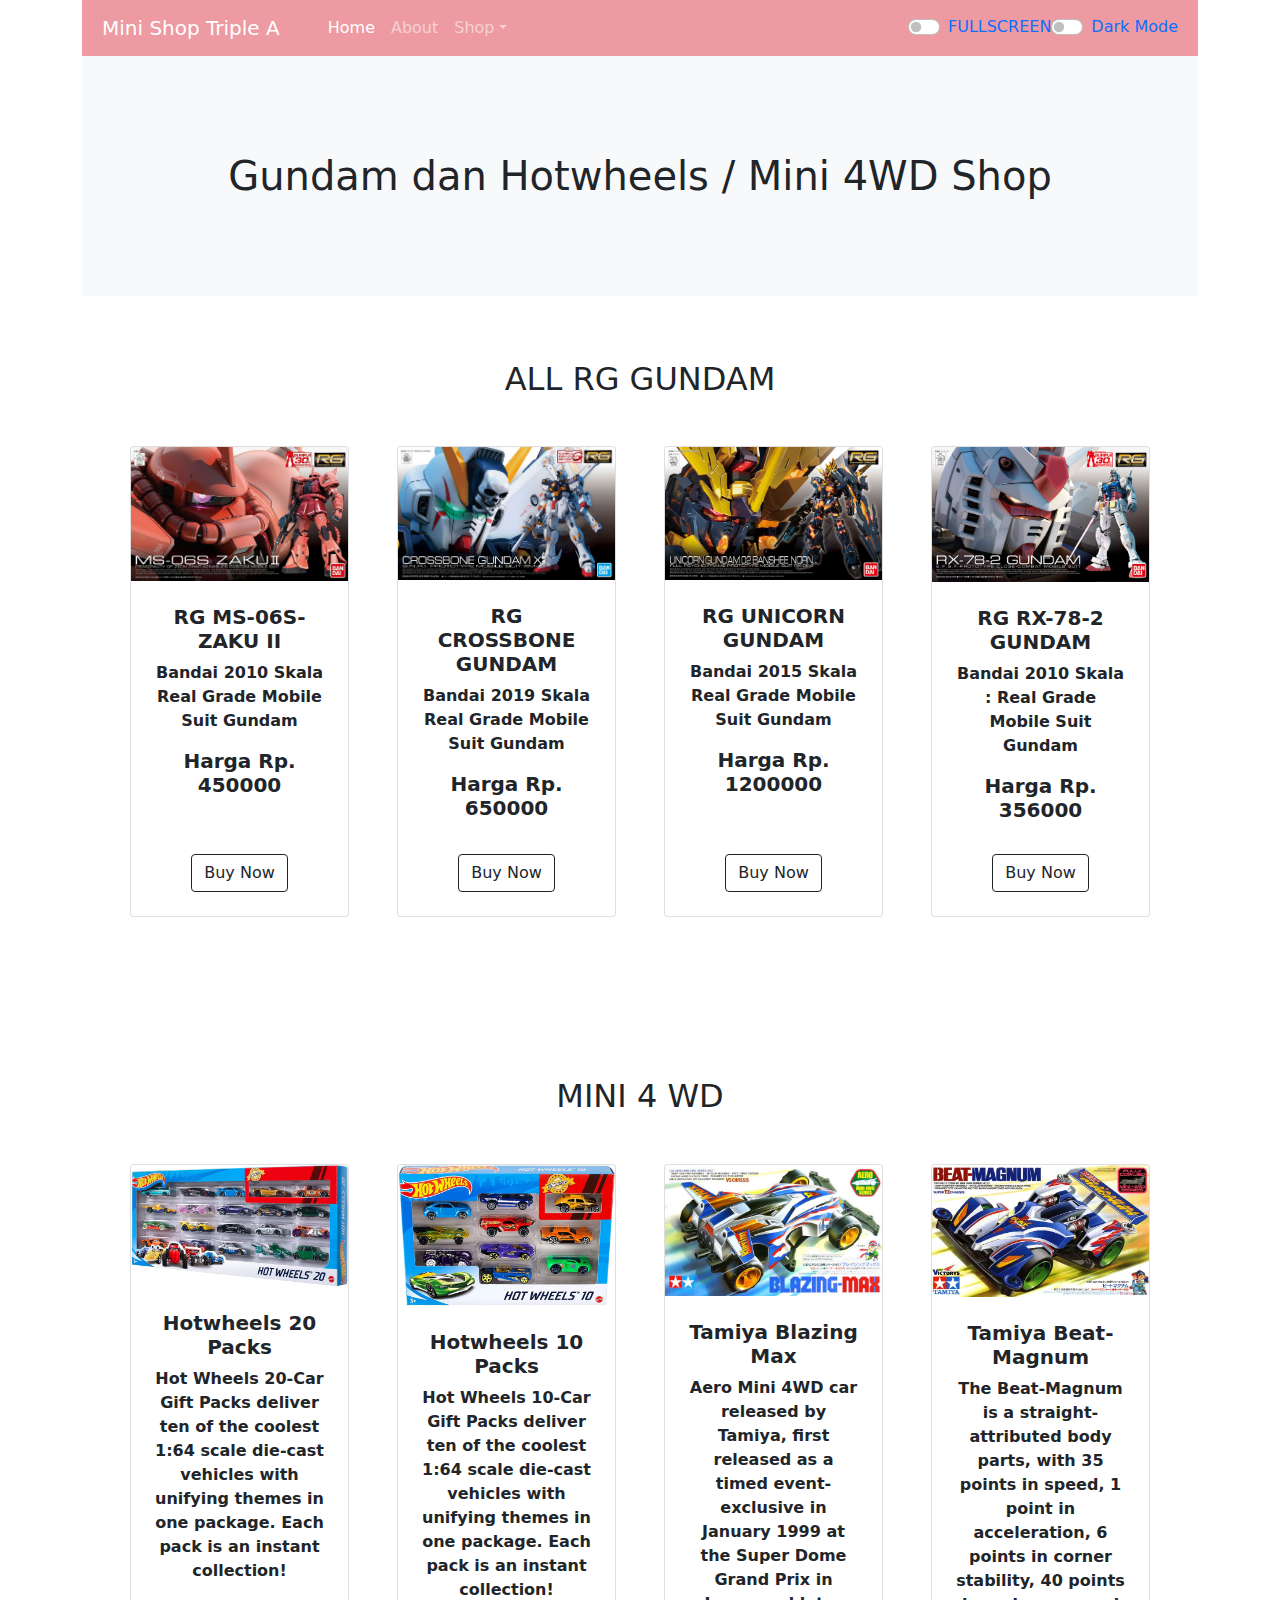
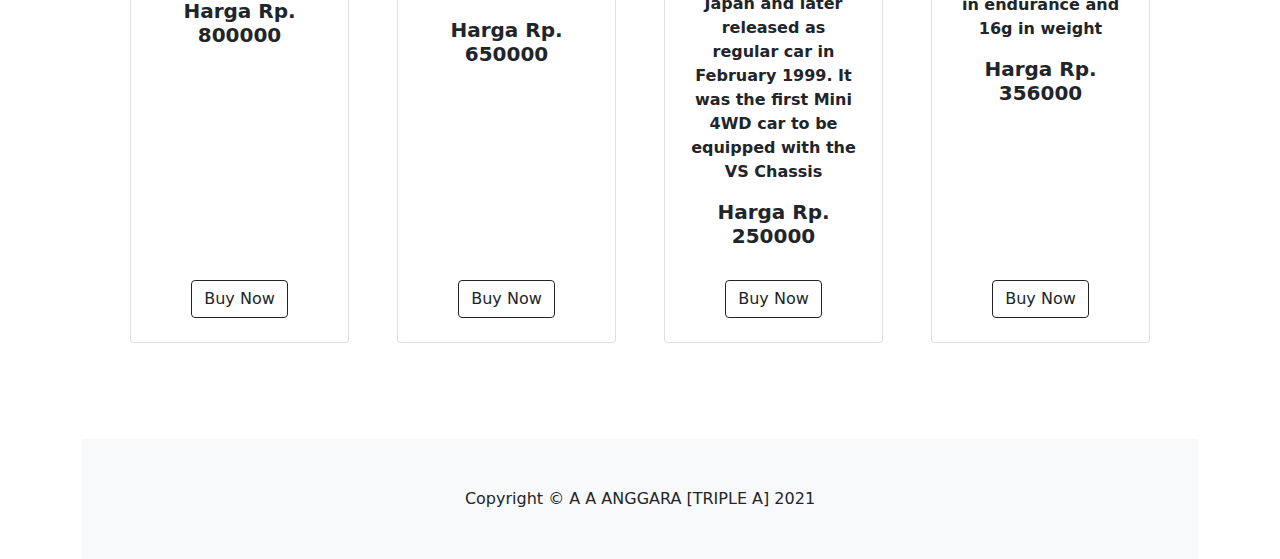
==== commit acad88be: "Update index.html" ====
--- a/index.html
+++ b/index.html
@@ -14,7 +14,7 @@
     </head>
     <body class="container" id="mainpage">
         <!-- Navigation-->
-        <nav class="navbar navbar-expand-lg navbar-light bg-light">
+        <nav class="navbar navbar-expand-lg navbar-dark bg-danger p-2 bg-opacity-50">
             <div class="container">
                 <a class="navbar-brand" href="#!">Mini Shop Triple A</a>
                 <button class="navbar-toggler" type="button" data-bs-toggle="collapse" data-bs-target="#navbarSupportedContent" aria-controls="navbarSupportedContent" aria-expanded="false" aria-label="Toggle navigation"><span class="navbar-toggler-icon"></span></button>
